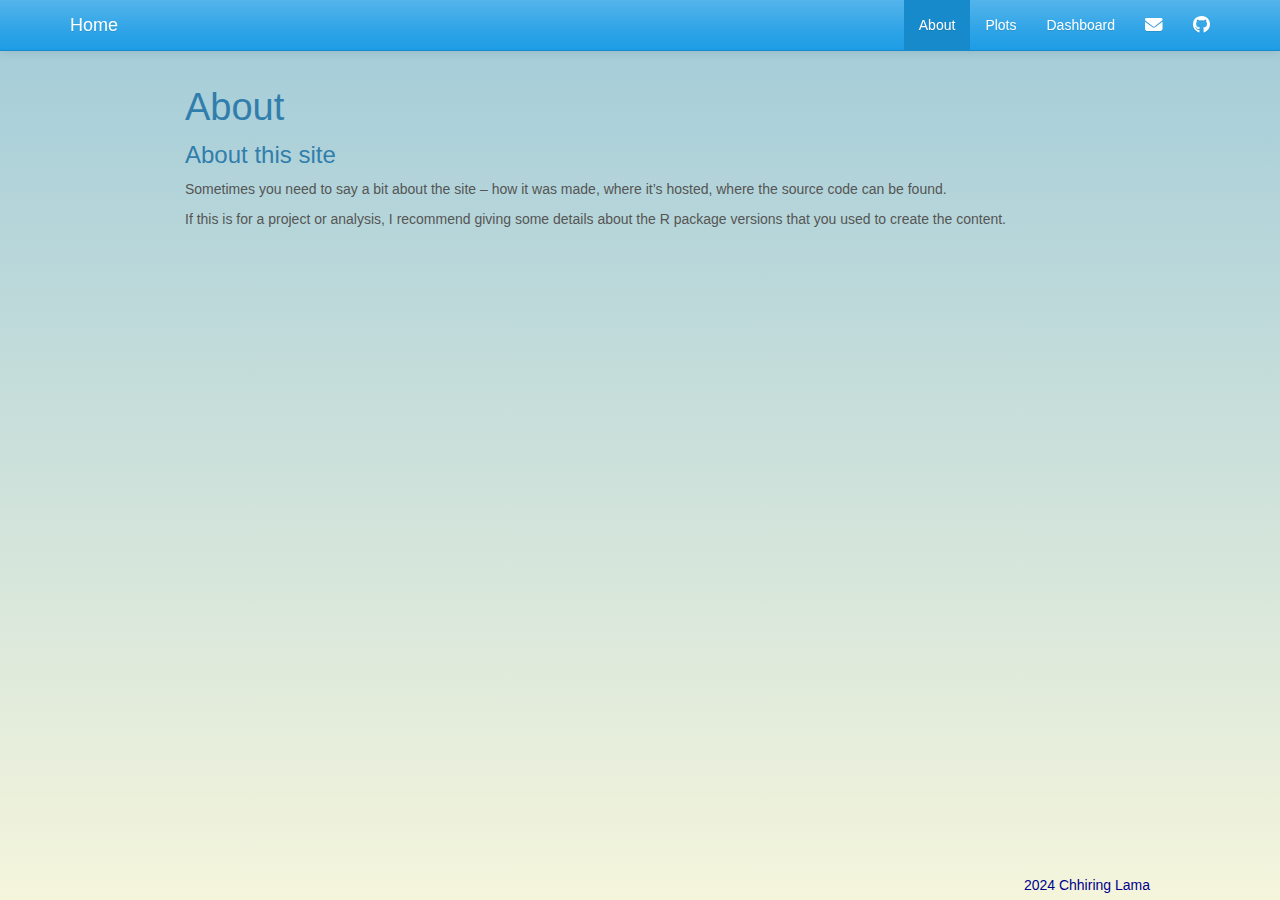
==== about.html @ 32dbd25d "Adding the backbone of my personal website" ====
<!DOCTYPE html>

<html>

<head>

<meta charset="utf-8" />
<meta name="generator" content="pandoc" />
<meta http-equiv="X-UA-Compatible" content="IE=EDGE" />




<title>About</title>

<script src="site_libs/header-attrs-2.28/header-attrs.js"></script>
<script src="site_libs/jquery-3.6.0/jquery-3.6.0.min.js"></script>
<meta name="viewport" content="width=device-width, initial-scale=1" />
<link href="site_libs/bootstrap-3.3.5/css/cerulean.min.css" rel="stylesheet" />
<script src="site_libs/bootstrap-3.3.5/js/bootstrap.min.js"></script>
<script src="site_libs/bootstrap-3.3.5/shim/html5shiv.min.js"></script>
<script src="site_libs/bootstrap-3.3.5/shim/respond.min.js"></script>
<style>h1 {font-size: 34px;}
       h1.title {font-size: 38px;}
       h2 {font-size: 30px;}
       h3 {font-size: 24px;}
       h4 {font-size: 18px;}
       h5 {font-size: 16px;}
       h6 {font-size: 12px;}
       code {color: inherit; background-color: rgba(0, 0, 0, 0.04);}
       pre:not([class]) { background-color: white }</style>
<script src="site_libs/navigation-1.1/tabsets.js"></script>
<link href="site_libs/highlightjs-9.12.0/default.css" rel="stylesheet" />
<script src="site_libs/highlightjs-9.12.0/highlight.js"></script>
<link href="site_libs/font-awesome-6.4.2/css/all.min.css" rel="stylesheet" />
<link href="site_libs/font-awesome-6.4.2/css/v4-shims.min.css" rel="stylesheet" />

<style type="text/css">
  code{white-space: pre-wrap;}
  span.smallcaps{font-variant: small-caps;}
  span.underline{text-decoration: underline;}
  div.column{display: inline-block; vertical-align: top; width: 50%;}
  div.hanging-indent{margin-left: 1.5em; text-indent: -1.5em;}
  ul.task-list{list-style: none;}
    </style>

<style type="text/css">code{white-space: pre;}</style>
<script type="text/javascript">
if (window.hljs) {
  hljs.configure({languages: []});
  hljs.initHighlightingOnLoad();
  if (document.readyState && document.readyState === "complete") {
    window.setTimeout(function() { hljs.initHighlighting(); }, 0);
  }
}
</script>






<link rel="stylesheet" href="styles.css" type="text/css" />



<style type = "text/css">
.main-container {
  max-width: 940px;
  margin-left: auto;
  margin-right: auto;
}
img {
  max-width:100%;
}
.tabbed-pane {
  padding-top: 12px;
}
.html-widget {
  margin-bottom: 20px;
}
button.code-folding-btn:focus {
  outline: none;
}
summary {
  display: list-item;
}
details > summary > p:only-child {
  display: inline;
}
pre code {
  padding: 0;
}
</style>


<style type="text/css">
.dropdown-submenu {
  position: relative;
}
.dropdown-submenu>.dropdown-menu {
  top: 0;
  left: 100%;
  margin-top: -6px;
  margin-left: -1px;
  border-radius: 0 6px 6px 6px;
}
.dropdown-submenu:hover>.dropdown-menu {
  display: block;
}
.dropdown-submenu>a:after {
  display: block;
  content: " ";
  float: right;
  width: 0;
  height: 0;
  border-color: transparent;
  border-style: solid;
  border-width: 5px 0 5px 5px;
  border-left-color: #cccccc;
  margin-top: 5px;
  margin-right: -10px;
}
.dropdown-submenu:hover>a:after {
  border-left-color: #adb5bd;
}
.dropdown-submenu.pull-left {
  float: none;
}
.dropdown-submenu.pull-left>.dropdown-menu {
  left: -100%;
  margin-left: 10px;
  border-radius: 6px 0 6px 6px;
}
</style>

<script type="text/javascript">
// manage active state of menu based on current page
$(document).ready(function () {
  // active menu anchor
  href = window.location.pathname
  href = href.substr(href.lastIndexOf('/') + 1)
  if (href === "")
    href = "index.html";
  var menuAnchor = $('a[href="' + href + '"]');

  // mark the anchor link active (and if it's in a dropdown, also mark that active)
  var dropdown = menuAnchor.closest('li.dropdown');
  if (window.bootstrap) { // Bootstrap 4+
    menuAnchor.addClass('active');
    dropdown.find('> .dropdown-toggle').addClass('active');
  } else { // Bootstrap 3
    menuAnchor.parent().addClass('active');
    dropdown.addClass('active');
  }

  // Navbar adjustments
  var navHeight = $(".navbar").first().height() + 15;
  var style = document.createElement('style');
  var pt = "padding-top: " + navHeight + "px; ";
  var mt = "margin-top: -" + navHeight + "px; ";
  var css = "";
  // offset scroll position for anchor links (for fixed navbar)
  for (var i = 1; i <= 6; i++) {
    css += ".section h" + i + "{ " + pt + mt + "}\n";
  }
  style.innerHTML = "body {" + pt + "padding-bottom: 40px; }\n" + css;
  document.head.appendChild(style);
});
</script>

<!-- tabsets -->

<style type="text/css">
.tabset-dropdown > .nav-tabs {
  display: inline-table;
  max-height: 500px;
  min-height: 44px;
  overflow-y: auto;
  border: 1px solid #ddd;
  border-radius: 4px;
}

.tabset-dropdown > .nav-tabs > li.active:before, .tabset-dropdown > .nav-tabs.nav-tabs-open:before {
  content: "\e259";
  font-family: 'Glyphicons Halflings';
  display: inline-block;
  padding: 10px;
  border-right: 1px solid #ddd;
}

.tabset-dropdown > .nav-tabs.nav-tabs-open > li.active:before {
  content: "\e258";
  font-family: 'Glyphicons Halflings';
  border: none;
}

.tabset-dropdown > .nav-tabs > li.active {
  display: block;
}

.tabset-dropdown > .nav-tabs > li > a,
.tabset-dropdown > .nav-tabs > li > a:focus,
.tabset-dropdown > .nav-tabs > li > a:hover {
  border: none;
  display: inline-block;
  border-radius: 4px;
  background-color: transparent;
}

.tabset-dropdown > .nav-tabs.nav-tabs-open > li {
  display: block;
  float: none;
}

.tabset-dropdown > .nav-tabs > li {
  display: none;
}
</style>

<!-- code folding -->




</head>

<body>


<div class="container-fluid main-container">




<div class="navbar navbar-default  navbar-fixed-top" role="navigation">
  <div class="container">
    <div class="navbar-header">
      <button type="button" class="navbar-toggle collapsed" data-toggle="collapse" data-bs-toggle="collapse" data-target="#navbar" data-bs-target="#navbar">
        <span class="icon-bar"></span>
        <span class="icon-bar"></span>
        <span class="icon-bar"></span>
      </button>
      <a class="navbar-brand" href="index.html">Home</a>
    </div>
    <div id="navbar" class="navbar-collapse collapse">
      <ul class="nav navbar-nav">
        
      </ul>
      <ul class="nav navbar-nav navbar-right">
        <li>
  <a href="about.html">About</a>
</li>
<li>
  <a href="plotly.html">Plots</a>
</li>
<li>
  <a href="dashboard.html">Dashboard</a>
</li>
<li>
  <a href="mailto:&lt;cyl2159@cumc.columbia.com&gt;">
    <span class="fa fa-envelope fa-lg"></span>
     
  </a>
</li>
<li>
  <a href="http://github.com/&lt;Chhiring-Lama&gt;/">
    <span class="fa fa-github fa-lg"></span>
     
  </a>
</li>
      </ul>
    </div><!--/.nav-collapse -->
  </div><!--/.container -->
</div><!--/.navbar -->

<div id="header">



<h1 class="title toc-ignore">About</h1>

</div>


<div id="about-this-site" class="section level3">
<h3>About this site</h3>
<p>Sometimes you need to say a bit about the site – how it was made,
where it’s hosted, where the source code can be found.</p>
<p>If this is for a project or analysis, I recommend giving some details
about the R package versions that you used to create the content.</p>
</div>

<br>
<footer> 
<right>
<p class="className"> 2024 Chhiring Lama </p>
</right>
</footer>



</div>

<script>

// add bootstrap table styles to pandoc tables
function bootstrapStylePandocTables() {
  $('tr.odd').parent('tbody').parent('table').addClass('table table-condensed');
}
$(document).ready(function () {
  bootstrapStylePandocTables();
});


</script>

<!-- tabsets -->

<script>
$(document).ready(function () {
  window.buildTabsets("TOC");
});

$(document).ready(function () {
  $('.tabset-dropdown > .nav-tabs > li').click(function () {
    $(this).parent().toggleClass('nav-tabs-open');
  });
});
</script>

<!-- code folding -->


<!-- dynamically load mathjax for compatibility with self-contained -->
<script>
  (function () {
    var script = document.createElement("script");
    script.type = "text/javascript";
    script.src  = "https://mathjax.rstudio.com/latest/MathJax.js?config=TeX-AMS-MML_HTMLorMML";
    document.getElementsByTagName("head")[0].appendChild(script);
  })();
</script>

</body>
</html>
---- site_libs/highlightjs-9.12.0/default.css ----
.hljs-literal {
  color: #990073;
}

.hljs-number {
  color: #099;
}

.hljs-comment {
  color: #998;
  font-style: italic;
}

.hljs-keyword {
  color: #900;
  font-weight: bold;
}

.hljs-string {
  color: #d14;
}
---- site_libs/font-awesome-6.4.2/css/v4-shims.min.css ----
/*!
 * Font Awesome Free 6.4.2 by @fontawesome - https://fontawesome.com
 * License - https://fontawesome.com/license/free (Icons: CC BY 4.0, Fonts: SIL OFL 1.1, Code: MIT License)
 * Copyright 2023 Fonticons, Inc.
 */
.fa.fa-glass:before{content:"\f000"}.fa.fa-envelope-o{font-family:"Font Awesome 6 Free";font-weight:400}.fa.fa-envelope-o:before{content:"\f0e0"}.fa.fa-star-o{font-family:"Font Awesome 6 Free";font-weight:400}.fa.fa-star-o:before{content:"\f005"}.fa.fa-close:before,.fa.fa-remove:before{content:"\f00d"}.fa.fa-gear:before{content:"\f013"}.fa.fa-trash-o{font-family:"Font Awesome 6 Free";font-weight:400}.fa.fa-trash-o:before{content:"\f2ed"}.fa.fa-home:before{content:"\f015"}.fa.fa-file-o{font-family:"Font Awesome 6 Free";font-weight:400}.fa.fa-file-o:before{content:"\f15b"}.fa.fa-clock-o{font-family:"Font Awesome 6 Free";font-weight:400}.fa.fa-clock-o:before{content:"\f017"}.fa.fa-arrow-circle-o-down{font-family:"Font Awesome 6 Free";font-weight:400}.fa.fa-arrow-circle-o-down:before{content:"\f358"}.fa.fa-arrow-circle-o-up{font-family:"Font Awesome 6 Free";font-weight:400}.fa.fa-arrow-circle-o-up:before{content:"\f35b"}.fa.fa-play-circle-o{font-family:"Font Awesome 6 Free";font-weight:400}.fa.fa-play-circle-o:before{content:"\f144"}.fa.fa-repeat:before,.fa.fa-rotate-right:before{content:"\f01e"}.fa.fa-refresh:before{content:"\f021"}.fa.fa-list-alt{font-family:"Font Awesome 6 Free";font-weight:400}.fa.fa-list-alt:before{content:"\f022"}.fa.fa-dedent:before{content:"\f03b"}.fa.fa-video-camera:before{content:"\f03d"}.fa.fa-picture-o{font-family:"Font Awesome 6 Free";font-weight:400}.fa.fa-picture-o:before{content:"\f03e"}.fa.fa-photo{font-family:"Font Awesome 6 Free";font-weight:400}.fa.fa-photo:before{content:"\f03e"}.fa.fa-image{font-family:"Font Awesome 6 Free";font-weight:400}.fa.fa-image:before{content:"\f03e"}.fa.fa-map-marker:before{content:"\f3c5"}.fa.fa-pencil-square-o{font-family:"Font Awesome 6 Free";font-weight:400}.fa.fa-pencil-square-o:before{content:"\f044"}.fa.fa-edit{font-family:"Font Awesome 6 Free";font-weight:400}.fa.fa-edit:before{content:"\f044"}.fa.fa-share-square-o:before{content:"\f14d"}.fa.fa-check-square-o{font-family:"Font Awesome 6 Free";font-weight:400}.fa.fa-check-square-o:before{content:"\f14a"}.fa.fa-arrows:before{content:"\f0b2"}.fa.fa-times-circle-o{font-family:"Font Awesome 6 Free";font-weight:400}.fa.fa-times-circle-o:before{content:"\f057"}.fa.fa-check-circle-o{font-family:"Font Awesome 6 Free";font-weight:400}.fa.fa-check-circle-o:before{content:"\f058"}.fa.fa-mail-forward:before{content:"\f064"}.fa.fa-expand:before{content:"\f424"}.fa.fa-compress:before{content:"\f422"}.fa.fa-eye,.fa.fa-eye-slash{font-family:"Font Awesome 6 Free";font-weight:400}.fa.fa-warning:before{content:"\f071"}.fa.fa-calendar:before{content:"\f073"}.fa.fa-arrows-v:before{content:"\f338"}.fa.fa-arrows-h:before{content:"\f337"}.fa.fa-bar-chart-o:before,.fa.fa-bar-chart:before{content:"\e0e3"}.fa.fa-twitter-square{font-family:"Font Awesome 6 Brands";font-weight:400}.fa.fa-twitter-square:before{content:"\f081"}.fa.fa-facebook-square{font-family:"Font Awesome 6 Brands";font-weight:400}.fa.fa-facebook-square:before{content:"\f082"}.fa.fa-gears:before{content:"\f085"}.fa.fa-thumbs-o-up{font-family:"Font Awesome 6 Free";font-weight:400}.fa.fa-thumbs-o-up:before{content:"\f164"}.fa.fa-thumbs-o-down{font-family:"Font Awesome 6 Free";font-weight:400}.fa.fa-thumbs-o-down:before{content:"\f165"}.fa.fa-heart-o{font-family:"Font Awesome 6 Free";font-weight:400}.fa.fa-heart-o:before{content:"\f004"}.fa.fa-sign-out:before{content:"\f2f5"}.fa.fa-linkedin-square{font-family:"Font Awesome 6 Brands";font-weight:400}.fa.fa-linkedin-square:before{content:"\f08c"}.fa.fa-thumb-tack:before{content:"\f08d"}.fa.fa-external-link:before{content:"\f35d"}.fa.fa-sign-in:before{content:"\f2f6"}.fa.fa-github-square{font-family:"Font Awesome 6 Brands";font-weight:400}.fa.fa-github-square:before{content:"\f092"}.fa.fa-lemon-o{font-family:"Font Awesome 6 Free";font-weight:400}.fa.fa-lemon-o:before{content:"\f094"}.fa.fa-square-o{font-family:"Font Awesome 6 Free";font-weight:400}.fa.fa-square-o:before{content:"\f0c8"}.fa.fa-bookmark-o{font-family:"Font Awesome 6 Free";font-weight:400}.fa.fa-bookmark-o:before{content:"\f02e"}.fa.fa-facebook,.fa.fa-twitter{font-family:"Font Awesome 6 Brands";font-weight:400}.fa.fa-facebook:before{content:"\f39e"}.fa.fa-facebook-f{font-family:"Font Awesome 6 Brands";font-weight:400}.fa.fa-facebook-f:before{content:"\f39e"}.fa.fa-github{font-family:"Font Awesome 6 Brands";font-weight:400}.fa.fa-credit-card{font-family:"Font Awesome 6 Free";font-weight:400}.fa.fa-feed:before{content:"\f09e"}.fa.fa-hdd-o{font-family:"Font Awesome 6 Free";font-weight:400}.fa.fa-hdd-o:before{content:"\f0a0"}.fa.fa-hand-o-right{font-family:"Font Awesome 6 Free";font-weight:400}.fa.fa-hand-o-right:before{content:"\f0a4"}.fa.fa-hand-o-left{font-family:"Font Awesome 6 Free";font-weight:400}.fa.fa-hand-o-left:before{content:"\f0a5"}.fa.fa-hand-o-up{font-family:"Font Awesome 6 Free";font-weight:400}.fa.fa-hand-o-up:before{content:"\f0a6"}.fa.fa-hand-o-down{font-family:"Font Awesome 6 Free";font-weight:400}.fa.fa-hand-o-down:before{content:"\f0a7"}.fa.fa-globe:before{content:"\f57d"}.fa.fa-tasks:before{content:"\f828"}.fa.fa-arrows-alt:before{content:"\f31e"}.fa.fa-group:before{content:"\f0c0"}.fa.fa-chain:before{content:"\f0c1"}.fa.fa-cut:before{content:"\f0c4"}.fa.fa-files-o{font-family:"Font Awesome 6 Free";font-weight:400}.fa.fa-files-o:before{content:"\f0c5"}.fa.fa-floppy-o{font-family:"Font Awesome 6 Free";font-weight:400}.fa.fa-floppy-o:before{content:"\f0c7"}.fa.fa-save{font-family:"Font Awesome 6 Free";font-weight:400}.fa.fa-save:before{content:"\f0c7"}.fa.fa-navicon:before,.fa.fa-reorder:before{content:"\f0c9"}.fa.fa-magic:before{content:"\e2ca"}.fa.fa-pinterest,.fa.fa-pinterest-square{font-family:"Font Awesome 6 Brands";font-weight:400}.fa.fa-pinterest-square:before{content:"\f0d3"}.fa.fa-google-plus-square{font-family:"Font Awesome 6 Brands";font-weight:400}.fa.fa-google-plus-square:before{content:"\f0d4"}.fa.fa-google-plus{font-family:"Font Awesome 6 Brands";font-weight:400}.fa.fa-google-plus:before{content:"\f0d5"}.fa.fa-money:before{content:"\f3d1"}.fa.fa-unsorted:before{content:"\f0dc"}.fa.fa-sort-desc:before{content:"\f0dd"}.fa.fa-sort-asc:before{content:"\f0de"}.fa.fa-linkedin{font-family:"Font Awesome 6 Brands";font-weight:400}.fa.fa-linkedin:before{content:"\f0e1"}.fa.fa-rotate-left:before{content:"\f0e2"}.fa.fa-legal:before{content:"\f0e3"}.fa.fa-dashboard:before,.fa.fa-tachometer:before{content:"\f625"}.fa.fa-comment-o{font-family:"Font Awesome 6 Free";font-weight:400}.fa.fa-comment-o:before{content:"\f075"}.fa.fa-comments-o{font-family:"Font Awesome 6 Free";font-weight:400}.fa.fa-comments-o:before{content:"\f086"}.fa.fa-flash:before{content:"\f0e7"}.fa.fa-clipboard:before{content:"\f0ea"}.fa.fa-lightbulb-o{font-family:"Font Awesome 6 Free";font-weight:400}.fa.fa-lightbulb-o:before{content:"\f0eb"}.fa.fa-exchange:before{content:"\f362"}.fa.fa-cloud-download:before{content:"\f0ed"}.fa.fa-cloud-upload:before{content:"\f0ee"}.fa.fa-bell-o{font-family:"Font Awesome 6 Free";font-weight:400}.fa.fa-bell-o:before{content:"\f0f3"}.fa.fa-cutlery:before{content:"\f2e7"}.fa.fa-file-text-o{font-family:"Font Awesome 6 Free";font-weight:400}.fa.fa-file-text-o:before{content:"\f15c"}.fa.fa-building-o{font-family:"Font Awesome 6 Free";font-weight:400}.fa.fa-building-o:before{content:"\f1ad"}.fa.fa-hospital-o{font-family:"Font Awesome 6 Free";font-weight:400}.fa.fa-hospital-o:before{content:"\f0f8"}.fa.fa-tablet:before{content:"\f3fa"}.fa.fa-mobile-phone:before,.fa.fa-mobile:before{content:"\f3cd"}.fa.fa-circle-o{font-family:"Font Awesome 6 Free";font-weight:400}.fa.fa-circle-o:before{content:"\f111"}.fa.fa-mail-reply:before{content:"\f3e5"}.fa.fa-github-alt{font-family:"Font Awesome 6 Brands";font-weight:400}.fa.fa-folder-o{font-family:"Font Awesome 6 Free";font-weight:400}.fa.fa-folder-o:before{content:"\f07b"}.fa.fa-folder-open-o{font-family:"Font Awesome 6 Free";font-weight:400}.fa.fa-folder-open-o:before{content:"\f07c"}.fa.fa-smile-o{font-family:"Font Awesome 6 Free";font-weight:400}.fa.fa-smile-o:before{content:"\f118"}.fa.fa-frown-o{font-family:"Font Awesome 6 Free";font-weight:400}.fa.fa-frown-o:before{content:"\f119"}.fa.fa-meh-o{font-family:"Font Awesome 6 Free";font-weight:400}.fa.fa-meh-o:before{content:"\f11a"}.fa.fa-keyboard-o{font-family:"Font Awesome 6 Free";font-weight:400}.fa.fa-keyboard-o:before{content:"\f11c"}.fa.fa-flag-o{font-family:"Font Awesome 6 Free";font-weight:400}.fa.fa-flag-o:before{content:"\f024"}.fa.fa-mail-reply-all:before{content:"\f122"}.fa.fa-star-half-o{font-family:"Font Awesome 6 Free";font-weight:400}.fa.fa-star-half-o:before{content:"\f5c0"}.fa.fa-star-half-empty{font-family:"Font Awesome 6 Free";font-weight:400}.fa.fa-star-half-empty:before{content:"\f5c0"}.fa.fa-star-half-full{font-family:"Font Awesome 6 Free";font-weight:400}.fa.fa-star-half-full:before{content:"\f5c0"}.fa.fa-code-fork:before{content:"\f126"}.fa.fa-chain-broken:before,.fa.fa-unlink:before{content:"\f127"}.fa.fa-calendar-o{font-family:"Font Awesome 6 Free";font-weight:400}.fa.fa-calendar-o:before{content:"\f133"}.fa.fa-css3,.fa.fa-html5,.fa.fa-maxcdn{font-family:"Font Awesome 6 Brands";font-weight:400}.fa.fa-unlock-alt:before{content:"\f09c"}.fa.fa-minus-square-o{font-family:"Font Awesome 6 Free";font-weight:400}.fa.fa-minus-square-o:before{content:"\f146"}.fa.fa-level-up:before{content:"\f3bf"}.fa.fa-level-down:before{content:"\f3be"}.fa.fa-pencil-square:before{content:"\f14b"}.fa.fa-external-link-square:before{content:"\f360"}.fa.fa-compass{font-family:"Font Awesome 6 Free";font-weight:400}.fa.fa-caret-square-o-down{font-family:"Font Awesome 6 Free";font-weight:400}.fa.fa-caret-square-o-down:before{content:"\f150"}.fa.fa-toggle-down{font-family:"Font Awesome 6 Free";font-weight:400}.fa.fa-toggle-down:before{content:"\f150"}.fa.fa-caret-square-o-up{font-family:"Font Awesome 6 Free";font-weight:400}.fa.fa-caret-square-o-up:before{content:"\f151"}.fa.fa-toggle-up{font-family:"Font Awesome 6 Free";font-weight:400}.fa.fa-toggle-up:before{content:"\f151"}.fa.fa-caret-square-o-right{font-family:"Font Awesome 6 Free";font-weight:400}.fa.fa-caret-square-o-right:before{content:"\f152"}.fa.fa-toggle-right{font-family:"Font Awesome 6 Free";font-weight:400}.fa.fa-toggle-right:before{content:"\f152"}.fa.fa-eur:before,.fa.fa-euro:before{content:"\f153"}.fa.fa-gbp:before{content:"\f154"}.fa.fa-dollar:before,.fa.fa-usd:before{content:"\24"}.fa.fa-inr:before,.fa.fa-rupee:before{content:"\e1bc"}.fa.fa-cny:before,.fa.fa-jpy:before,.fa.fa-rmb:before,.fa.fa-yen:before{content:"\f157"}.fa.fa-rouble:before,.fa.fa-rub:before,.fa.fa-ruble:before{content:"\f158"}.fa.fa-krw:before,.fa.fa-won:before{content:"\f159"}.fa.fa-bitcoin,.fa.fa-btc{font-family:"Font Awesome 6 Brands";font-weight:400}.fa.fa-bitcoin:before{content:"\f15a"}.fa.fa-file-text:before{content:"\f15c"}.fa.fa-sort-alpha-asc:before{content:"\f15d"}.fa.fa-sort-alpha-desc:before{content:"\f881"}.fa.fa-sort-amount-asc:before{content:"\f884"}.fa.fa-sort-amount-desc:before{content:"\f160"}.fa.fa-sort-numeric-asc:before{content:"\f162"}.fa.fa-sort-numeric-desc:before{content:"\f886"}.fa.fa-youtube-square{font-family:"Font Awesome 6 Brands";font-weight:400}.fa.fa-youtube-square:before{content:"\f431"}.fa.fa-xing,.fa.fa-xing-square,.fa.fa-youtube{font-family:"Font Awesome 6 Brands";font-weight:400}.fa.fa-xing-square:before{content:"\f169"}.fa.fa-youtube-play{font-family:"Font Awesome 6 Brands";font-weight:400}.fa.fa-youtube-play:before{content:"\f167"}.fa.fa-adn,.fa.fa-bitbucket,.fa.fa-bitbucket-square,.fa.fa-dropbox,.fa.fa-flickr,.fa.fa-instagram,.fa.fa-stack-overflow{font-family:"Font Awesome 6 Brands";font-weight:400}.fa.fa-bitbucket-square:before{content:"\f171"}.fa.fa-tumblr,.fa.fa-tumblr-square{font-family:"Font Awesome 6 Brands";font-weight:400}.fa.fa-tumblr-square:before{content:"\f174"}.fa.fa-long-arrow-down:before{content:"\f309"}.fa.fa-long-arrow-up:before{content:"\f30c"}.fa.fa-long-arrow-left:before{content:"\f30a"}.fa.fa-long-arrow-right:before{content:"\f30b"}.fa.fa-android,.fa.fa-apple,.fa.fa-dribbble,.fa.fa-foursquare,.fa.fa-gittip,.fa.fa-gratipay,.fa.fa-linux,.fa.fa-skype,.fa.fa-trello,.fa.fa-windows{font-family:"Font Awesome 6 Brands";font-weight:400}.fa.fa-gittip:before{content:"\f184"}.fa.fa-sun-o{font-family:"Font Awesome 6 Free";font-weight:400}.fa.fa-sun-o:before{content:"\f185"}.fa.fa-moon-o{font-family:"Font Awesome 6 Free";font-weight:400}.fa.fa-moon-o:before{content:"\f186"}.fa.fa-pagelines,.fa.fa-renren,.fa.fa-stack-exchange,.fa.fa-vk,.fa.fa-weibo{font-family:"Font Awesome 6 Brands";font-weight:400}.fa.fa-arrow-circle-o-right{font-family:"Font Awesome 6 Free";font-weight:400}.fa.fa-arrow-circle-o-right:before{content:"\f35a"}.fa.fa-arrow-circle-o-left{font-family:"Font Awesome 6 Free";font-weight:400}.fa.fa-arrow-circle-o-left:before{content:"\f359"}.fa.fa-caret-square-o-left{font-family:"Font Awesome 6 Free";font-weight:400}.fa.fa-caret-square-o-left:before{content:"\f191"}.fa.fa-toggle-left{font-family:"Font Awesome 6 Free";font-weight:400}.fa.fa-toggle-left:before{content:"\f191"}.fa.fa-dot-circle-o{font-family:"Font Awesome 6 Free";font-weight:400}.fa.fa-dot-circle-o:before{content:"\f192"}.fa.fa-vimeo-square{font-family:"Font Awesome 6 Brands";font-weight:400}.fa.fa-vimeo-square:before{content:"\f194"}.fa.fa-try:before,.fa.fa-turkish-lira:before{content:"\e2bb"}.fa.fa-plus-square-o{font-family:"Font Awesome 6 Free";font-weight:400}.fa.fa-plus-square-o:before{content:"\f0fe"}.fa.fa-openid,.fa.fa-slack,.fa.fa-wordpress{font-family:"Font Awesome 6 Brands";font-weight:400}.fa.fa-bank:before,.fa.fa-institution:before{content:"\f19c"}.fa.fa-mortar-board:before{content:"\f19d"}.fa.fa-google,.fa.fa-reddit,.fa.fa-reddit-square,.fa.fa-yahoo{font-family:"Font Awesome 6 Brands";font-weight:400}.fa.fa-reddit-square:before{content:"\f1a2"}.fa.fa-behance,.fa.fa-behance-square,.fa.fa-delicious,.fa.fa-digg,.fa.fa-drupal,.fa.fa-joomla,.fa.fa-pied-piper-alt,.fa.fa-pied-piper-pp,.fa.fa-stumbleupon,.fa.fa-stumbleupon-circle{font-family:"Font Awesome 6 Brands";font-weight:400}.fa.fa-behance-square:before{content:"\f1b5"}.fa.fa-steam,.fa.fa-steam-square{font-family:"Font Awesome 6 Brands";font-weight:400}.fa.fa-steam-square:before{content:"\f1b7"}.fa.fa-automobile:before{content:"\f1b9"}.fa.fa-cab:before{content:"\f1ba"}.fa.fa-deviantart,.fa.fa-soundcloud,.fa.fa-spotify{font-family:"Font Awesome 6 Brands";font-weight:400}.fa.fa-file-pdf-o{font-family:"Font Awesome 6 Free";font-weight:400}.fa.fa-file-pdf-o:before{content:"\f1c1"}.fa.fa-file-word-o{font-family:"Font Awesome 6 Free";font-weight:400}.fa.fa-file-word-o:before{content:"\f1c2"}.fa.fa-file-excel-o{font-family:"Font Awesome 6 Free";font-weight:400}.fa.fa-file-excel-o:before{content:"\f1c3"}.fa.fa-file-powerpoint-o{font-family:"Font Awesome 6 Free";font-weight:400}.fa.fa-file-powerpoint-o:before{content:"\f1c4"}.fa.fa-file-image-o{font-family:"Font Awesome 6 Free";font-weight:400}.fa.fa-file-image-o:before{content:"\f1c5"}.fa.fa-file-photo-o{font-family:"Font Awesome 6 Free";font-weight:400}.fa.fa-file-photo-o:before{content:"\f1c5"}.fa.fa-file-picture-o{font-family:"Font Awesome 6 Free";font-weight:400}.fa.fa-file-picture-o:before{content:"\f1c5"}.fa.fa-file-archive-o{font-family:"Font Awesome 6 Free";font-weight:400}.fa.fa-file-archive-o:before{content:"\f1c6"}.fa.fa-file-zip-o{font-family:"Font Awesome 6 Free";font-weight:400}.fa.fa-file-zip-o:before{content:"\f1c6"}.fa.fa-file-audio-o{font-family:"Font Awesome 6 Free";font-weight:400}.fa.fa-file-audio-o:before{content:"\f1c7"}.fa.fa-file-sound-o{font-family:"Font Awesome 6 Free";font-weight:400}.fa.fa-file-sound-o:before{content:"\f1c7"}.fa.fa-file-video-o{font-family:"Font Awesome 6 Free";font-weight:400}.fa.fa-file-video-o:before{content:"\f1c8"}.fa.fa-file-movie-o{font-family:"Font Awesome 6 Free";font-weight:400}.fa.fa-file-movie-o:before{content:"\f1c8"}.fa.fa-file-code-o{font-family:"Font Awesome 6 Free";font-weight:400}.fa.fa-file-code-o:before{content:"\f1c9"}.fa.fa-codepen,.fa.fa-jsfiddle,.fa.fa-vine{font-family:"Font Awesome 6 Brands";font-weight:400}.fa.fa-life-bouy:before,.fa.fa-life-buoy:before,.fa.fa-life-saver:before,.fa.fa-support:before{content:"\f1cd"}.fa.fa-circle-o-notch:before{content:"\f1ce"}.fa.fa-ra,.fa.fa-rebel{font-family:"Font Awesome 6 Brands";font-weight:400}.fa.fa-ra:before{content:"\f1d0"}.fa.fa-resistance{font-family:"Font Awesome 6 Brands";font-weight:400}.fa.fa-resistance:before{content:"\f1d0"}.fa.fa-empire,.fa.fa-ge{font-family:"Font Awesome 6 Brands";font-weight:400}.fa.fa-ge:before{content:"\f1d1"}.fa.fa-git-square{font-family:"Font Awesome 6 Brands";font-weight:400}.fa.fa-git-square:before{content:"\f1d2"}.fa.fa-git,.fa.fa-hacker-news,.fa.fa-y-combinator-square{font-family:"Font Awesome 6 Brands";font-weight:400}.fa.fa-y-combinator-square:before{content:"\f1d4"}.fa.fa-yc-square{font-family:"Font Awesome 6 Brands";font-weight:400}.fa.fa-yc-square:before{content:"\f1d4"}.fa.fa-qq,.fa.fa-tencent-weibo,.fa.fa-wechat,.fa.fa-weixin{font-family:"Font Awesome 6 Brands";font-weight:400}.fa.fa-wechat:before{content:"\f1d7"}.fa.fa-send:before{content:"\f1d8"}.fa.fa-paper-plane-o{font-family:"Font Awesome 6 Free";font-weight:400}.fa.fa-paper-plane-o:before{content:"\f1d8"}.fa.fa-send-o{font-family:"Font Awesome 6 Free";font-weight:400}.fa.fa-send-o:before{content:"\f1d8"}.fa.fa-circle-thin{font-family:"Font Awesome 6 Free";font-weight:400}.fa.fa-circle-thin:before{content:"\f111"}.fa.fa-header:before{content:"\f1dc"}.fa.fa-futbol-o{font-family:"Font Awesome 6 Free";font-weight:400}.fa.fa-futbol-o:before{content:"\f1e3"}.fa.fa-soccer-ball-o{font-family:"Font Awesome 6 Free";font-weight:400}.fa.fa-soccer-ball-o:before{content:"\f1e3"}.fa.fa-slideshare,.fa.fa-twitch,.fa.fa-yelp{font-family:"Font Awesome 6 Brands";font-weight:400}.fa.fa-newspaper-o{font-family:"Font Awesome 6 Free";font-weight:400}.fa.fa-newspaper-o:before{content:"\f1ea"}.fa.fa-cc-amex,.fa.fa-cc-discover,.fa.fa-cc-mastercard,.fa.fa-cc-paypal,.fa.fa-cc-stripe,.fa.fa-cc-visa,.fa.fa-google-wallet,.fa.fa-paypal{font-family:"Font Awesome 6 Brands";font-weight:400}.fa.fa-bell-slash-o{font-family:"Font Awesome 6 Free";font-weight:400}.fa.fa-bell-slash-o:before{content:"\f1f6"}.fa.fa-trash:before{content:"\f2ed"}.fa.fa-copyright{font-family:"Font Awesome 6 Free";font-weight:400}.fa.fa-eyedropper:before{content:"\f1fb"}.fa.fa-area-chart:before{content:"\f1fe"}.fa.fa-pie-chart:before{content:"\f200"}.fa.fa-line-chart:before{content:"\f201"}.fa.fa-lastfm,.fa.fa-lastfm-square{font-family:"Font Awesome 6 Brands";font-weight:400}.fa.fa-lastfm-square:before{content:"\f203"}.fa.fa-angellist,.fa.fa-ioxhost{font-family:"Font Awesome 6 Brands";font-weight:400}.fa.fa-cc{font-family:"Font Awesome 6 Free";font-weight:400}.fa.fa-cc:before{content:"\f20a"}.fa.fa-ils:before,.fa.fa-shekel:before,.fa.fa-sheqel:before{content:"\f20b"}.fa.fa-buysellads,.fa.fa-connectdevelop,.fa.fa-dashcube,.fa.fa-forumbee,.fa.fa-leanpub,.fa.fa-sellsy,.fa.fa-shirtsinbulk,.fa.fa-simplybuilt,.fa.fa-skyatlas{font-family:"Font Awesome 6 Brands";font-weight:400}.fa.fa-diamond{font-family:"Font Awesome 6 Free";font-weight:400}.fa.fa-diamond:before{content:"\f3a5"}.fa.fa-intersex:before,.fa.fa-transgender:before{content:"\f224"}.fa.fa-transgender-alt:before{content:"\f225"}.fa.fa-facebook-official{font-family:"Font Awesome 6 Brands";font-weight:400}.fa.fa-facebook-official:before{content:"\f09a"}.fa.fa-pinterest-p,.fa.fa-whatsapp{font-family:"Font Awesome 6 Brands";font-weight:400}.fa.fa-hotel:before{content:"\f236"}.fa.fa-medium,.fa.fa-viacoin,.fa.fa-y-combinator,.fa.fa-yc{font-family:"Font Awesome 6 Brands";font-weight:400}.fa.fa-yc:before{content:"\f23b"}.fa.fa-expeditedssl,.fa.fa-opencart,.fa.fa-optin-monster{font-family:"Font Awesome 6 Brands";font-weight:400}.fa.fa-battery-4:before,.fa.fa-battery:before{content:"\f240"}.fa.fa-battery-3:before{content:"\f241"}.fa.fa-battery-2:before{content:"\f242"}.fa.fa-battery-1:before{content:"\f243"}.fa.fa-battery-0:before{content:"\f244"}.fa.fa-object-group,.fa.fa-object-ungroup,.fa.fa-sticky-note-o{font-family:"Font Awesome 6 Free";font-weight:400}.fa.fa-sticky-note-o:before{content:"\f249"}.fa.fa-cc-diners-club,.fa.fa-cc-jcb{font-family:"Font Awesome 6 Brands";font-weight:400}.fa.fa-clone{font-family:"Font Awesome 6 Free";font-weight:400}.fa.fa-hourglass-o:before{content:"\f254"}.fa.fa-hourglass-1:before{content:"\f251"}.fa.fa-hourglass-2:before{content:"\f252"}.fa.fa-hourglass-3:before{content:"\f253"}.fa.fa-hand-rock-o{font-family:"Font Awesome 6 Free";font-weight:400}.fa.fa-hand-rock-o:before{content:"\f255"}.fa.fa-hand-grab-o{font-family:"Font Awesome 6 Free";font-weight:400}.fa.fa-hand-grab-o:before{content:"\f255"}.fa.fa-hand-paper-o{font-family:"Font Awesome 6 Free";font-weight:400}.fa.fa-hand-paper-o:before{content:"\f256"}.fa.fa-hand-stop-o{font-family:"Font Awesome 6 Free";font-weight:400}.fa.fa-hand-stop-o:before{content:"\f256"}.fa.fa-hand-scissors-o{font-family:"Font Awesome 6 Free";font-weight:400}.fa.fa-hand-scissors-o:before{content:"\f257"}.fa.fa-hand-lizard-o{font-family:"Font Awesome 6 Free";font-weight:400}.fa.fa-hand-lizard-o:before{content:"\f258"}.fa.fa-hand-spock-o{font-family:"Font Awesome 6 Free";font-weight:400}.fa.fa-hand-spock-o:before{content:"\f259"}.fa.fa-hand-pointer-o{font-family:"Font Awesome 6 Free";font-weight:400}.fa.fa-hand-pointer-o:before{content:"\f25a"}.fa.fa-hand-peace-o{font-family:"Font Awesome 6 Free";font-weight:400}.fa.fa-hand-peace-o:before{content:"\f25b"}.fa.fa-registered{font-family:"Font Awesome 6 Free";font-weight:400}.fa.fa-creative-commons,.fa.fa-gg,.fa.fa-gg-circle,.fa.fa-odnoklassniki,.fa.fa-odnoklassniki-square{font-family:"Font Awesome 6 Brands";font-weight:400}.fa.fa-odnoklassniki-square:before{content:"\f264"}.fa.fa-chrome,.fa.fa-firefox,.fa.fa-get-pocket,.fa.fa-internet-explorer,.fa.fa-opera,.fa.fa-safari,.fa.fa-wikipedia-w{font-family:"Font Awesome 6 Brands";font-weight:400}.fa.fa-television:before{content:"\f26c"}.fa.fa-500px,.fa.fa-amazon,.fa.fa-contao{font-family:"Font Awesome 6 Brands";font-weight:400}.fa.fa-calendar-plus-o{font-family:"Font Awesome 6 Free";font-weight:400}.fa.fa-calendar-plus-o:before{content:"\f271"}.fa.fa-calendar-minus-o{font-family:"Font Awesome 6 Free";font-weight:400}.fa.fa-calendar-minus-o:before{content:"\f272"}.fa.fa-calendar-times-o{font-family:"Font Awesome 6 Free";font-weight:400}.fa.fa-calendar-times-o:before{content:"\f273"}.fa.fa-calendar-check-o{font-family:"Font Awesome 6 Free";font-weight:400}.fa.fa-calendar-check-o:before{content:"\f274"}.fa.fa-map-o{font-family:"Font Awesome 6 Free";font-weight:400}.fa.fa-map-o:before{content:"\f279"}.fa.fa-commenting:before{content:"\f4ad"}.fa.fa-commenting-o{font-family:"Font Awesome 6 Free";font-weight:400}.fa.fa-commenting-o:before{content:"\f4ad"}.fa.fa-houzz,.fa.fa-vimeo{font-family:"Font Awesome 6 Brands";font-weight:400}.fa.fa-vimeo:before{content:"\f27d"}.fa.fa-black-tie,.fa.fa-edge,.fa.fa-fonticons,.fa.fa-reddit-alien{font-family:"Font Awesome 6 Brands";font-weight:400}.fa.fa-credit-card-alt:before{content:"\f09d"}.fa.fa-codiepie,.fa.fa-fort-awesome,.fa.fa-mixcloud,.fa.fa-modx,.fa.fa-product-hunt,.fa.fa-scribd,.fa.fa-usb{font-family:"Font Awesome 6 Brands";font-weight:400}.fa.fa-pause-circle-o{font-family:"Font Awesome 6 Free";font-weight:400}.fa.fa-pause-circle-o:before{content:"\f28b"}.fa.fa-stop-circle-o{font-family:"Font Awesome 6 Free";font-weight:400}.fa.fa-stop-circle-o:before{content:"\f28d"}.fa.fa-bluetooth,.fa.fa-bluetooth-b,.fa.fa-envira,.fa.fa-gitlab,.fa.fa-wheelchair-alt,.fa.fa-wpbeginner,.fa.fa-wpforms{font-family:"Font Awesome 6 Brands";font-weight:400}.fa.fa-wheelchair-alt:before{content:"\f368"}.fa.fa-question-circle-o{font-family:"Font Awesome 6 Free";font-weight:400}.fa.fa-question-circle-o:before{content:"\f059"}.fa.fa-volume-control-phone:before{content:"\f2a0"}.fa.fa-asl-interpreting:before{content:"\f2a3"}.fa.fa-deafness:before,.fa.fa-hard-of-hearing:before{content:"\f2a4"}.fa.fa-glide,.fa.fa-glide-g{font-family:"Font Awesome 6 Brands";font-weight:400}.fa.fa-signing:before{content:"\f2a7"}.fa.fa-viadeo,.fa.fa-viadeo-square{font-family:"Font Awesome 6 Brands";font-weight:400}.fa.fa-viadeo-square:before{content:"\f2aa"}.fa.fa-snapchat,.fa.fa-snapchat-ghost{font-family:"Font Awesome 6 Brands";font-weight:400}.fa.fa-snapchat-ghost:before{content:"\f2ab"}.fa.fa-snapchat-square{font-family:"Font Awesome 6 Brands";font-weight:400}.fa.fa-snapchat-square:before{content:"\f2ad"}.fa.fa-first-order,.fa.fa-google-plus-official,.fa.fa-pied-piper,.fa.fa-themeisle,.fa.fa-yoast{font-family:"Font Awesome 6 Brands";font-weight:400}.fa.fa-google-plus-official:before{content:"\f2b3"}.fa.fa-google-plus-circle{font-family:"Font Awesome 6 Brands";font-weight:400}.fa.fa-google-plus-circle:before{content:"\f2b3"}.fa.fa-fa,.fa.fa-font-awesome{font-family:"Font Awesome 6 Brands";font-weight:400}.fa.fa-fa:before{content:"\f2b4"}.fa.fa-handshake-o{font-family:"Font Awesome 6 Free";font-weight:400}.fa.fa-handshake-o:before{content:"\f2b5"}.fa.fa-envelope-open-o{font-family:"Font Awesome 6 Free";font-weight:400}.fa.fa-envelope-open-o:before{content:"\f2b6"}.fa.fa-linode{font-family:"Font Awesome 6 Brands";font-weight:400}.fa.fa-address-book-o{font-family:"Font Awesome 6 Free";font-weight:400}.fa.fa-address-book-o:before{content:"\f2b9"}.fa.fa-vcard:before{content:"\f2bb"}.fa.fa-address-card-o{font-family:"Font Awesome 6 Free";font-weight:400}.fa.fa-address-card-o:before{content:"\f2bb"}.fa.fa-vcard-o{font-family:"Font Awesome 6 Free";font-weight:400}.fa.fa-vcard-o:before{content:"\f2bb"}.fa.fa-user-circle-o{font-family:"Font Awesome 6 Free";font-weight:400}.fa.fa-user-circle-o:before{content:"\f2bd"}.fa.fa-user-o{font-family:"Font Awesome 6 Free";font-weight:400}.fa.fa-user-o:before{content:"\f007"}.fa.fa-id-badge{font-family:"Font Awesome 6 Free";font-weight:400}.fa.fa-drivers-license:before{content:"\f2c2"}.fa.fa-id-card-o{font-family:"Font Awesome 6 Free";font-weight:400}.fa.fa-id-card-o:before{content:"\f2c2"}.fa.fa-drivers-license-o{font-family:"Font Awesome 6 Free";font-weight:400}.fa.fa-drivers-license-o:before{content:"\f2c2"}.fa.fa-free-code-camp,.fa.fa-quora,.fa.fa-telegram{font-family:"Font Awesome 6 Brands";font-weight:400}.fa.fa-thermometer-4:before,.fa.fa-thermometer:before{content:"\f2c7"}.fa.fa-thermometer-3:before{content:"\f2c8"}.fa.fa-thermometer-2:before{content:"\f2c9"}.fa.fa-thermometer-1:before{content:"\f2ca"}.fa.fa-thermometer-0:before{content:"\f2cb"}.fa.fa-bathtub:before,.fa.fa-s15:before{content:"\f2cd"}.fa.fa-window-maximize,.fa.fa-window-restore{font-family:"Font Awesome 6 Free";font-weight:400}.fa.fa-times-rectangle:before{content:"\f410"}.fa.fa-window-close-o{font-family:"Font Awesome 6 Free";font-weight:400}.fa.fa-window-close-o:before{content:"\f410"}.fa.fa-times-rectangle-o{font-family:"Font Awesome 6 Free";font-weight:400}.fa.fa-times-rectangle-o:before{content:"\f410"}.fa.fa-bandcamp,.fa.fa-eercast,.fa.fa-etsy,.fa.fa-grav,.fa.fa-imdb,.fa.fa-ravelry{font-family:"Font Awesome 6 Brands";font-weight:400}.fa.fa-eercast:before{content:"\f2da"}.fa.fa-snowflake-o{font-family:"Font Awesome 6 Free";font-weight:400}.fa.fa-snowflake-o:before{content:"\f2dc"}.fa.fa-meetup,.fa.fa-superpowers,.fa.fa-wpexplorer{font-family:"Font Awesome 6 Brands";font-weight:400}
---- styles.css ----
body {
    background: linear-gradient(to bottom, #a1cbd9, beige);
    background-attachment: fixed; /*edit*/
}

footer {
    position: absolute;
    bottom: 0px;
    right: 50px;
    height: 35px;
    margin: 0px 50px 0px 0px;
    color: darkblue;
    text-align: right;
    padding: 10px 30px;
}
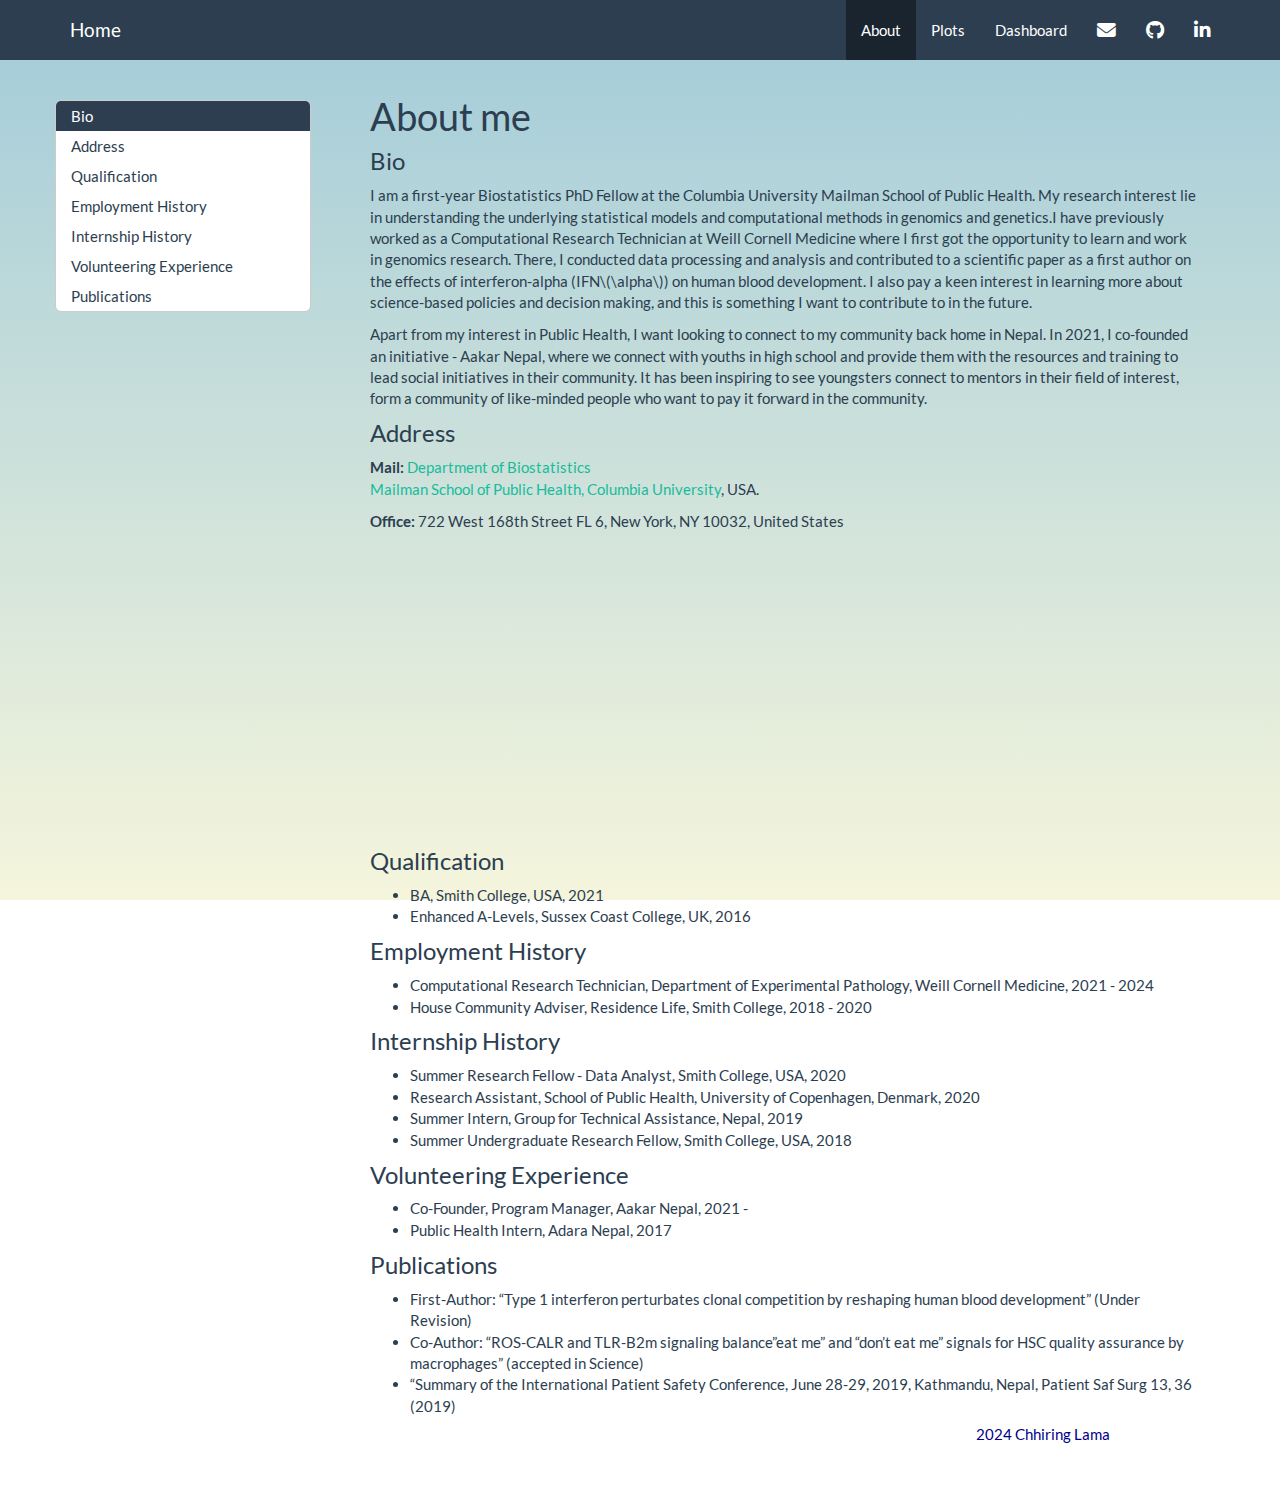
==== commit f4ce7a68: "removing plotly page and adding content in "About me"" ====
--- a/about.html
+++ b/about.html
@@ -11,12 +11,12 @@
 
 
 
-<title>About</title>
+<title>About me</title>
 
 <script src="site_libs/header-attrs-2.28/header-attrs.js"></script>
 <script src="site_libs/jquery-3.6.0/jquery-3.6.0.min.js"></script>
 <meta name="viewport" content="width=device-width, initial-scale=1" />
-<link href="site_libs/bootstrap-3.3.5/css/cerulean.min.css" rel="stylesheet" />
+<link href="site_libs/bootstrap-3.3.5/css/flatly.min.css" rel="stylesheet" />
 <script src="site_libs/bootstrap-3.3.5/js/bootstrap.min.js"></script>
 <script src="site_libs/bootstrap-3.3.5/shim/html5shiv.min.js"></script>
 <script src="site_libs/bootstrap-3.3.5/shim/respond.min.js"></script>
@@ -29,6 +29,9 @@
        h6 {font-size: 12px;}
        code {color: inherit; background-color: rgba(0, 0, 0, 0.04);}
        pre:not([class]) { background-color: white }</style>
+<script src="site_libs/jqueryui-1.13.2/jquery-ui.min.js"></script>
+<link href="site_libs/tocify-1.9.1/jquery.tocify.css" rel="stylesheet" />
+<script src="site_libs/tocify-1.9.1/jquery.tocify.js"></script>
 <script src="site_libs/navigation-1.1/tabsets.js"></script>
 <link href="site_libs/highlightjs-9.12.0/default.css" rel="stylesheet" />
 <script src="site_libs/highlightjs-9.12.0/highlight.js"></script>
@@ -222,6 +225,69 @@
 
 
 
+<style type="text/css">
+
+#TOC {
+  margin: 25px 0px 20px 0px;
+}
+@media (max-width: 768px) {
+#TOC {
+  position: relative;
+  width: 100%;
+}
+}
+
+@media print {
+.toc-content {
+  /* see https://github.com/w3c/csswg-drafts/issues/4434 */
+  float: right;
+}
+}
+
+.toc-content {
+  padding-left: 30px;
+  padding-right: 40px;
+}
+
+div.main-container {
+  max-width: 1200px;
+}
+
+div.tocify {
+  width: 20%;
+  max-width: 260px;
+  max-height: 85%;
+}
+
+@media (min-width: 768px) and (max-width: 991px) {
+  div.tocify {
+    width: 25%;
+  }
+}
+
+@media (max-width: 767px) {
+  div.tocify {
+    width: 100%;
+    max-width: none;
+  }
+}
+
+.tocify ul, .tocify li {
+  line-height: 20px;
+}
+
+.tocify-subheader .tocify-item {
+  font-size: 0.90em;
+}
+
+.tocify .list-group-item {
+  border-radius: 0px;
+}
+
+
+</style>
+
+
 
 </head>
 
@@ -229,6 +295,16 @@
 
 
 <div class="container-fluid main-container">
+
+
+<!-- setup 3col/9col grid for toc_float and main content  -->
+<div class="row">
+<div class="col-xs-12 col-sm-4 col-md-3">
+<div id="TOC" class="tocify">
+</div>
+</div>
+
+<div class="toc-content col-xs-12 col-sm-8 col-md-9">
 
 
 
@@ -269,6 +345,12 @@
      
   </a>
 </li>
+<li>
+  <a href="https://www.linkedin.com/in/chhiring-lama/">
+    <span class="fa fa-linkedin fa-lg"></span>
+     
+  </a>
+</li>
       </ul>
     </div><!--/.nav-collapse -->
   </div><!--/.container -->
@@ -278,27 +360,101 @@
 
 
 
-<h1 class="title toc-ignore">About</h1>
-
-</div>
-
-
-<div id="about-this-site" class="section level3">
-<h3>About this site</h3>
-<p>Sometimes you need to say a bit about the site – how it was made,
-where it’s hosted, where the source code can be found.</p>
-<p>If this is for a project or analysis, I recommend giving some details
-about the R package versions that you used to create the content.</p>
+<h1 class="title toc-ignore">About me</h1>
+
+</div>
+
+
+<div id="bio" class="section level3">
+<h3>Bio</h3>
+<p>I am a first-year Biostatistics PhD Fellow at the Columbia University
+Mailman School of Public Health. My research interest lie in
+understanding the underlying statistical models and computational
+methods in genomics and genetics.I have previously worked as a
+Computational Research Technician at Weill Cornell Medicine where I
+first got the opportunity to learn and work in genomics research. There,
+I conducted data processing and analysis and contributed to a scientific
+paper as a first author on the effects of interferon-alpha (IFN<span
+class="math inline">\(\alpha\)</span>) on human blood development. I
+also pay a keen interest in learning more about science-based policies
+and decision making, and this is something I want to contribute to in
+the future.</p>
+<p>Apart from my interest in Public Health, I want looking to connect to
+my community back home in Nepal. In 2021, I co-founded an initiative -
+Aakar Nepal, where we connect with youths in high school and provide
+them with the resources and training to lead social initiatives in their
+community. It has been inspiring to see youngsters connect to mentors in
+their field of interest, form a community of like-minded people who want
+to pay it forward in the community.</p>
+</div>
+<div id="address" class="section level3">
+<h3>Address</h3>
+<p><strong>Mail:</strong> <a
+href="https://www.publichealth.columbia.edu/academics/departments/biostatistics">Department
+of Biostatistics</a><br> <a
+href="https://www.publichealth.columbia.edu/">Mailman School of Public
+Health, Columbia University</a>, USA.</p>
+<p><strong>Office:</strong> 722 West 168th Street FL 6, New York, NY
+10032, United States</p>
+<iframe src="https://www.google.com/maps/embed?pb=!1m18!1m12!1m3!1d3234.4896260475603!2d-73.94793761272332!3d40.842612855812305!2m3!1f0!2f0!3f0!3m2!1i1024!2i768!4f13.1!3m3!1m2!1s0x89c2f69be7d771a1%3A0xc311a525f0207329!2sColumbia%20University%20Mailman%20School%20of%20Public%20Health!5e1!3m2!1sen!2sus!4v1730307990943!5m2!1sen!2sus" width="400" height="300" style="border:0;" allowfullscreen loading="lazy" referrerpolicy="no-referrer-when-downgrade">
+</iframe>
+</div>
+<div id="qualification" class="section level3">
+<h3>Qualification</h3>
+<ul>
+<li>BA, Smith College, USA, 2021</li>
+<li>Enhanced A-Levels, Sussex Coast College, UK, 2016</li>
+</ul>
+</div>
+<div id="employment-history" class="section level3">
+<h3>Employment History</h3>
+<ul>
+<li>Computational Research Technician, Department of Experimental
+Pathology, Weill Cornell Medicine, 2021 - 2024</li>
+<li>House Community Adviser, Residence Life, Smith College, 2018 -
+2020</li>
+</ul>
+</div>
+<div id="internship-history" class="section level3">
+<h3>Internship History</h3>
+<ul>
+<li>Summer Research Fellow - Data Analyst, Smith College, USA, 2020</li>
+<li>Research Assistant, School of Public Health, University of
+Copenhagen, Denmark, 2020</li>
+<li>Summer Intern, Group for Technical Assistance, Nepal, 2019</li>
+<li>Summer Undergraduate Research Fellow, Smith College, USA, 2018</li>
+</ul>
+</div>
+<div id="volunteering-experience" class="section level3">
+<h3>Volunteering Experience</h3>
+<ul>
+<li>Co-Founder, Program Manager, Aakar Nepal, 2021 -</li>
+<li>Public Health Intern, Adara Nepal, 2017</li>
+</ul>
+</div>
+<div id="publications" class="section level3">
+<h3>Publications</h3>
+<ul>
+<li>First-Author: “Type 1 interferon perturbates clonal competition by
+reshaping human blood development” (Under Revision)</li>
+<li>Co-Author: “ROS-CALR and TLR-B2m signaling balance”eat me” and
+“don’t eat me” signals for HSC quality assurance by macrophages”
+(accepted in Science)</li>
+<li>“Summary of the International Patient Safety Conference, June 28-29,
+2019, Kathmandu, Nepal, Patient Saf Surg 13, 36 (2019)</li>
+</ul>
 </div>
 
 <br>
 <footer> 
 <right>
-<p class="className"> 2024 Chhiring Lama </p>
+<p> 2024 Chhiring Lama </p>
 </right>
 </footer>
 
 
+</div>
+</div>
 
 </div>
 
@@ -331,6 +487,35 @@
 
 <!-- code folding -->
 
+<script>
+$(document).ready(function ()  {
+
+    // temporarily add toc-ignore selector to headers for the consistency with Pandoc
+    $('.unlisted.unnumbered').addClass('toc-ignore')
+
+    // move toc-ignore selectors from section div to header
+    $('div.section.toc-ignore')
+        .removeClass('toc-ignore')
+        .children('h1,h2,h3,h4,h5').addClass('toc-ignore');
+
+    // establish options
+    var options = {
+      selectors: "h1,h2,h3",
+      theme: "bootstrap3",
+      context: '.toc-content',
+      hashGenerator: function (text) {
+        return text.replace(/[.\\/?&!#<>]/g, '').replace(/\s/g, '_');
+      },
+      ignoreSelector: ".toc-ignore",
+      scrollTo: 0
+    };
+    options.showAndHide = true;
+    options.smoothScroll = true;
+
+    // tocify
+    var toc = $("#TOC").tocify(options).data("toc-tocify");
+});
+</script>
 
 <!-- dynamically load mathjax for compatibility with self-contained -->
 <script>
--- a/site_libs/bootstrap-3.3.5/css/flatly.min.css
+++ b/site_libs/bootstrap-3.3.5/css/flatly.min.css
@@ -0,0 +1,30 @@
+@font-face {
+  font-family: 'Lato';
+  font-style: normal;
+  font-weight: 400;
+  src: url(fonts/Lato.ttf) format('truetype');
+}
+@font-face {
+  font-family: 'Lato';
+  font-style: normal;
+  font-weight: 700;
+  src: url(fonts/LatoBold.ttf) format('truetype');
+}
+@font-face {
+  font-family: 'Lato';
+  font-style: italic;
+  font-weight: 400;
+  src: url(fonts/LatoItalic.ttf) format('truetype');
+}
+
+/*!
+ * bootswatch v3.3.6
+ * Homepage: http://bootswatch.com
+ * Copyright 2012-2015 Thomas Park
+ * Licensed under MIT
+ * Based on Bootstrap
+*//*!
+ * Bootstrap v3.3.6 (http://getbootstrap.com)
+ * Copyright 2011-2015 Twitter, Inc.
+ * Licensed under MIT (https://github.com/twbs/bootstrap/blob/master/LICENSE)
+ *//*! normalize.css v3.0.3 | MIT License | github.com/necolas/normalize.css */html{font-family:sans-serif;-ms-text-size-adjust:100%;-webkit-text-size-adjust:100%}body{margin:0}article,aside,details,figcaption,figure,footer,header,hgroup,main,menu,nav,section,summary{display:block}audio,canvas,progress,video{display:inline-block;vertical-align:baseline}audio:not([controls]){display:none;height:0}[hidden],template{display:none}a{background-color:transparent}a:active,a:hover{outline:0}abbr[title]{border-bottom:1px dotted}b,strong{font-weight:bold}dfn{font-style:italic}h1{font-size:2em;margin:0.67em 0}mark{background:#ff0;color:#000}small{font-size:80%}sub,sup{font-size:75%;line-height:0;position:relative;vertical-align:baseline}sup{top:-0.5em}sub{bottom:-0.25em}img{border:0}svg:not(:root){overflow:hidden}figure{margin:1em 40px}hr{-webkit-box-sizing:content-box;-moz-box-sizing:content-box;box-sizing:content-box;height:0}pre{overflow:auto}code,kbd,pre,samp{font-family:monospace, monospace;font-size:1em}button,input,optgroup,select,textarea{color:inherit;font:inherit;margin:0}button{overflow:visible}button,select{text-transform:none}button,html input[type="button"],input[type="reset"],input[type="submit"]{-webkit-appearance:button;cursor:pointer}button[disabled],html input[disabled]{cursor:default}button::-moz-focus-inner,input::-moz-focus-inner{border:0;padding:0}input{line-height:normal}input[type="checkbox"],input[type="radio"]{-webkit-box-sizing:border-box;-moz-box-sizing:border-box;box-sizing:border-box;padding:0}input[type="number"]::-webkit-inner-spin-button,input[type="number"]::-webkit-outer-spin-button{height:auto}input[type="search"]{-webkit-appearance:textfield;-webkit-box-sizing:content-box;-moz-box-sizing:content-box;box-sizing:content-box}input[type="search"]::-webkit-search-cancel-button,input[type="search"]::-webkit-search-decoration{-webkit-appearance:none}fieldset{border:1px solid #c0c0c0;margin:0 2px;padding:0.35em 0.625em 0.75em}legend{border:0;padding:0}textarea{overflow:auto}optgroup{font-weight:bold}table{border-collapse:collapse;border-spacing:0}td,th{padding:0}/*! Source: https://github.com/h5bp/html5-boilerplate/blob/master/src/css/main.css */@media print{*,*:before,*:after{background:transparent !important;color:#000 !important;-webkit-box-shadow:none !important;box-shadow:none !important;text-shadow:none !important}a,a:visited{text-decoration:underline}a[href]:after{content:" (" attr(href) ")"}abbr[title]:after{content:" (" attr(title) ")"}a[href^="#"]:after,a[href^="javascript:"]:after{content:""}pre,blockquote{border:1px solid #999;page-break-inside:avoid}thead{display:table-header-group}tr,img{page-break-inside:avoid}img{max-width:100% !important}p,h2,h3{orphans:3;widows:3}h2,h3{page-break-after:avoid}.navbar{display:none}.btn>.caret,.dropup>.btn>.caret{border-top-color:#000 !important}.label{border:1px solid #000}.table{border-collapse:collapse !important}.table td,.table th{background-color:#fff !important}.table-bordered th,.table-bordered td{border:1px solid #ddd !important}}@font-face{font-family:'Glyphicons Halflings';src:url('../fonts/glyphicons-halflings-regular.eot');src:url('../fonts/glyphicons-halflings-regular.eot?#iefix') format('embedded-opentype'),url('../fonts/glyphicons-halflings-regular.woff') format('woff'),url('../fonts/glyphicons-halflings-regular.ttf') format('truetype'),url('../fonts/glyphicons-halflings-regular.svg#glyphicons_halflingsregular') format('svg')}.glyphicon{position:relative;top:1px;display:inline-block;font-family:'Glyphicons Halflings';font-style:normal;font-weight:normal;line-height:1;-webkit-font-smoothing:antialiased;-moz-osx-font-smoothing:grayscale}.glyphicon-asterisk:before{content:"\002a"}.glyphicon-plus:before{content:"\002b"}.glyphicon-euro:before,.glyphicon-eur:before{content:"\20ac"}.glyphicon-minus:before{content:"\2212"}.glyphicon-cloud:before{content:"\2601"}.glyphicon-envelope:before{content:"\2709"}.glyphicon-pencil:before{content:"\270f"}.glyphicon-glass:before{content:"\e001"}.glyphicon-music:before{content:"\e002"}.glyphicon-search:before{content:"\e003"}.glyphicon-heart:before{content:"\e005"}.glyphicon-star:before{content:"\e006"}.glyphicon-star-empty:before{content:"\e007"}.glyphicon-user:before{content:"\e008"}.glyphicon-film:before{content:"\e009"}.glyphicon-th-large:before{content:"\e010"}.glyphicon-th:before{content:"\e011"}.glyphicon-th-list:before{content:"\e012"}.glyphicon-ok:before{content:"\e013"}.glyphicon-remove:before{content:"\e014"}.glyphicon-zoom-in:before{content:"\e015"}.glyphicon-zoom-out:before{content:"\e016"}.glyphicon-off:before{content:"\e017"}.glyphicon-signal:before{content:"\e018"}.glyphicon-cog:before{content:"\e019"}.glyphicon-trash:before{content:"\e020"}.glyphicon-home:before{content:"\e021"}.glyphicon-file:before{content:"\e022"}.glyphicon-time:before{content:"\e023"}.glyphicon-road:before{content:"\e024"}.glyphicon-download-alt:before{content:"\e025"}.glyphicon-download:before{content:"\e026"}.glyphicon-upload:before{content:"\e027"}.glyphicon-inbox:before{content:"\e028"}.glyphicon-play-circle:before{content:"\e029"}.glyphicon-repeat:before{content:"\e030"}.glyphicon-refresh:before{content:"\e031"}.glyphicon-list-alt:before{content:"\e032"}.glyphicon-lock:before{content:"\e033"}.glyphicon-flag:before{content:"\e034"}.glyphicon-headphones:before{content:"\e035"}.glyphicon-volume-off:before{content:"\e036"}.glyphicon-volume-down:before{content:"\e037"}.glyphicon-volume-up:before{content:"\e038"}.glyphicon-qrcode:before{content:"\e039"}.glyphicon-barcode:before{content:"\e040"}.glyphicon-tag:before{content:"\e041"}.glyphicon-tags:before{content:"\e042"}.glyphicon-book:before{content:"\e043"}.glyphicon-bookmark:before{content:"\e044"}.glyphicon-print:before{content:"\e045"}.glyphicon-camera:before{content:"\e046"}.glyphicon-font:before{content:"\e047"}.glyphicon-bold:before{content:"\e048"}.glyphicon-italic:before{content:"\e049"}.glyphicon-text-height:before{content:"\e050"}.glyphicon-text-width:before{content:"\e051"}.glyphicon-align-left:before{content:"\e052"}.glyphicon-align-center:before{content:"\e053"}.glyphicon-align-right:before{content:"\e054"}.glyphicon-align-justify:before{content:"\e055"}.glyphicon-list:before{content:"\e056"}.glyphicon-indent-left:before{content:"\e057"}.glyphicon-indent-right:before{content:"\e058"}.glyphicon-facetime-video:before{content:"\e059"}.glyphicon-picture:before{content:"\e060"}.glyphicon-map-marker:before{content:"\e062"}.glyphicon-adjust:before{content:"\e063"}.glyphicon-tint:before{content:"\e064"}.glyphicon-edit:before{content:"\e065"}.glyphicon-share:before{content:"\e066"}.glyphicon-check:before{content:"\e067"}.glyphicon-move:before{content:"\e068"}.glyphicon-step-backward:before{content:"\e069"}.glyphicon-fast-backward:before{content:"\e070"}.glyphicon-backward:before{content:"\e071"}.glyphicon-play:before{content:"\e072"}.glyphicon-pause:before{content:"\e073"}.glyphicon-stop:before{content:"\e074"}.glyphicon-forward:before{content:"\e075"}.glyphicon-fast-forward:before{content:"\e076"}.glyphicon-step-forward:before{content:"\e077"}.glyphicon-eject:before{content:"\e078"}.glyphicon-chevron-left:before{content:"\e079"}.glyphicon-chevron-right:before{content:"\e080"}.glyphicon-plus-sign:before{content:"\e081"}.glyphicon-minus-sign:before{content:"\e082"}.glyphicon-remove-sign:before{content:"\e083"}.glyphicon-ok-sign:before{content:"\e084"}.glyphicon-question-sign:before{content:"\e085"}.glyphicon-info-sign:before{content:"\e086"}.glyphicon-screenshot:before{content:"\e087"}.glyphicon-remove-circle:before{content:"\e088"}.glyphicon-ok-circle:before{content:"\e089"}.glyphicon-ban-circle:before{content:"\e090"}.glyphicon-arrow-left:before{content:"\e091"}.glyphicon-arrow-right:before{content:"\e092"}.glyphicon-arrow-up:before{content:"\e093"}.glyphicon-arrow-down:before{content:"\e094"}.glyphicon-share-alt:before{content:"\e095"}.glyphicon-resize-full:before{content:"\e096"}.glyphicon-resize-small:before{content:"\e097"}.glyphicon-exclamation-sign:before{content:"\e101"}.glyphicon-gift:before{content:"\e102"}.glyphicon-leaf:before{content:"\e103"}.glyphicon-fire:before{content:"\e104"}.glyphicon-eye-open:before{content:"\e105"}.glyphicon-eye-close:before{content:"\e106"}.glyphicon-warning-sign:before{content:"\e107"}.glyphicon-plane:before{content:"\e108"}.glyphicon-calendar:before{content:"\e109"}.glyphicon-random:before{content:"\e110"}.glyphicon-comment:before{content:"\e111"}.glyphicon-magnet:before{content:"\e112"}.glyphicon-chevron-up:before{content:"\e113"}.glyphicon-chevron-down:before{content:"\e114"}.glyphicon-retweet:before{content:"\e115"}.glyphicon-shopping-cart:before{content:"\e116"}.glyphicon-folder-close:before{content:"\e117"}.glyphicon-folder-open:before{content:"\e118"}.glyphicon-resize-vertical:before{content:"\e119"}.glyphicon-resize-horizontal:before{content:"\e120"}.glyphicon-hdd:before{content:"\e121"}.glyphicon-bullhorn:before{content:"\e122"}.glyphicon-bell:before{content:"\e123"}.glyphicon-certificate:before{content:"\e124"}.glyphicon-thumbs-up:before{content:"\e125"}.glyphicon-thumbs-down:before{content:"\e126"}.glyphicon-hand-right:before{content:"\e127"}.glyphicon-hand-left:before{content:"\e128"}.glyphicon-hand-up:before{content:"\e129"}.glyphicon-hand-down:before{content:"\e130"}.glyphicon-circle-arrow-right:before{content:"\e131"}.glyphicon-circle-arrow-left:before{content:"\e132"}.glyphicon-circle-arrow-up:before{content:"\e133"}.glyphicon-circle-arrow-down:before{content:"\e134"}.glyphicon-globe:before{content:"\e135"}.glyphicon-wrench:before{content:"\e136"}.glyphicon-tasks:before{content:"\e137"}.glyphicon-filter:before{content:"\e138"}.glyphicon-briefcase:before{content:"\e139"}.glyphicon-fullscreen:before{content:"\e140"}.glyphicon-dashboard:before{content:"\e141"}.glyphicon-paperclip:before{content:"\e142"}.glyphicon-heart-empty:before{content:"\e143"}.glyphicon-link:before{content:"\e144"}.glyphicon-phone:before{content:"\e145"}.glyphicon-pushpin:before{content:"\e146"}.glyphicon-usd:before{content:"\e148"}.glyphicon-gbp:before{content:"\e149"}.glyphicon-sort:before{content:"\e150"}.glyphicon-sort-by-alphabet:before{content:"\e151"}.glyphicon-sort-by-alphabet-alt:before{content:"\e152"}.glyphicon-sort-by-order:before{content:"\e153"}.glyphicon-sort-by-order-alt:before{content:"\e154"}.glyphicon-sort-by-attributes:before{content:"\e155"}.glyphicon-sort-by-attributes-alt:before{content:"\e156"}.glyphicon-unchecked:before{content:"\e157"}.glyphicon-expand:before{content:"\e158"}.glyphicon-collapse-down:before{content:"\e159"}.glyphicon-collapse-up:before{content:"\e160"}.glyphicon-log-in:before{content:"\e161"}.glyphicon-flash:before{content:"\e162"}.glyphicon-log-out:before{content:"\e163"}.glyphicon-new-window:before{content:"\e164"}.glyphicon-record:before{content:"\e165"}.glyphicon-save:before{content:"\e166"}.glyphicon-open:before{content:"\e167"}.glyphicon-saved:before{content:"\e168"}.glyphicon-import:before{content:"\e169"}.glyphicon-export:before{content:"\e170"}.glyphicon-send:before{content:"\e171"}.glyphicon-floppy-disk:before{content:"\e172"}.glyphicon-floppy-saved:before{content:"\e173"}.glyphicon-floppy-remove:before{content:"\e174"}.glyphicon-floppy-save:before{content:"\e175"}.glyphicon-floppy-open:before{content:"\e176"}.glyphicon-credit-card:before{content:"\e177"}.glyphicon-transfer:before{content:"\e178"}.glyphicon-cutlery:before{content:"\e179"}.glyphicon-header:before{content:"\e180"}.glyphicon-compressed:before{content:"\e181"}.glyphicon-earphone:before{content:"\e182"}.glyphicon-phone-alt:before{content:"\e183"}.glyphicon-tower:before{content:"\e184"}.glyphicon-stats:before{content:"\e185"}.glyphicon-sd-video:before{content:"\e186"}.glyphicon-hd-video:before{content:"\e187"}.glyphicon-subtitles:before{content:"\e188"}.glyphicon-sound-stereo:before{content:"\e189"}.glyphicon-sound-dolby:before{content:"\e190"}.glyphicon-sound-5-1:before{content:"\e191"}.glyphicon-sound-6-1:before{content:"\e192"}.glyphicon-sound-7-1:before{content:"\e193"}.glyphicon-copyright-mark:before{content:"\e194"}.glyphicon-registration-mark:before{content:"\e195"}.glyphicon-cloud-download:before{content:"\e197"}.glyphicon-cloud-upload:before{content:"\e198"}.glyphicon-tree-conifer:before{content:"\e199"}.glyphicon-tree-deciduous:before{content:"\e200"}.glyphicon-cd:before{content:"\e201"}.glyphicon-save-file:before{content:"\e202"}.glyphicon-open-file:before{content:"\e203"}.glyphicon-level-up:before{content:"\e204"}.glyphicon-copy:before{content:"\e205"}.glyphicon-paste:before{content:"\e206"}.glyphicon-alert:before{content:"\e209"}.glyphicon-equalizer:before{content:"\e210"}.glyphicon-king:before{content:"\e211"}.glyphicon-queen:before{content:"\e212"}.glyphicon-pawn:before{content:"\e213"}.glyphicon-bishop:before{content:"\e214"}.glyphicon-knight:before{content:"\e215"}.glyphicon-baby-formula:before{content:"\e216"}.glyphicon-tent:before{content:"\26fa"}.glyphicon-blackboard:before{content:"\e218"}.glyphicon-bed:before{content:"\e219"}.glyphicon-apple:before{content:"\f8ff"}.glyphicon-erase:before{content:"\e221"}.glyphicon-hourglass:before{content:"\231b"}.glyphicon-lamp:before{content:"\e223"}.glyphicon-duplicate:before{content:"\e224"}.glyphicon-piggy-bank:before{content:"\e225"}.glyphicon-scissors:before{content:"\e226"}.glyphicon-bitcoin:before{content:"\e227"}.glyphicon-btc:before{content:"\e227"}.glyphicon-xbt:before{content:"\e227"}.glyphicon-yen:before{content:"\00a5"}.glyphicon-jpy:before{content:"\00a5"}.glyphicon-ruble:before{content:"\20bd"}.glyphicon-rub:before{content:"\20bd"}.glyphicon-scale:before{content:"\e230"}.glyphicon-ice-lolly:before{content:"\e231"}.glyphicon-ice-lolly-tasted:before{content:"\e232"}.glyphicon-education:before{content:"\e233"}.glyphicon-option-horizontal:before{content:"\e234"}.glyphicon-option-vertical:before{content:"\e235"}.glyphicon-menu-hamburger:before{content:"\e236"}.glyphicon-modal-window:before{content:"\e237"}.glyphicon-oil:before{content:"\e238"}.glyphicon-grain:before{content:"\e239"}.glyphicon-sunglasses:before{content:"\e240"}.glyphicon-text-size:before{content:"\e241"}.glyphicon-text-color:before{content:"\e242"}.glyphicon-text-background:before{content:"\e243"}.glyphicon-object-align-top:before{content:"\e244"}.glyphicon-object-align-bottom:before{content:"\e245"}.glyphicon-object-align-horizontal:before{content:"\e246"}.glyphicon-object-align-left:before{content:"\e247"}.glyphicon-object-align-vertical:before{content:"\e248"}.glyphicon-object-align-right:before{content:"\e249"}.glyphicon-triangle-right:before{content:"\e250"}.glyphicon-triangle-left:before{content:"\e251"}.glyphicon-triangle-bottom:before{content:"\e252"}.glyphicon-triangle-top:before{content:"\e253"}.glyphicon-console:before{content:"\e254"}.glyphicon-superscript:before{content:"\e255"}.glyphicon-subscript:before{content:"\e256"}.glyphicon-menu-left:before{content:"\e257"}.glyphicon-menu-right:before{content:"\e258"}.glyphicon-menu-down:before{content:"\e259"}.glyphicon-menu-up:before{content:"\e260"}*{-webkit-box-sizing:border-box;-moz-box-sizing:border-box;box-sizing:border-box}*:before,*:after{-webkit-box-sizing:border-box;-moz-box-sizing:border-box;box-sizing:border-box}html{font-size:10px;-webkit-tap-highlight-color:rgba(0,0,0,0)}body{font-family:"Lato","Helvetica Neue",Helvetica,Arial,sans-serif;font-size:15px;line-height:1.42857143;color:#2c3e50;background-color:#ffffff}input,button,select,textarea{font-family:inherit;font-size:inherit;line-height:inherit}a{color:#18bc9c;text-decoration:none}a:hover,a:focus{color:#18bc9c;text-decoration:underline}a:focus{outline:thin dotted;outline:5px auto -webkit-focus-ring-color;outline-offset:-2px}figure{margin:0}img{vertical-align:middle}.img-responsive,.thumbnail>img,.thumbnail a>img,.carousel-inner>.item>img,.carousel-inner>.item>a>img{display:block;max-width:100%;height:auto}.img-rounded{border-radius:6px}.img-thumbnail{padding:4px;line-height:1.42857143;background-color:#ffffff;border:1px solid #ecf0f1;border-radius:4px;-webkit-transition:all .2s ease-in-out;-o-transition:all .2s ease-in-out;transition:all .2s ease-in-out;display:inline-block;max-width:100%;height:auto}.img-circle{border-radius:50%}hr{margin-top:21px;margin-bottom:21px;border:0;border-top:1px solid #ecf0f1}.sr-only{position:absolute;width:1px;height:1px;margin:-1px;padding:0;overflow:hidden;clip:rect(0, 0, 0, 0);border:0}.sr-only-focusable:active,.sr-only-focusable:focus{position:static;width:auto;height:auto;margin:0;overflow:visible;clip:auto}[role="button"]{cursor:pointer}h1,h2,h3,h4,h5,h6,.h1,.h2,.h3,.h4,.h5,.h6{font-family:"Lato","Helvetica Neue",Helvetica,Arial,sans-serif;font-weight:400;line-height:1.1;color:inherit}h1 small,h2 small,h3 small,h4 small,h5 small,h6 small,.h1 small,.h2 small,.h3 small,.h4 small,.h5 small,.h6 small,h1 .small,h2 .small,h3 .small,h4 .small,h5 .small,h6 .small,.h1 .small,.h2 .small,.h3 .small,.h4 .small,.h5 .small,.h6 .small{font-weight:normal;line-height:1;color:#b4bcc2}h1,.h1,h2,.h2,h3,.h3{margin-top:21px;margin-bottom:10.5px}h1 small,.h1 small,h2 small,.h2 small,h3 small,.h3 small,h1 .small,.h1 .small,h2 .small,.h2 .small,h3 .small,.h3 .small{font-size:65%}h4,.h4,h5,.h5,h6,.h6{margin-top:10.5px;margin-bottom:10.5px}h4 small,.h4 small,h5 small,.h5 small,h6 small,.h6 small,h4 .small,.h4 .small,h5 .small,.h5 .small,h6 .small,.h6 .small{font-size:75%}h1,.h1{font-size:39px}h2,.h2{font-size:32px}h3,.h3{font-size:26px}h4,.h4{font-size:19px}h5,.h5{font-size:15px}h6,.h6{font-size:13px}p{margin:0 0 10.5px}.lead{margin-bottom:21px;font-size:17px;font-weight:300;line-height:1.4}@media (min-width:768px){.lead{font-size:22.5px}}small,.small{font-size:86%}mark,.mark{background-color:#f39c12;padding:.2em}.text-left{text-align:left}.text-right{text-align:right}.text-center{text-align:center}.text-justify{text-align:justify}.text-nowrap{white-space:nowrap}.text-lowercase{text-transform:lowercase}.text-uppercase{text-transform:uppercase}.text-capitalize{text-transform:capitalize}.text-muted{color:#b4bcc2}.text-primary{color:#2c3e50}a.text-primary:hover,a.text-primary:focus{color:#1a242f}.text-success{color:#ffffff}a.text-success:hover,a.text-success:focus{color:#e6e6e6}.text-info{color:#ffffff}a.text-info:hover,a.text-info:focus{color:#e6e6e6}.text-warning{color:#ffffff}a.text-warning:hover,a.text-warning:focus{color:#e6e6e6}.text-danger{color:#ffffff}a.text-danger:hover,a.text-danger:focus{color:#e6e6e6}.bg-primary{color:#fff;background-color:#2c3e50}a.bg-primary:hover,a.bg-primary:focus{background-color:#1a242f}.bg-success{background-color:#18bc9c}a.bg-success:hover,a.bg-success:focus{background-color:#128f76}.bg-info{background-color:#3498db}a.bg-info:hover,a.bg-info:focus{background-color:#217dbb}.bg-warning{background-color:#f39c12}a.bg-warning:hover,a.bg-warning:focus{background-color:#c87f0a}.bg-danger{background-color:#e74c3c}a.bg-danger:hover,a.bg-danger:focus{background-color:#d62c1a}.page-header{padding-bottom:9.5px;margin:42px 0 21px;border-bottom:1px solid transparent}ul,ol{margin-top:0;margin-bottom:10.5px}ul ul,ol ul,ul ol,ol ol{margin-bottom:0}.list-unstyled{padding-left:0;list-style:none}.list-inline{padding-left:0;list-style:none;margin-left:-5px}.list-inline>li{display:inline-block;padding-left:5px;padding-right:5px}dl{margin-top:0;margin-bottom:21px}dt,dd{line-height:1.42857143}dt{font-weight:bold}dd{margin-left:0}@media (min-width:768px){.dl-horizontal dt{float:left;width:160px;clear:left;text-align:right;overflow:hidden;text-overflow:ellipsis;white-space:nowrap}.dl-horizontal dd{margin-left:180px}}abbr[title],abbr[data-original-title]{cursor:help;border-bottom:1px dotted #b4bcc2}.initialism{font-size:90%;text-transform:uppercase}blockquote{padding:10.5px 21px;margin:0 0 21px;font-size:18.75px;border-left:5px solid #ecf0f1}blockquote p:last-child,blockquote ul:last-child,blockquote ol:last-child{margin-bottom:0}blockquote footer,blockquote small,blockquote .small{display:block;font-size:80%;line-height:1.42857143;color:#b4bcc2}blockquote footer:before,blockquote small:before,blockquote .small:before{content:'\2014 \00A0'}.blockquote-reverse,blockquote.pull-right{padding-right:15px;padding-left:0;border-right:5px solid #ecf0f1;border-left:0;text-align:right}.blockquote-reverse footer:before,blockquote.pull-right footer:before,.blockquote-reverse small:before,blockquote.pull-right small:before,.blockquote-reverse .small:before,blockquote.pull-right .small:before{content:''}.blockquote-reverse footer:after,blockquote.pull-right footer:after,.blockquote-reverse small:after,blockquote.pull-right small:after,.blockquote-reverse .small:after,blockquote.pull-right .small:after{content:'\00A0 \2014'}address{margin-bottom:21px;font-style:normal;line-height:1.42857143}code,kbd,pre,samp{font-family:monospace}code{padding:2px 4px;font-size:90%;color:#c7254e;background-color:#f9f2f4;border-radius:4px}kbd{padding:2px 4px;font-size:90%;color:#ffffff;background-color:#333333;border-radius:3px;-webkit-box-shadow:inset 0 -1px 0 rgba(0,0,0,0.25);box-shadow:inset 0 -1px 0 rgba(0,0,0,0.25)}kbd kbd{padding:0;font-size:100%;font-weight:bold;-webkit-box-shadow:none;box-shadow:none}pre{display:block;padding:10px;margin:0 0 10.5px;font-size:14px;line-height:1.42857143;word-break:break-all;word-wrap:break-word;color:#7b8a8b;background-color:#ecf0f1;border:1px solid #cccccc;border-radius:4px}pre code{padding:0;font-size:inherit;color:inherit;white-space:pre-wrap;background-color:transparent;border-radius:0}.pre-scrollable{max-height:340px;overflow-y:scroll}.container{margin-right:auto;margin-left:auto;padding-left:15px;padding-right:15px}@media (min-width:768px){.container{width:750px}}@media (min-width:992px){.container{width:970px}}@media (min-width:1200px){.container{width:1170px}}.container-fluid{margin-right:auto;margin-left:auto;padding-left:15px;padding-right:15px}.row{margin-left:-15px;margin-right:-15px}.col-xs-1,.col-sm-1,.col-md-1,.col-lg-1,.col-xs-2,.col-sm-2,.col-md-2,.col-lg-2,.col-xs-3,.col-sm-3,.col-md-3,.col-lg-3,.col-xs-4,.col-sm-4,.col-md-4,.col-lg-4,.col-xs-5,.col-sm-5,.col-md-5,.col-lg-5,.col-xs-6,.col-sm-6,.col-md-6,.col-lg-6,.col-xs-7,.col-sm-7,.col-md-7,.col-lg-7,.col-xs-8,.col-sm-8,.col-md-8,.col-lg-8,.col-xs-9,.col-sm-9,.col-md-9,.col-lg-9,.col-xs-10,.col-sm-10,.col-md-10,.col-lg-10,.col-xs-11,.col-sm-11,.col-md-11,.col-lg-11,.col-xs-12,.col-sm-12,.col-md-12,.col-lg-12{position:relative;min-height:1px;padding-left:15px;padding-right:15px}.col-xs-1,.col-xs-2,.col-xs-3,.col-xs-4,.col-xs-5,.col-xs-6,.col-xs-7,.col-xs-8,.col-xs-9,.col-xs-10,.col-xs-11,.col-xs-12{float:left}.col-xs-12{width:100%}.col-xs-11{width:91.66666667%}.col-xs-10{width:83.33333333%}.col-xs-9{width:75%}.col-xs-8{width:66.66666667%}.col-xs-7{width:58.33333333%}.col-xs-6{width:50%}.col-xs-5{width:41.66666667%}.col-xs-4{width:33.33333333%}.col-xs-3{width:25%}.col-xs-2{width:16.66666667%}.col-xs-1{width:8.33333333%}.col-xs-pull-12{right:100%}.col-xs-pull-11{right:91.66666667%}.col-xs-pull-10{right:83.33333333%}.col-xs-pull-9{right:75%}.col-xs-pull-8{right:66.66666667%}.col-xs-pull-7{right:58.33333333%}.col-xs-pull-6{right:50%}.col-xs-pull-5{right:41.66666667%}.col-xs-pull-4{right:33.33333333%}.col-xs-pull-3{right:25%}.col-xs-pull-2{right:16.66666667%}.col-xs-pull-1{right:8.33333333%}.col-xs-pull-0{right:auto}.col-xs-push-12{left:100%}.col-xs-push-11{left:91.66666667%}.col-xs-push-10{left:83.33333333%}.col-xs-push-9{left:75%}.col-xs-push-8{left:66.66666667%}.col-xs-push-7{left:58.33333333%}.col-xs-push-6{left:50%}.col-xs-push-5{left:41.66666667%}.col-xs-push-4{left:33.33333333%}.col-xs-push-3{left:25%}.col-xs-push-2{left:16.66666667%}.col-xs-push-1{left:8.33333333%}.col-xs-push-0{left:auto}.col-xs-offset-12{margin-left:100%}.col-xs-offset-11{margin-left:91.66666667%}.col-xs-offset-10{margin-left:83.33333333%}.col-xs-offset-9{margin-left:75%}.col-xs-offset-8{margin-left:66.66666667%}.col-xs-offset-7{margin-left:58.33333333%}.col-xs-offset-6{margin-left:50%}.col-xs-offset-5{margin-left:41.66666667%}.col-xs-offset-4{margin-left:33.33333333%}.col-xs-offset-3{margin-left:25%}.col-xs-offset-2{margin-left:16.66666667%}.col-xs-offset-1{margin-left:8.33333333%}.col-xs-offset-0{margin-left:0%}@media (min-width:768px){.col-sm-1,.col-sm-2,.col-sm-3,.col-sm-4,.col-sm-5,.col-sm-6,.col-sm-7,.col-sm-8,.col-sm-9,.col-sm-10,.col-sm-11,.col-sm-12{float:left}.col-sm-12{width:100%}.col-sm-11{width:91.66666667%}.col-sm-10{width:83.33333333%}.col-sm-9{width:75%}.col-sm-8{width:66.66666667%}.col-sm-7{width:58.33333333%}.col-sm-6{width:50%}.col-sm-5{width:41.66666667%}.col-sm-4{width:33.33333333%}.col-sm-3{width:25%}.col-sm-2{width:16.66666667%}.col-sm-1{width:8.33333333%}.col-sm-pull-12{right:100%}.col-sm-pull-11{right:91.66666667%}.col-sm-pull-10{right:83.33333333%}.col-sm-pull-9{right:75%}.col-sm-pull-8{right:66.66666667%}.col-sm-pull-7{right:58.33333333%}.col-sm-pull-6{right:50%}.col-sm-pull-5{right:41.66666667%}.col-sm-pull-4{right:33.33333333%}.col-sm-pull-3{right:25%}.col-sm-pull-2{right:16.66666667%}.col-sm-pull-1{right:8.33333333%}.col-sm-pull-0{right:auto}.col-sm-push-12{left:100%}.col-sm-push-11{left:91.66666667%}.col-sm-push-10{left:83.33333333%}.col-sm-push-9{left:75%}.col-sm-push-8{left:66.66666667%}.col-sm-push-7{left:58.33333333%}.col-sm-push-6{left:50%}.col-sm-push-5{left:41.66666667%}.col-sm-push-4{left:33.33333333%}.col-sm-push-3{left:25%}.col-sm-push-2{left:16.66666667%}.col-sm-push-1{left:8.33333333%}.col-sm-push-0{left:auto}.col-sm-offset-12{margin-left:100%}.col-sm-offset-11{margin-left:91.66666667%}.col-sm-offset-10{margin-left:83.33333333%}.col-sm-offset-9{margin-left:75%}.col-sm-offset-8{margin-left:66.66666667%}.col-sm-offset-7{margin-left:58.33333333%}.col-sm-offset-6{margin-left:50%}.col-sm-offset-5{margin-left:41.66666667%}.col-sm-offset-4{margin-left:33.33333333%}.col-sm-offset-3{margin-left:25%}.col-sm-offset-2{margin-left:16.66666667%}.col-sm-offset-1{margin-left:8.33333333%}.col-sm-offset-0{margin-left:0%}}@media (min-width:992px){.col-md-1,.col-md-2,.col-md-3,.col-md-4,.col-md-5,.col-md-6,.col-md-7,.col-md-8,.col-md-9,.col-md-10,.col-md-11,.col-md-12{float:left}.col-md-12{width:100%}.col-md-11{width:91.66666667%}.col-md-10{width:83.33333333%}.col-md-9{width:75%}.col-md-8{width:66.66666667%}.col-md-7{width:58.33333333%}.col-md-6{width:50%}.col-md-5{width:41.66666667%}.col-md-4{width:33.33333333%}.col-md-3{width:25%}.col-md-2{width:16.66666667%}.col-md-1{width:8.33333333%}.col-md-pull-12{right:100%}.col-md-pull-11{right:91.66666667%}.col-md-pull-10{right:83.33333333%}.col-md-pull-9{right:75%}.col-md-pull-8{right:66.66666667%}.col-md-pull-7{right:58.33333333%}.col-md-pull-6{right:50%}.col-md-pull-5{right:41.66666667%}.col-md-pull-4{right:33.33333333%}.col-md-pull-3{right:25%}.col-md-pull-2{right:16.66666667%}.col-md-pull-1{right:8.33333333%}.col-md-pull-0{right:auto}.col-md-push-12{left:100%}.col-md-push-11{left:91.66666667%}.col-md-push-10{left:83.33333333%}.col-md-push-9{left:75%}.col-md-push-8{left:66.66666667%}.col-md-push-7{left:58.33333333%}.col-md-push-6{left:50%}.col-md-push-5{left:41.66666667%}.col-md-push-4{left:33.33333333%}.col-md-push-3{left:25%}.col-md-push-2{left:16.66666667%}.col-md-push-1{left:8.33333333%}.col-md-push-0{left:auto}.col-md-offset-12{margin-left:100%}.col-md-offset-11{margin-left:91.66666667%}.col-md-offset-10{margin-left:83.33333333%}.col-md-offset-9{margin-left:75%}.col-md-offset-8{margin-left:66.66666667%}.col-md-offset-7{margin-left:58.33333333%}.col-md-offset-6{margin-left:50%}.col-md-offset-5{margin-left:41.66666667%}.col-md-offset-4{margin-left:33.33333333%}.col-md-offset-3{margin-left:25%}.col-md-offset-2{margin-left:16.66666667%}.col-md-offset-1{margin-left:8.33333333%}.col-md-offset-0{margin-left:0%}}@media (min-width:1200px){.col-lg-1,.col-lg-2,.col-lg-3,.col-lg-4,.col-lg-5,.col-lg-6,.col-lg-7,.col-lg-8,.col-lg-9,.col-lg-10,.col-lg-11,.col-lg-12{float:left}.col-lg-12{width:100%}.col-lg-11{width:91.66666667%}.col-lg-10{width:83.33333333%}.col-lg-9{width:75%}.col-lg-8{width:66.66666667%}.col-lg-7{width:58.33333333%}.col-lg-6{width:50%}.col-lg-5{width:41.66666667%}.col-lg-4{width:33.33333333%}.col-lg-3{width:25%}.col-lg-2{width:16.66666667%}.col-lg-1{width:8.33333333%}.col-lg-pull-12{right:100%}.col-lg-pull-11{right:91.66666667%}.col-lg-pull-10{right:83.33333333%}.col-lg-pull-9{right:75%}.col-lg-pull-8{right:66.66666667%}.col-lg-pull-7{right:58.33333333%}.col-lg-pull-6{right:50%}.col-lg-pull-5{right:41.66666667%}.col-lg-pull-4{right:33.33333333%}.col-lg-pull-3{right:25%}.col-lg-pull-2{right:16.66666667%}.col-lg-pull-1{right:8.33333333%}.col-lg-pull-0{right:auto}.col-lg-push-12{left:100%}.col-lg-push-11{left:91.66666667%}.col-lg-push-10{left:83.33333333%}.col-lg-push-9{left:75%}.col-lg-push-8{left:66.66666667%}.col-lg-push-7{left:58.33333333%}.col-lg-push-6{left:50%}.col-lg-push-5{left:41.66666667%}.col-lg-push-4{left:33.33333333%}.col-lg-push-3{left:25%}.col-lg-push-2{left:16.66666667%}.col-lg-push-1{left:8.33333333%}.col-lg-push-0{left:auto}.col-lg-offset-12{margin-left:100%}.col-lg-offset-11{margin-left:91.66666667%}.col-lg-offset-10{margin-left:83.33333333%}.col-lg-offset-9{margin-left:75%}.col-lg-offset-8{margin-left:66.66666667%}.col-lg-offset-7{margin-left:58.33333333%}.col-lg-offset-6{margin-left:50%}.col-lg-offset-5{margin-left:41.66666667%}.col-lg-offset-4{margin-left:33.33333333%}.col-lg-offset-3{margin-left:25%}.col-lg-offset-2{margin-left:16.66666667%}.col-lg-offset-1{margin-left:8.33333333%}.col-lg-offset-0{margin-left:0%}}table{background-color:transparent}caption{padding-top:8px;padding-bottom:8px;color:#b4bcc2;text-align:left}th{}.table{width:100%;max-width:100%;margin-bottom:21px}.table>thead>tr>th,.table>tbody>tr>th,.table>tfoot>tr>th,.table>thead>tr>td,.table>tbody>tr>td,.table>tfoot>tr>td{padding:8px;line-height:1.42857143;vertical-align:top;border-top:1px solid #ecf0f1}.table>thead>tr>th{vertical-align:bottom;border-bottom:2px solid #ecf0f1}.table>caption+thead>tr:first-child>th,.table>colgroup+thead>tr:first-child>th,.table>thead:first-child>tr:first-child>th,.table>caption+thead>tr:first-child>td,.table>colgroup+thead>tr:first-child>td,.table>thead:first-child>tr:first-child>td{border-top:0}.table>tbody+tbody{border-top:2px solid #ecf0f1}.table .table{background-color:#ffffff}.table-condensed>thead>tr>th,.table-condensed>tbody>tr>th,.table-condensed>tfoot>tr>th,.table-condensed>thead>tr>td,.table-condensed>tbody>tr>td,.table-condensed>tfoot>tr>td{padding:5px}.table-bordered{border:1px solid #ecf0f1}.table-bordered>thead>tr>th,.table-bordered>tbody>tr>th,.table-bordered>tfoot>tr>th,.table-bordered>thead>tr>td,.table-bordered>tbody>tr>td,.table-bordered>tfoot>tr>td{border:1px solid #ecf0f1}.table-bordered>thead>tr>th,.table-bordered>thead>tr>td{border-bottom-width:2px}.table-striped>tbody>tr:nth-of-type(odd){background-color:#f9f9f9}.table-hover>tbody>tr:hover{background-color:#ecf0f1}table col[class*="col-"]{position:static;float:none;display:table-column}table td[class*="col-"],table th[class*="col-"]{position:static;float:none;display:table-cell}.table>thead>tr>td.active,.table>tbody>tr>td.active,.table>tfoot>tr>td.active,.table>thead>tr>th.active,.table>tbody>tr>th.active,.table>tfoot>tr>th.active,.table>thead>tr.active>td,.table>tbody>tr.active>td,.table>tfoot>tr.active>td,.table>thead>tr.active>th,.table>tbody>tr.active>th,.table>tfoot>tr.active>th{background-color:#ecf0f1}.table-hover>tbody>tr>td.active:hover,.table-hover>tbody>tr>th.active:hover,.table-hover>tbody>tr.active:hover>td,.table-hover>tbody>tr:hover>.active,.table-hover>tbody>tr.active:hover>th{background-color:#dde4e6}.table>thead>tr>td.success,.table>tbody>tr>td.success,.table>tfoot>tr>td.success,.table>thead>tr>th.success,.table>tbody>tr>th.success,.table>tfoot>tr>th.success,.table>thead>tr.success>td,.table>tbody>tr.success>td,.table>tfoot>tr.success>td,.table>thead>tr.success>th,.table>tbody>tr.success>th,.table>tfoot>tr.success>th{background-color:#18bc9c}.table-hover>tbody>tr>td.success:hover,.table-hover>tbody>tr>th.success:hover,.table-hover>tbody>tr.success:hover>td,.table-hover>tbody>tr:hover>.success,.table-hover>tbody>tr.success:hover>th{background-color:#15a589}.table>thead>tr>td.info,.table>tbody>tr>td.info,.table>tfoot>tr>td.info,.table>thead>tr>th.info,.table>tbody>tr>th.info,.table>tfoot>tr>th.info,.table>thead>tr.info>td,.table>tbody>tr.info>td,.table>tfoot>tr.info>td,.table>thead>tr.info>th,.table>tbody>tr.info>th,.table>tfoot>tr.info>th{background-color:#3498db}.table-hover>tbody>tr>td.info:hover,.table-hover>tbody>tr>th.info:hover,.table-hover>tbody>tr.info:hover>td,.table-hover>tbody>tr:hover>.info,.table-hover>tbody>tr.info:hover>th{background-color:#258cd1}.table>thead>tr>td.warning,.table>tbody>tr>td.warning,.table>tfoot>tr>td.warning,.table>thead>tr>th.warning,.table>tbody>tr>th.warning,.table>tfoot>tr>th.warning,.table>thead>tr.warning>td,.table>tbody>tr.warning>td,.table>tfoot>tr.warning>td,.table>thead>tr.warning>th,.table>tbody>tr.warning>th,.table>tfoot>tr.warning>th{background-color:#f39c12}.table-hover>tbody>tr>td.warning:hover,.table-hover>tbody>tr>th.warning:hover,.table-hover>tbody>tr.warning:hover>td,.table-hover>tbody>tr:hover>.warning,.table-hover>tbody>tr.warning:hover>th{background-color:#e08e0b}.table>thead>tr>td.danger,.table>tbody>tr>td.danger,.table>tfoot>tr>td.danger,.table>thead>tr>th.danger,.table>tbody>tr>th.danger,.table>tfoot>tr>th.danger,.table>thead>tr.danger>td,.table>tbody>tr.danger>td,.table>tfoot>tr.danger>td,.table>thead>tr.danger>th,.table>tbody>tr.danger>th,.table>tfoot>tr.danger>th{background-color:#e74c3c}.table-hover>tbody>tr>td.danger:hover,.table-hover>tbody>tr>th.danger:hover,.table-hover>tbody>tr.danger:hover>td,.table-hover>tbody>tr:hover>.danger,.table-hover>tbody>tr.danger:hover>th{background-color:#e43725}.table-responsive{overflow-x:auto;min-height:0.01%}@media screen and (max-width:767px){.table-responsive{width:100%;margin-bottom:15.75px;overflow-y:hidden;-ms-overflow-style:-ms-autohiding-scrollbar;border:1px solid #ecf0f1}.table-responsive>.table{margin-bottom:0}.table-responsive>.table>thead>tr>th,.table-responsive>.table>tbody>tr>th,.table-responsive>.table>tfoot>tr>th,.table-responsive>.table>thead>tr>td,.table-responsive>.table>tbody>tr>td,.table-responsive>.table>tfoot>tr>td{white-space:nowrap}.table-responsive>.table-bordered{border:0}.table-responsive>.table-bordered>thead>tr>th:first-child,.table-responsive>.table-bordered>tbody>tr>th:first-child,.table-responsive>.table-bordered>tfoot>tr>th:first-child,.table-responsive>.table-bordered>thead>tr>td:first-child,.table-responsive>.table-bordered>tbody>tr>td:first-child,.table-responsive>.table-bordered>tfoot>tr>td:first-child{border-left:0}.table-responsive>.table-bordered>thead>tr>th:last-child,.table-responsive>.table-bordered>tbody>tr>th:last-child,.table-responsive>.table-bordered>tfoot>tr>th:last-child,.table-responsive>.table-bordered>thead>tr>td:last-child,.table-responsive>.table-bordered>tbody>tr>td:last-child,.table-responsive>.table-bordered>tfoot>tr>td:last-child{border-right:0}.table-responsive>.table-bordered>tbody>tr:last-child>th,.table-responsive>.table-bordered>tfoot>tr:last-child>th,.table-responsive>.table-bordered>tbody>tr:last-child>td,.table-responsive>.table-bordered>tfoot>tr:last-child>td{border-bottom:0}}fieldset{padding:0;margin:0;border:0;min-width:0}legend{display:block;width:100%;padding:0;margin-bottom:21px;font-size:22.5px;line-height:inherit;color:#2c3e50;border:0;border-bottom:1px solid transparent}label{display:inline-block;max-width:100%;margin-bottom:5px;font-weight:bold}input[type="search"]{-webkit-box-sizing:border-box;-moz-box-sizing:border-box;box-sizing:border-box}input[type="radio"],input[type="checkbox"]{margin:4px 0 0;margin-top:1px \9;line-height:normal}input[type="file"]{display:block}input[type="range"]{display:block;width:100%}select[multiple],select[size]{height:auto}input[type="file"]:focus,input[type="radio"]:focus,input[type="checkbox"]:focus{outline:thin dotted;outline:5px auto -webkit-focus-ring-color;outline-offset:-2px}output{display:block;padding-top:11px;font-size:15px;line-height:1.42857143;color:#2c3e50}.form-control{display:block;width:100%;height:45px;padding:10px 15px;font-size:15px;line-height:1.42857143;color:#2c3e50;background-color:#ffffff;background-image:none;border:1px solid #dce4ec;border-radius:4px;-webkit-box-shadow:inset 0 1px 1px rgba(0,0,0,0.075);box-shadow:inset 0 1px 1px rgba(0,0,0,0.075);-webkit-transition:border-color ease-in-out .15s,-webkit-box-shadow ease-in-out .15s;-o-transition:border-color ease-in-out .15s,box-shadow ease-in-out .15s;transition:border-color ease-in-out .15s,box-shadow ease-in-out .15s}.form-control:focus{border-color:#2c3e50;outline:0;-webkit-box-shadow:inset 0 1px 1px rgba(0,0,0,0.075),0 0 8px rgba(44,62,80,0.6);box-shadow:inset 0 1px 1px rgba(0,0,0,0.075),0 0 8px rgba(44,62,80,0.6)}.form-control::-moz-placeholder{color:#acb6c0;opacity:1}.form-control:-ms-input-placeholder{color:#acb6c0}.form-control::-webkit-input-placeholder{color:#acb6c0}.form-control::-ms-expand{border:0;background-color:transparent}.form-control[disabled],.form-control[readonly],fieldset[disabled] .form-control{background-color:#ecf0f1;opacity:1}.form-control[disabled],fieldset[disabled] .form-control{cursor:not-allowed}textarea.form-control{height:auto}input[type="search"]{-webkit-appearance:none}@media screen and (-webkit-min-device-pixel-ratio:0){input[type="date"].form-control,input[type="time"].form-control,input[type="datetime-local"].form-control,input[type="month"].form-control{line-height:45px}input[type="date"].input-sm,input[type="time"].input-sm,input[type="datetime-local"].input-sm,input[type="month"].input-sm,.input-group-sm input[type="date"],.input-group-sm input[type="time"],.input-group-sm input[type="datetime-local"],.input-group-sm input[type="month"]{line-height:35px}input[type="date"].input-lg,input[type="time"].input-lg,input[type="datetime-local"].input-lg,input[type="month"].input-lg,.input-group-lg input[type="date"],.input-group-lg input[type="time"],.input-group-lg input[type="datetime-local"],.input-group-lg input[type="month"]{line-height:66px}}.form-group{margin-bottom:15px}.radio,.checkbox{position:relative;display:block;margin-top:10px;margin-bottom:10px}.radio label,.checkbox label{min-height:21px;padding-left:20px;margin-bottom:0;font-weight:normal;cursor:pointer}.radio input[type="radio"],.radio-inline input[type="radio"],.checkbox input[type="checkbox"],.checkbox-inline input[type="checkbox"]{position:absolute;margin-left:-20px;margin-top:4px \9}.radio+.radio,.checkbox+.checkbox{margin-top:-5px}.radio-inline,.checkbox-inline{position:relative;display:inline-block;padding-left:20px;margin-bottom:0;vertical-align:middle;font-weight:normal;cursor:pointer}.radio-inline+.radio-inline,.checkbox-inline+.checkbox-inline{margin-top:0;margin-left:10px}input[type="radio"][disabled],input[type="checkbox"][disabled],input[type="radio"].disabled,input[type="checkbox"].disabled,fieldset[disabled] input[type="radio"],fieldset[disabled] input[type="checkbox"]{cursor:not-allowed}.radio-inline.disabled,.checkbox-inline.disabled,fieldset[disabled] .radio-inline,fieldset[disabled] .checkbox-inline{cursor:not-allowed}.radio.disabled label,.checkbox.disabled label,fieldset[disabled] .radio label,fieldset[disabled] .checkbox label{cursor:not-allowed}.form-control-static{padding-top:11px;padding-bottom:11px;margin-bottom:0;min-height:36px}.form-control-static.input-lg,.form-control-static.input-sm{padding-left:0;padding-right:0}.input-sm{height:35px;padding:6px 9px;font-size:13px;line-height:1.5;border-radius:3px}select.input-sm{height:35px;line-height:35px}textarea.input-sm,select[multiple].input-sm{height:auto}.form-group-sm .form-control{height:35px;padding:6px 9px;font-size:13px;line-height:1.5;border-radius:3px}.form-group-sm select.form-control{height:35px;line-height:35px}.form-group-sm textarea.form-control,.form-group-sm select[multiple].form-control{height:auto}.form-group-sm .form-control-static{height:35px;min-height:34px;padding:7px 9px;font-size:13px;line-height:1.5}.input-lg{height:66px;padding:18px 27px;font-size:19px;line-height:1.3333333;border-radius:6px}select.input-lg{height:66px;line-height:66px}textarea.input-lg,select[multiple].input-lg{height:auto}.form-group-lg .form-control{height:66px;padding:18px 27px;font-size:19px;line-height:1.3333333;border-radius:6px}.form-group-lg select.form-control{height:66px;line-height:66px}.form-group-lg textarea.form-control,.form-group-lg select[multiple].form-control{height:auto}.form-group-lg .form-control-static{height:66px;min-height:40px;padding:19px 27px;font-size:19px;line-height:1.3333333}.has-feedback{position:relative}.has-feedback .form-control{padding-right:56.25px}.form-control-feedback{position:absolute;top:0;right:0;z-index:2;display:block;width:45px;height:45px;line-height:45px;text-align:center;pointer-events:none}.input-lg+.form-control-feedback,.input-group-lg+.form-control-feedback,.form-group-lg .form-control+.form-control-feedback{width:66px;height:66px;line-height:66px}.input-sm+.form-control-feedback,.input-group-sm+.form-control-feedback,.form-group-sm .form-control+.form-control-feedback{width:35px;height:35px;line-height:35px}.has-success .help-block,.has-success .control-label,.has-success .radio,.has-success .checkbox,.has-success .radio-inline,.has-success .checkbox-inline,.has-success.radio label,.has-success.checkbox label,.has-success.radio-inline label,.has-success.checkbox-inline label{color:#ffffff}.has-success .form-control{border-color:#ffffff;-webkit-box-shadow:inset 0 1px 1px rgba(0,0,0,0.075);box-shadow:inset 0 1px 1px rgba(0,0,0,0.075)}.has-success .form-control:focus{border-color:#e6e6e6;-webkit-box-shadow:inset 0 1px 1px rgba(0,0,0,0.075),0 0 6px #fff;box-shadow:inset 0 1px 1px rgba(0,0,0,0.075),0 0 6px #fff}.has-success .input-group-addon{color:#ffffff;border-color:#ffffff;background-color:#18bc9c}.has-success .form-control-feedback{color:#ffffff}.has-warning .help-block,.has-warning .control-label,.has-warning .radio,.has-warning .checkbox,.has-warning .radio-inline,.has-warning .checkbox-inline,.has-warning.radio label,.has-warning.checkbox label,.has-warning.radio-inline label,.has-warning.checkbox-inline label{color:#ffffff}.has-warning .form-control{border-color:#ffffff;-webkit-box-shadow:inset 0 1px 1px rgba(0,0,0,0.075);box-shadow:inset 0 1px 1px rgba(0,0,0,0.075)}.has-warning .form-control:focus{border-color:#e6e6e6;-webkit-box-shadow:inset 0 1px 1px rgba(0,0,0,0.075),0 0 6px #fff;box-shadow:inset 0 1px 1px rgba(0,0,0,0.075),0 0 6px #fff}.has-warning .input-group-addon{color:#ffffff;border-color:#ffffff;background-color:#f39c12}.has-warning .form-control-feedback{color:#ffffff}.has-error .help-block,.has-error .control-label,.has-error .radio,.has-error .checkbox,.has-error .radio-inline,.has-error .checkbox-inline,.has-error.radio label,.has-error.checkbox label,.has-error.radio-inline label,.has-error.checkbox-inline label{color:#ffffff}.has-error .form-control{border-color:#ffffff;-webkit-box-shadow:inset 0 1px 1px rgba(0,0,0,0.075);box-shadow:inset 0 1px 1px rgba(0,0,0,0.075)}.has-error .form-control:focus{border-color:#e6e6e6;-webkit-box-shadow:inset 0 1px 1px rgba(0,0,0,0.075),0 0 6px #fff;box-shadow:inset 0 1px 1px rgba(0,0,0,0.075),0 0 6px #fff}.has-error .input-group-addon{color:#ffffff;border-color:#ffffff;background-color:#e74c3c}.has-error .form-control-feedback{color:#ffffff}.has-feedback label~.form-control-feedback{top:26px}.has-feedback label.sr-only~.form-control-feedback{top:0}.help-block{display:block;margin-top:5px;margin-bottom:10px;color:#597ea2}@media (min-width:768px){.form-inline .form-group{display:inline-block;margin-bottom:0;vertical-align:middle}.form-inline .form-control{display:inline-block;width:auto;vertical-align:middle}.form-inline .form-control-static{display:inline-block}.form-inline .input-group{display:inline-table;vertical-align:middle}.form-inline .input-group .input-group-addon,.form-inline .input-group .input-group-btn,.form-inline .input-group .form-control{width:auto}.form-inline .input-group>.form-control{width:100%}.form-inline .control-label{margin-bottom:0;vertical-align:middle}.form-inline .radio,.form-inline .checkbox{display:inline-block;margin-top:0;margin-bottom:0;vertical-align:middle}.form-inline .radio label,.form-inline .checkbox label{padding-left:0}.form-inline .radio input[type="radio"],.form-inline .checkbox input[type="checkbox"]{position:relative;margin-left:0}.form-inline .has-feedback .form-control-feedback{top:0}}.form-horizontal .radio,.form-horizontal .checkbox,.form-horizontal .radio-inline,.form-horizontal .checkbox-inline{margin-top:0;margin-bottom:0;padding-top:11px}.form-horizontal .radio,.form-horizontal .checkbox{min-height:32px}.form-horizontal .form-group{margin-left:-15px;margin-right:-15px}@media (min-width:768px){.form-horizontal .control-label{text-align:right;margin-bottom:0;padding-top:11px}}.form-horizontal .has-feedback .form-control-feedback{right:15px}@media (min-width:768px){.form-horizontal .form-group-lg .control-label{padding-top:19px;font-size:19px}}@media (min-width:768px){.form-horizontal .form-group-sm .control-label{padding-top:7px;font-size:13px}}.btn{display:inline-block;margin-bottom:0;font-weight:normal;text-align:center;vertical-align:middle;-ms-touch-action:manipulation;touch-action:manipulation;cursor:pointer;background-image:none;border:1px solid transparent;white-space:nowrap;padding:10px 15px;font-size:15px;line-height:1.42857143;border-radius:4px;-webkit-user-select:none;-moz-user-select:none;-ms-user-select:none;user-select:none}.btn:focus,.btn:active:focus,.btn.active:focus,.btn.focus,.btn:active.focus,.btn.active.focus{outline:thin dotted;outline:5px auto -webkit-focus-ring-color;outline-offset:-2px}.btn:hover,.btn:focus,.btn.focus{color:#ffffff;text-decoration:none}.btn:active,.btn.active{outline:0;background-image:none;-webkit-box-shadow:inset 0 3px 5px rgba(0,0,0,0.125);box-shadow:inset 0 3px 5px rgba(0,0,0,0.125)}.btn.disabled,.btn[disabled],fieldset[disabled] .btn{cursor:not-allowed;opacity:0.65;filter:alpha(opacity=65);-webkit-box-shadow:none;box-shadow:none}a.btn.disabled,fieldset[disabled] a.btn{pointer-events:none}.btn-default{color:#ffffff;background-color:#95a5a6;border-color:#95a5a6}.btn-default:focus,.btn-default.focus{color:#ffffff;background-color:#798d8f;border-color:#566566}.btn-default:hover{color:#ffffff;background-color:#798d8f;border-color:#74898a}.btn-default:active,.btn-default.active,.open>.dropdown-toggle.btn-default{color:#ffffff;background-color:#798d8f;border-color:#74898a}.btn-default:active:hover,.btn-default.active:hover,.open>.dropdown-toggle.btn-default:hover,.btn-default:active:focus,.btn-default.active:focus,.open>.dropdown-toggle.btn-default:focus,.btn-default:active.focus,.btn-default.active.focus,.open>.dropdown-toggle.btn-default.focus{color:#ffffff;background-color:#687b7c;border-color:#566566}.btn-default:active,.btn-default.active,.open>.dropdown-toggle.btn-default{background-image:none}.btn-default.disabled:hover,.btn-default[disabled]:hover,fieldset[disabled] .btn-default:hover,.btn-default.disabled:focus,.btn-default[disabled]:focus,fieldset[disabled] .btn-default:focus,.btn-default.disabled.focus,.btn-default[disabled].focus,fieldset[disabled] .btn-default.focus{background-color:#95a5a6;border-color:#95a5a6}.btn-default .badge{color:#95a5a6;background-color:#ffffff}.btn-primary{color:#ffffff;background-color:#2c3e50;border-color:#2c3e50}.btn-primary:focus,.btn-primary.focus{color:#ffffff;background-color:#1a242f;border-color:#000000}.btn-primary:hover{color:#ffffff;background-color:#1a242f;border-color:#161f29}.btn-primary:active,.btn-primary.active,.open>.dropdown-toggle.btn-primary{color:#ffffff;background-color:#1a242f;border-color:#161f29}.btn-primary:active:hover,.btn-primary.active:hover,.open>.dropdown-toggle.btn-primary:hover,.btn-primary:active:focus,.btn-primary.active:focus,.open>.dropdown-toggle.btn-primary:focus,.btn-primary:active.focus,.btn-primary.active.focus,.open>.dropdown-toggle.btn-primary.focus{color:#ffffff;background-color:#0d1318;border-color:#000000}.btn-primary:active,.btn-primary.active,.open>.dropdown-toggle.btn-primary{background-image:none}.btn-primary.disabled:hover,.btn-primary[disabled]:hover,fieldset[disabled] .btn-primary:hover,.btn-primary.disabled:focus,.btn-primary[disabled]:focus,fieldset[disabled] .btn-primary:focus,.btn-primary.disabled.focus,.btn-primary[disabled].focus,fieldset[disabled] .btn-primary.focus{background-color:#2c3e50;border-color:#2c3e50}.btn-primary .badge{color:#2c3e50;background-color:#ffffff}.btn-success{color:#ffffff;background-color:#18bc9c;border-color:#18bc9c}.btn-success:focus,.btn-success.focus{color:#ffffff;background-color:#128f76;border-color:#0a4b3e}.btn-success:hover{color:#ffffff;background-color:#128f76;border-color:#11866f}.btn-success:active,.btn-success.active,.open>.dropdown-toggle.btn-success{color:#ffffff;background-color:#128f76;border-color:#11866f}.btn-success:active:hover,.btn-success.active:hover,.open>.dropdown-toggle.btn-success:hover,.btn-success:active:focus,.btn-success.active:focus,.open>.dropdown-toggle.btn-success:focus,.btn-success:active.focus,.btn-success.active.focus,.open>.dropdown-toggle.btn-success.focus{color:#ffffff;background-color:#0e6f5c;border-color:#0a4b3e}.btn-success:active,.btn-success.active,.open>.dropdown-toggle.btn-success{background-image:none}.btn-success.disabled:hover,.btn-success[disabled]:hover,fieldset[disabled] .btn-success:hover,.btn-success.disabled:focus,.btn-success[disabled]:focus,fieldset[disabled] .btn-success:focus,.btn-success.disabled.focus,.btn-success[disabled].focus,fieldset[disabled] .btn-success.focus{background-color:#18bc9c;border-color:#18bc9c}.btn-success .badge{color:#18bc9c;background-color:#ffffff}.btn-info{color:#ffffff;background-color:#3498db;border-color:#3498db}.btn-info:focus,.btn-info.focus{color:#ffffff;background-color:#217dbb;border-color:#16527a}.btn-info:hover{color:#ffffff;background-color:#217dbb;border-color:#2077b2}.btn-info:active,.btn-info.active,.open>.dropdown-toggle.btn-info{color:#ffffff;background-color:#217dbb;border-color:#2077b2}.btn-info:active:hover,.btn-info.active:hover,.open>.dropdown-toggle.btn-info:hover,.btn-info:active:focus,.btn-info.active:focus,.open>.dropdown-toggle.btn-info:focus,.btn-info:active.focus,.btn-info.active.focus,.open>.dropdown-toggle.btn-info.focus{color:#ffffff;background-color:#1c699d;border-color:#16527a}.btn-info:active,.btn-info.active,.open>.dropdown-toggle.btn-info{background-image:none}.btn-info.disabled:hover,.btn-info[disabled]:hover,fieldset[disabled] .btn-info:hover,.btn-info.disabled:focus,.btn-info[disabled]:focus,fieldset[disabled] .btn-info:focus,.btn-info.disabled.focus,.btn-info[disabled].focus,fieldset[disabled] .btn-info.focus{background-color:#3498db;border-color:#3498db}.btn-info .badge{color:#3498db;background-color:#ffffff}.btn-warning{color:#ffffff;background-color:#f39c12;border-color:#f39c12}.btn-warning:focus,.btn-warning.focus{color:#ffffff;background-color:#c87f0a;border-color:#7f5006}.btn-warning:hover{color:#ffffff;background-color:#c87f0a;border-color:#be780a}.btn-warning:active,.btn-warning.active,.open>.dropdown-toggle.btn-warning{color:#ffffff;background-color:#c87f0a;border-color:#be780a}.btn-warning:active:hover,.btn-warning.active:hover,.open>.dropdown-toggle.btn-warning:hover,.btn-warning:active:focus,.btn-warning.active:focus,.open>.dropdown-toggle.btn-warning:focus,.btn-warning:active.focus,.btn-warning.active.focus,.open>.dropdown-toggle.btn-warning.focus{color:#ffffff;background-color:#a66908;border-color:#7f5006}.btn-warning:active,.btn-warning.active,.open>.dropdown-toggle.btn-warning{background-image:none}.btn-warning.disabled:hover,.btn-warning[disabled]:hover,fieldset[disabled] .btn-warning:hover,.btn-warning.disabled:focus,.btn-warning[disabled]:focus,fieldset[disabled] .btn-warning:focus,.btn-warning.disabled.focus,.btn-warning[disabled].focus,fieldset[disabled] .btn-warning.focus{background-color:#f39c12;border-color:#f39c12}.btn-warning .badge{color:#f39c12;background-color:#ffffff}.btn-danger{color:#ffffff;background-color:#e74c3c;border-color:#e74c3c}.btn-danger:focus,.btn-danger.focus{color:#ffffff;background-color:#d62c1a;border-color:#921e12}.btn-danger:hover{color:#ffffff;background-color:#d62c1a;border-color:#cd2a19}.btn-danger:active,.btn-danger.active,.open>.dropdown-toggle.btn-danger{color:#ffffff;background-color:#d62c1a;border-color:#cd2a19}.btn-danger:active:hover,.btn-danger.active:hover,.open>.dropdown-toggle.btn-danger:hover,.btn-danger:active:focus,.btn-danger.active:focus,.open>.dropdown-toggle.btn-danger:focus,.btn-danger:active.focus,.btn-danger.active.focus,.open>.dropdown-toggle.btn-danger.focus{color:#ffffff;background-color:#b62516;border-color:#921e12}.btn-danger:active,.btn-danger.active,.open>.dropdown-toggle.btn-danger{background-image:none}.btn-danger.disabled:hover,.btn-danger[disabled]:hover,fieldset[disabled] .btn-danger:hover,.btn-danger.disabled:focus,.btn-danger[disabled]:focus,fieldset[disabled] .btn-danger:focus,.btn-danger.disabled.focus,.btn-danger[disabled].focus,fieldset[disabled] .btn-danger.focus{background-color:#e74c3c;border-color:#e74c3c}.btn-danger .badge{color:#e74c3c;background-color:#ffffff}.btn-link{color:#18bc9c;font-weight:normal;border-radius:0}.btn-link,.btn-link:active,.btn-link.active,.btn-link[disabled],fieldset[disabled] .btn-link{background-color:transparent;-webkit-box-shadow:none;box-shadow:none}.btn-link,.btn-link:hover,.btn-link:focus,.btn-link:active{border-color:transparent}.btn-link:hover,.btn-link:focus{color:#18bc9c;text-decoration:underline;background-color:transparent}.btn-link[disabled]:hover,fieldset[disabled] .btn-link:hover,.btn-link[disabled]:focus,fieldset[disabled] .btn-link:focus{color:#b4bcc2;text-decoration:none}.btn-lg,.btn-group-lg>.btn{padding:18px 27px;font-size:19px;line-height:1.3333333;border-radius:6px}.btn-sm,.btn-group-sm>.btn{padding:6px 9px;font-size:13px;line-height:1.5;border-radius:3px}.btn-xs,.btn-group-xs>.btn{padding:1px 5px;font-size:13px;line-height:1.5;border-radius:3px}.btn-block{display:block;width:100%}.btn-block+.btn-block{margin-top:5px}input[type="submit"].btn-block,input[type="reset"].btn-block,input[type="button"].btn-block{width:100%}.fade{opacity:0;-webkit-transition:opacity 0.15s linear;-o-transition:opacity 0.15s linear;transition:opacity 0.15s linear}.fade.in{opacity:1}.collapse{display:none}.collapse.in{display:block}tr.collapse.in{display:table-row}tbody.collapse.in{display:table-row-group}.collapsing{position:relative;height:0;overflow:hidden;-webkit-transition-property:height, visibility;-o-transition-property:height, visibility;transition-property:height, visibility;-webkit-transition-duration:0.35s;-o-transition-duration:0.35s;transition-duration:0.35s;-webkit-transition-timing-function:ease;-o-transition-timing-function:ease;transition-timing-function:ease}.caret{display:inline-block;width:0;height:0;margin-left:2px;vertical-align:middle;border-top:4px dashed;border-top:4px solid \9;border-right:4px solid transparent;border-left:4px solid transparent}.dropup,.dropdown{position:relative}.dropdown-toggle:focus{outline:0}.dropdown-menu{position:absolute;top:100%;left:0;z-index:1000;display:none;float:left;min-width:160px;padding:5px 0;margin:2px 0 0;list-style:none;font-size:15px;text-align:left;background-color:#ffffff;border:1px solid #cccccc;border:1px solid rgba(0,0,0,0.15);border-radius:4px;-webkit-box-shadow:0 6px 12px rgba(0,0,0,0.175);box-shadow:0 6px 12px rgba(0,0,0,0.175);-webkit-background-clip:padding-box;background-clip:padding-box}.dropdown-menu.pull-right{right:0;left:auto}.dropdown-menu .divider{height:1px;margin:9.5px 0;overflow:hidden;background-color:#e5e5e5}.dropdown-menu>li>a{display:block;padding:3px 20px;clear:both;font-weight:normal;line-height:1.42857143;color:#7b8a8b;white-space:nowrap}.dropdown-menu>li>a:hover,.dropdown-menu>li>a:focus{text-decoration:none;color:#ffffff;background-color:#2c3e50}.dropdown-menu>.active>a,.dropdown-menu>.active>a:hover,.dropdown-menu>.active>a:focus{color:#ffffff;text-decoration:none;outline:0;background-color:#2c3e50}.dropdown-menu>.disabled>a,.dropdown-menu>.disabled>a:hover,.dropdown-menu>.disabled>a:focus{color:#b4bcc2}.dropdown-menu>.disabled>a:hover,.dropdown-menu>.disabled>a:focus{text-decoration:none;background-color:transparent;background-image:none;filter:progid:DXImageTransform.Microsoft.gradient(enabled=false);cursor:not-allowed}.open>.dropdown-menu{display:block}.open>a{outline:0}.dropdown-menu-right{left:auto;right:0}.dropdown-menu-left{left:0;right:auto}.dropdown-header{display:block;padding:3px 20px;font-size:13px;line-height:1.42857143;color:#b4bcc2;white-space:nowrap}.dropdown-backdrop{position:fixed;left:0;right:0;bottom:0;top:0;z-index:990}.pull-right>.dropdown-menu{right:0;left:auto}.dropup .caret,.navbar-fixed-bottom .dropdown .caret{border-top:0;border-bottom:4px dashed;border-bottom:4px solid \9;content:""}.dropup .dropdown-menu,.navbar-fixed-bottom .dropdown .dropdown-menu{top:auto;bottom:100%;margin-bottom:2px}@media (min-width:768px){.navbar-right .dropdown-menu{left:auto;right:0}.navbar-right .dropdown-menu-left{left:0;right:auto}}.btn-group,.btn-group-vertical{position:relative;display:inline-block;vertical-align:middle}.btn-group>.btn,.btn-group-vertical>.btn{position:relative;float:left}.btn-group>.btn:hover,.btn-group-vertical>.btn:hover,.btn-group>.btn:focus,.btn-group-vertical>.btn:focus,.btn-group>.btn:active,.btn-group-vertical>.btn:active,.btn-group>.btn.active,.btn-group-vertical>.btn.active{z-index:2}.btn-group .btn+.btn,.btn-group .btn+.btn-group,.btn-group .btn-group+.btn,.btn-group .btn-group+.btn-group{margin-left:-1px}.btn-toolbar{margin-left:-5px}.btn-toolbar .btn,.btn-toolbar .btn-group,.btn-toolbar .input-group{float:left}.btn-toolbar>.btn,.btn-toolbar>.btn-group,.btn-toolbar>.input-group{margin-left:5px}.btn-group>.btn:not(:first-child):not(:last-child):not(.dropdown-toggle){border-radius:0}.btn-group>.btn:first-child{margin-left:0}.btn-group>.btn:first-child:not(:last-child):not(.dropdown-toggle){border-bottom-right-radius:0;border-top-right-radius:0}.btn-group>.btn:last-child:not(:first-child),.btn-group>.dropdown-toggle:not(:first-child){border-bottom-left-radius:0;border-top-left-radius:0}.btn-group>.btn-group{float:left}.btn-group>.btn-group:not(:first-child):not(:last-child)>.btn{border-radius:0}.btn-group>.btn-group:first-child:not(:last-child)>.btn:last-child,.btn-group>.btn-group:first-child:not(:last-child)>.dropdown-toggle{border-bottom-right-radius:0;border-top-right-radius:0}.btn-group>.btn-group:last-child:not(:first-child)>.btn:first-child{border-bottom-left-radius:0;border-top-left-radius:0}.btn-group .dropdown-toggle:active,.btn-group.open .dropdown-toggle{outline:0}.btn-group>.btn+.dropdown-toggle{padding-left:8px;padding-right:8px}.btn-group>.btn-lg+.dropdown-toggle{padding-left:12px;padding-right:12px}.btn-group.open .dropdown-toggle{-webkit-box-shadow:inset 0 3px 5px rgba(0,0,0,0.125);box-shadow:inset 0 3px 5px rgba(0,0,0,0.125)}.btn-group.open .dropdown-toggle.btn-link{-webkit-box-shadow:none;box-shadow:none}.btn .caret{margin-left:0}.btn-lg .caret{border-width:5px 5px 0;border-bottom-width:0}.dropup .btn-lg .caret{border-width:0 5px 5px}.btn-group-vertical>.btn,.btn-group-vertical>.btn-group,.btn-group-vertical>.btn-group>.btn{display:block;float:none;width:100%;max-width:100%}.btn-group-vertical>.btn-group>.btn{float:none}.btn-group-vertical>.btn+.btn,.btn-group-vertical>.btn+.btn-group,.btn-group-vertical>.btn-group+.btn,.btn-group-vertical>.btn-group+.btn-group{margin-top:-1px;margin-left:0}.btn-group-vertical>.btn:not(:first-child):not(:last-child){border-radius:0}.btn-group-vertical>.btn:first-child:not(:last-child){border-top-right-radius:4px;border-top-left-radius:4px;border-bottom-right-radius:0;border-bottom-left-radius:0}.btn-group-vertical>.btn:last-child:not(:first-child){border-top-right-radius:0;border-top-left-radius:0;border-bottom-right-radius:4px;border-bottom-left-radius:4px}.btn-group-vertical>.btn-group:not(:first-child):not(:last-child)>.btn{border-radius:0}.btn-group-vertical>.btn-group:first-child:not(:last-child)>.btn:last-child,.btn-group-vertical>.btn-group:first-child:not(:last-child)>.dropdown-toggle{border-bottom-right-radius:0;border-bottom-left-radius:0}.btn-group-vertical>.btn-group:last-child:not(:first-child)>.btn:first-child{border-top-right-radius:0;border-top-left-radius:0}.btn-group-justified{display:table;width:100%;table-layout:fixed;border-collapse:separate}.btn-group-justified>.btn,.btn-group-justified>.btn-group{float:none;display:table-cell;width:1%}.btn-group-justified>.btn-group .btn{width:100%}.btn-group-justified>.btn-group .dropdown-menu{left:auto}[data-toggle="buttons"]>.btn input[type="radio"],[data-toggle="buttons"]>.btn-group>.btn input[type="radio"],[data-toggle="buttons"]>.btn input[type="checkbox"],[data-toggle="buttons"]>.btn-group>.btn input[type="checkbox"]{position:absolute;clip:rect(0, 0, 0, 0);pointer-events:none}.input-group{position:relative;display:table;border-collapse:separate}.input-group[class*="col-"]{float:none;padding-left:0;padding-right:0}.input-group .form-control{position:relative;z-index:2;float:left;width:100%;margin-bottom:0}.input-group .form-control:focus{z-index:3}.input-group-lg>.form-control,.input-group-lg>.input-group-addon,.input-group-lg>.input-group-btn>.btn{height:66px;padding:18px 27px;font-size:19px;line-height:1.3333333;border-radius:6px}select.input-group-lg>.form-control,select.input-group-lg>.input-group-addon,select.input-group-lg>.input-group-btn>.btn{height:66px;line-height:66px}textarea.input-group-lg>.form-control,textarea.input-group-lg>.input-group-addon,textarea.input-group-lg>.input-group-btn>.btn,select[multiple].input-group-lg>.form-control,select[multiple].input-group-lg>.input-group-addon,select[multiple].input-group-lg>.input-group-btn>.btn{height:auto}.input-group-sm>.form-control,.input-group-sm>.input-group-addon,.input-group-sm>.input-group-btn>.btn{height:35px;padding:6px 9px;font-size:13px;line-height:1.5;border-radius:3px}select.input-group-sm>.form-control,select.input-group-sm>.input-group-addon,select.input-group-sm>.input-group-btn>.btn{height:35px;line-height:35px}textarea.input-group-sm>.form-control,textarea.input-group-sm>.input-group-addon,textarea.input-group-sm>.input-group-btn>.btn,select[multiple].input-group-sm>.form-control,select[multiple].input-group-sm>.input-group-addon,select[multiple].input-group-sm>.input-group-btn>.btn{height:auto}.input-group-addon,.input-group-btn,.input-group .form-control{display:table-cell}.input-group-addon:not(:first-child):not(:last-child),.input-group-btn:not(:first-child):not(:last-child),.input-group .form-control:not(:first-child):not(:last-child){border-radius:0}.input-group-addon,.input-group-btn{width:1%;white-space:nowrap;vertical-align:middle}.input-group-addon{padding:10px 15px;font-size:15px;font-weight:normal;line-height:1;color:#2c3e50;text-align:center;background-color:#ecf0f1;border:1px solid #dce4ec;border-radius:4px}.input-group-addon.input-sm{padding:6px 9px;font-size:13px;border-radius:3px}.input-group-addon.input-lg{padding:18px 27px;font-size:19px;border-radius:6px}.input-group-addon input[type="radio"],.input-group-addon input[type="checkbox"]{margin-top:0}.input-group .form-control:first-child,.input-group-addon:first-child,.input-group-btn:first-child>.btn,.input-group-btn:first-child>.btn-group>.btn,.input-group-btn:first-child>.dropdown-toggle,.input-group-btn:last-child>.btn:not(:last-child):not(.dropdown-toggle),.input-group-btn:last-child>.btn-group:not(:last-child)>.btn{border-bottom-right-radius:0;border-top-right-radius:0}.input-group-addon:first-child{border-right:0}.input-group .form-control:last-child,.input-group-addon:last-child,.input-group-btn:last-child>.btn,.input-group-btn:last-child>.btn-group>.btn,.input-group-btn:last-child>.dropdown-toggle,.input-group-btn:first-child>.btn:not(:first-child),.input-group-btn:first-child>.btn-group:not(:first-child)>.btn{border-bottom-left-radius:0;border-top-left-radius:0}.input-group-addon:last-child{border-left:0}.input-group-btn{position:relative;font-size:0;white-space:nowrap}.input-group-btn>.btn{position:relative}.input-group-btn>.btn+.btn{margin-left:-1px}.input-group-btn>.btn:hover,.input-group-btn>.btn:focus,.input-group-btn>.btn:active{z-index:2}.input-group-btn:first-child>.btn,.input-group-btn:first-child>.btn-group{margin-right:-1px}.input-group-btn:last-child>.btn,.input-group-btn:last-child>.btn-group{z-index:2;margin-left:-1px}.nav{margin-bottom:0;padding-left:0;list-style:none}.nav>li{position:relative;display:block}.nav>li>a{position:relative;display:block;padding:10px 15px}.nav>li>a:hover,.nav>li>a:focus{text-decoration:none;background-color:#ecf0f1}.nav>li.disabled>a{color:#b4bcc2}.nav>li.disabled>a:hover,.nav>li.disabled>a:focus{color:#b4bcc2;text-decoration:none;background-color:transparent;cursor:not-allowed}.nav .open>a,.nav .open>a:hover,.nav .open>a:focus{background-color:#ecf0f1;border-color:#18bc9c}.nav .nav-divider{height:1px;margin:9.5px 0;overflow:hidden;background-color:#e5e5e5}.nav>li>a>img{max-width:none}.nav-tabs{border-bottom:1px solid #ecf0f1}.nav-tabs>li{float:left;margin-bottom:-1px}.nav-tabs>li>a{margin-right:2px;line-height:1.42857143;border:1px solid transparent;border-radius:4px 4px 0 0}.nav-tabs>li>a:hover{border-color:#ecf0f1 #ecf0f1 #ecf0f1}.nav-tabs>li.active>a,.nav-tabs>li.active>a:hover,.nav-tabs>li.active>a:focus{color:#2c3e50;background-color:#ffffff;border:1px solid #ecf0f1;border-bottom-color:transparent;cursor:default}.nav-tabs.nav-justified{width:100%;border-bottom:0}.nav-tabs.nav-justified>li{float:none}.nav-tabs.nav-justified>li>a{text-align:center;margin-bottom:5px}.nav-tabs.nav-justified>.dropdown .dropdown-menu{top:auto;left:auto}@media (min-width:768px){.nav-tabs.nav-justified>li{display:table-cell;width:1%}.nav-tabs.nav-justified>li>a{margin-bottom:0}}.nav-tabs.nav-justified>li>a{margin-right:0;border-radius:4px}.nav-tabs.nav-justified>.active>a,.nav-tabs.nav-justified>.active>a:hover,.nav-tabs.nav-justified>.active>a:focus{border:1px solid #ecf0f1}@media (min-width:768px){.nav-tabs.nav-justified>li>a{border-bottom:1px solid #ecf0f1;border-radius:4px 4px 0 0}.nav-tabs.nav-justified>.active>a,.nav-tabs.nav-justified>.active>a:hover,.nav-tabs.nav-justified>.active>a:focus{border-bottom-color:#ffffff}}.nav-pills>li{float:left}.nav-pills>li>a{border-radius:4px}.nav-pills>li+li{margin-left:2px}.nav-pills>li.active>a,.nav-pills>li.active>a:hover,.nav-pills>li.active>a:focus{color:#ffffff;background-color:#2c3e50}.nav-stacked>li{float:none}.nav-stacked>li+li{margin-top:2px;margin-left:0}.nav-justified{width:100%}.nav-justified>li{float:none}.nav-justified>li>a{text-align:center;margin-bottom:5px}.nav-justified>.dropdown .dropdown-menu{top:auto;left:auto}@media (min-width:768px){.nav-justified>li{display:table-cell;width:1%}.nav-justified>li>a{margin-bottom:0}}.nav-tabs-justified{border-bottom:0}.nav-tabs-justified>li>a{margin-right:0;border-radius:4px}.nav-tabs-justified>.active>a,.nav-tabs-justified>.active>a:hover,.nav-tabs-justified>.active>a:focus{border:1px solid #ecf0f1}@media (min-width:768px){.nav-tabs-justified>li>a{border-bottom:1px solid #ecf0f1;border-radius:4px 4px 0 0}.nav-tabs-justified>.active>a,.nav-tabs-justified>.active>a:hover,.nav-tabs-justified>.active>a:focus{border-bottom-color:#ffffff}}.tab-content>.tab-pane{display:none}.tab-content>.active{display:block}.nav-tabs .dropdown-menu{margin-top:-1px;border-top-right-radius:0;border-top-left-radius:0}.navbar{position:relative;min-height:60px;margin-bottom:21px;border:1px solid transparent}@media (min-width:768px){.navbar{border-radius:4px}}@media (min-width:768px){.navbar-header{float:left}}.navbar-collapse{overflow-x:visible;padding-right:15px;padding-left:15px;border-top:1px solid transparent;-webkit-box-shadow:inset 0 1px 0 rgba(255,255,255,0.1);box-shadow:inset 0 1px 0 rgba(255,255,255,0.1);-webkit-overflow-scrolling:touch}.navbar-collapse.in{overflow-y:auto}@media (min-width:768px){.navbar-collapse{width:auto;border-top:0;-webkit-box-shadow:none;box-shadow:none}.navbar-collapse.collapse{display:block !important;height:auto !important;padding-bottom:0;overflow:visible !important}.navbar-collapse.in{overflow-y:visible}.navbar-fixed-top .navbar-collapse,.navbar-static-top .navbar-collapse,.navbar-fixed-bottom .navbar-collapse{padding-left:0;padding-right:0}}.navbar-fixed-top .navbar-collapse,.navbar-fixed-bottom .navbar-collapse{max-height:340px}@media (max-device-width:480px) and (orientation:landscape){.navbar-fixed-top .navbar-collapse,.navbar-fixed-bottom .navbar-collapse{max-height:200px}}.container>.navbar-header,.container-fluid>.navbar-header,.container>.navbar-collapse,.container-fluid>.navbar-collapse{margin-right:-15px;margin-left:-15px}@media (min-width:768px){.container>.navbar-header,.container-fluid>.navbar-header,.container>.navbar-collapse,.container-fluid>.navbar-collapse{margin-right:0;margin-left:0}}.navbar-static-top{z-index:1000;border-width:0 0 1px}@media (min-width:768px){.navbar-static-top{border-radius:0}}.navbar-fixed-top,.navbar-fixed-bottom{position:fixed;right:0;left:0;z-index:1030}@media (min-width:768px){.navbar-fixed-top,.navbar-fixed-bottom{border-radius:0}}.navbar-fixed-top{top:0;border-width:0 0 1px}.navbar-fixed-bottom{bottom:0;margin-bottom:0;border-width:1px 0 0}.navbar-brand{float:left;padding:19.5px 15px;font-size:19px;line-height:21px;height:60px}.navbar-brand:hover,.navbar-brand:focus{text-decoration:none}.navbar-brand>img{display:block}@media (min-width:768px){.navbar>.container .navbar-brand,.navbar>.container-fluid .navbar-brand{margin-left:-15px}}.navbar-toggle{position:relative;float:right;margin-right:15px;padding:9px 10px;margin-top:13px;margin-bottom:13px;background-color:transparent;background-image:none;border:1px solid transparent;border-radius:4px}.navbar-toggle:focus{outline:0}.navbar-toggle .icon-bar{display:block;width:22px;height:2px;border-radius:1px}.navbar-toggle .icon-bar+.icon-bar{margin-top:4px}@media (min-width:768px){.navbar-toggle{display:none}}.navbar-nav{margin:9.75px -15px}.navbar-nav>li>a{padding-top:10px;padding-bottom:10px;line-height:21px}@media (max-width:767px){.navbar-nav .open .dropdown-menu{position:static;float:none;width:auto;margin-top:0;background-color:transparent;border:0;-webkit-box-shadow:none;box-shadow:none}.navbar-nav .open .dropdown-menu>li>a,.navbar-nav .open .dropdown-menu .dropdown-header{padding:5px 15px 5px 25px}.navbar-nav .open .dropdown-menu>li>a{line-height:21px}.navbar-nav .open .dropdown-menu>li>a:hover,.navbar-nav .open .dropdown-menu>li>a:focus{background-image:none}}@media (min-width:768px){.navbar-nav{float:left;margin:0}.navbar-nav>li{float:left}.navbar-nav>li>a{padding-top:19.5px;padding-bottom:19.5px}}.navbar-form{margin-left:-15px;margin-right:-15px;padding:10px 15px;border-top:1px solid transparent;border-bottom:1px solid transparent;-webkit-box-shadow:inset 0 1px 0 rgba(255,255,255,0.1),0 1px 0 rgba(255,255,255,0.1);box-shadow:inset 0 1px 0 rgba(255,255,255,0.1),0 1px 0 rgba(255,255,255,0.1);margin-top:7.5px;margin-bottom:7.5px}@media (min-width:768px){.navbar-form .form-group{display:inline-block;margin-bottom:0;vertical-align:middle}.navbar-form .form-control{display:inline-block;width:auto;vertical-align:middle}.navbar-form .form-control-static{display:inline-block}.navbar-form .input-group{display:inline-table;vertical-align:middle}.navbar-form .input-group .input-group-addon,.navbar-form .input-group .input-group-btn,.navbar-form .input-group .form-control{width:auto}.navbar-form .input-group>.form-control{width:100%}.navbar-form .control-label{margin-bottom:0;vertical-align:middle}.navbar-form .radio,.navbar-form .checkbox{display:inline-block;margin-top:0;margin-bottom:0;vertical-align:middle}.navbar-form .radio label,.navbar-form .checkbox label{padding-left:0}.navbar-form .radio input[type="radio"],.navbar-form .checkbox input[type="checkbox"]{position:relative;margin-left:0}.navbar-form .has-feedback .form-control-feedback{top:0}}@media (max-width:767px){.navbar-form .form-group{margin-bottom:5px}.navbar-form .form-group:last-child{margin-bottom:0}}@media (min-width:768px){.navbar-form{width:auto;border:0;margin-left:0;margin-right:0;padding-top:0;padding-bottom:0;-webkit-box-shadow:none;box-shadow:none}}.navbar-nav>li>.dropdown-menu{margin-top:0;border-top-right-radius:0;border-top-left-radius:0}.navbar-fixed-bottom .navbar-nav>li>.dropdown-menu{margin-bottom:0;border-top-right-radius:4px;border-top-left-radius:4px;border-bottom-right-radius:0;border-bottom-left-radius:0}.navbar-btn{margin-top:7.5px;margin-bottom:7.5px}.navbar-btn.btn-sm{margin-top:12.5px;margin-bottom:12.5px}.navbar-btn.btn-xs{margin-top:19px;margin-bottom:19px}.navbar-text{margin-top:19.5px;margin-bottom:19.5px}@media (min-width:768px){.navbar-text{float:left;margin-left:15px;margin-right:15px}}@media (min-width:768px){.navbar-left{float:left !important}.navbar-right{float:right !important;margin-right:-15px}.navbar-right~.navbar-right{margin-right:0}}.navbar-default{background-color:#2c3e50;border-color:transparent}.navbar-default .navbar-brand{color:#ffffff}.navbar-default .navbar-brand:hover,.navbar-default .navbar-brand:focus{color:#18bc9c;background-color:transparent}.navbar-default .navbar-text{color:#777777}.navbar-default .navbar-nav>li>a{color:#ffffff}.navbar-default .navbar-nav>li>a:hover,.navbar-default .navbar-nav>li>a:focus{color:#18bc9c;background-color:transparent}.navbar-default .navbar-nav>.active>a,.navbar-default .navbar-nav>.active>a:hover,.navbar-default .navbar-nav>.active>a:focus{color:#ffffff;background-color:#1a242f}.navbar-default .navbar-nav>.disabled>a,.navbar-default .navbar-nav>.disabled>a:hover,.navbar-default .navbar-nav>.disabled>a:focus{color:#cccccc;background-color:transparent}.navbar-default .navbar-toggle{border-color:#1a242f}.navbar-default .navbar-toggle:hover,.navbar-default .navbar-toggle:focus{background-color:#1a242f}.navbar-default .navbar-toggle .icon-bar{background-color:#ffffff}.navbar-default .navbar-collapse,.navbar-default .navbar-form{border-color:transparent}.navbar-default .navbar-nav>.open>a,.navbar-default .navbar-nav>.open>a:hover,.navbar-default .navbar-nav>.open>a:focus{background-color:#1a242f;color:#ffffff}@media (max-width:767px){.navbar-default .navbar-nav .open .dropdown-menu>li>a{color:#ffffff}.navbar-default .navbar-nav .open .dropdown-menu>li>a:hover,.navbar-default .navbar-nav .open .dropdown-menu>li>a:focus{color:#18bc9c;background-color:transparent}.navbar-default .navbar-nav .open .dropdown-menu>.active>a,.navbar-default .navbar-nav .open .dropdown-menu>.active>a:hover,.navbar-default .navbar-nav .open .dropdown-menu>.active>a:focus{color:#ffffff;background-color:#1a242f}.navbar-default .navbar-nav .open .dropdown-menu>.disabled>a,.navbar-default .navbar-nav .open .dropdown-menu>.disabled>a:hover,.navbar-default .navbar-nav .open .dropdown-menu>.disabled>a:focus{color:#cccccc;background-color:transparent}}.navbar-default .navbar-link{color:#ffffff}.navbar-default .navbar-link:hover{color:#18bc9c}.navbar-default .btn-link{color:#ffffff}.navbar-default .btn-link:hover,.navbar-default .btn-link:focus{color:#18bc9c}.navbar-default .btn-link[disabled]:hover,fieldset[disabled] .navbar-default .btn-link:hover,.navbar-default .btn-link[disabled]:focus,fieldset[disabled] .navbar-default .btn-link:focus{color:#cccccc}.navbar-inverse{background-color:#18bc9c;border-color:transparent}.navbar-inverse .navbar-brand{color:#ffffff}.navbar-inverse .navbar-brand:hover,.navbar-inverse .navbar-brand:focus{color:#2c3e50;background-color:transparent}.navbar-inverse .navbar-text{color:#ffffff}.navbar-inverse .navbar-nav>li>a{color:#ffffff}.navbar-inverse .navbar-nav>li>a:hover,.navbar-inverse .navbar-nav>li>a:focus{color:#2c3e50;background-color:transparent}.navbar-inverse .navbar-nav>.active>a,.navbar-inverse .navbar-nav>.active>a:hover,.navbar-inverse .navbar-nav>.active>a:focus{color:#ffffff;background-color:#15a589}.navbar-inverse .navbar-nav>.disabled>a,.navbar-inverse .navbar-nav>.disabled>a:hover,.navbar-inverse .navbar-nav>.disabled>a:focus{color:#cccccc;background-color:transparent}.navbar-inverse .navbar-toggle{border-color:#128f76}.navbar-inverse .navbar-toggle:hover,.navbar-inverse .navbar-toggle:focus{background-color:#128f76}.navbar-inverse .navbar-toggle .icon-bar{background-color:#ffffff}.navbar-inverse .navbar-collapse,.navbar-inverse .navbar-form{border-color:#149c82}.navbar-inverse .navbar-nav>.open>a,.navbar-inverse .navbar-nav>.open>a:hover,.navbar-inverse .navbar-nav>.open>a:focus{background-color:#15a589;color:#ffffff}@media (max-width:767px){.navbar-inverse .navbar-nav .open .dropdown-menu>.dropdown-header{border-color:transparent}.navbar-inverse .navbar-nav .open .dropdown-menu .divider{background-color:transparent}.navbar-inverse .navbar-nav .open .dropdown-menu>li>a{color:#ffffff}.navbar-inverse .navbar-nav .open .dropdown-menu>li>a:hover,.navbar-inverse .navbar-nav .open .dropdown-menu>li>a:focus{color:#2c3e50;background-color:transparent}.navbar-inverse .navbar-nav .open .dropdown-menu>.active>a,.navbar-inverse .navbar-nav .open .dropdown-menu>.active>a:hover,.navbar-inverse .navbar-nav .open .dropdown-menu>.active>a:focus{color:#ffffff;background-color:#15a589}.navbar-inverse .navbar-nav .open .dropdown-menu>.disabled>a,.navbar-inverse .navbar-nav .open .dropdown-menu>.disabled>a:hover,.navbar-inverse .navbar-nav .open .dropdown-menu>.disabled>a:focus{color:#cccccc;background-color:transparent}}.navbar-inverse .navbar-link{color:#ffffff}.navbar-inverse .navbar-link:hover{color:#2c3e50}.navbar-inverse .btn-link{color:#ffffff}.navbar-inverse .btn-link:hover,.navbar-inverse .btn-link:focus{color:#2c3e50}.navbar-inverse .btn-link[disabled]:hover,fieldset[disabled] .navbar-inverse .btn-link:hover,.navbar-inverse .btn-link[disabled]:focus,fieldset[disabled] .navbar-inverse .btn-link:focus{color:#cccccc}.breadcrumb{padding:8px 15px;margin-bottom:21px;list-style:none;background-color:#ecf0f1;border-radius:4px}.breadcrumb>li{display:inline-block}.breadcrumb>li+li:before{content:"/\00a0";padding:0 5px;color:#cccccc}.breadcrumb>.active{color:#95a5a6}.pagination{display:inline-block;padding-left:0;margin:21px 0;border-radius:4px}.pagination>li{display:inline}.pagination>li>a,.pagination>li>span{position:relative;float:left;padding:10px 15px;line-height:1.42857143;text-decoration:none;color:#ffffff;background-color:#18bc9c;border:1px solid transparent;margin-left:-1px}.pagination>li:first-child>a,.pagination>li:first-child>span{margin-left:0;border-bottom-left-radius:4px;border-top-left-radius:4px}.pagination>li:last-child>a,.pagination>li:last-child>span{border-bottom-right-radius:4px;border-top-right-radius:4px}.pagination>li>a:hover,.pagination>li>span:hover,.pagination>li>a:focus,.pagination>li>span:focus{z-index:2;color:#ffffff;background-color:#0f7864;border-color:transparent}.pagination>.active>a,.pagination>.active>span,.pagination>.active>a:hover,.pagination>.active>span:hover,.pagination>.active>a:focus,.pagination>.active>span:focus{z-index:3;color:#ffffff;background-color:#0f7864;border-color:transparent;cursor:default}.pagination>.disabled>span,.pagination>.disabled>span:hover,.pagination>.disabled>span:focus,.pagination>.disabled>a,.pagination>.disabled>a:hover,.pagination>.disabled>a:focus{color:#ecf0f1;background-color:#3be6c4;border-color:transparent;cursor:not-allowed}.pagination-lg>li>a,.pagination-lg>li>span{padding:18px 27px;font-size:19px;line-height:1.3333333}.pagination-lg>li:first-child>a,.pagination-lg>li:first-child>span{border-bottom-left-radius:6px;border-top-left-radius:6px}.pagination-lg>li:last-child>a,.pagination-lg>li:last-child>span{border-bottom-right-radius:6px;border-top-right-radius:6px}.pagination-sm>li>a,.pagination-sm>li>span{padding:6px 9px;font-size:13px;line-height:1.5}.pagination-sm>li:first-child>a,.pagination-sm>li:first-child>span{border-bottom-left-radius:3px;border-top-left-radius:3px}.pagination-sm>li:last-child>a,.pagination-sm>li:last-child>span{border-bottom-right-radius:3px;border-top-right-radius:3px}.pager{padding-left:0;margin:21px 0;list-style:none;text-align:center}.pager li{display:inline}.pager li>a,.pager li>span{display:inline-block;padding:5px 14px;background-color:#18bc9c;border:1px solid transparent;border-radius:15px}.pager li>a:hover,.pager li>a:focus{text-decoration:none;background-color:#0f7864}.pager .next>a,.pager .next>span{float:right}.pager .previous>a,.pager .previous>span{float:left}.pager .disabled>a,.pager .disabled>a:hover,.pager .disabled>a:focus,.pager .disabled>span{color:#ffffff;background-color:#18bc9c;cursor:not-allowed}.label{display:inline;padding:.2em .6em .3em;font-size:75%;font-weight:bold;line-height:1;color:#ffffff;text-align:center;white-space:nowrap;vertical-align:baseline;border-radius:.25em}a.label:hover,a.label:focus{color:#ffffff;text-decoration:none;cursor:pointer}.label:empty{display:none}.btn .label{position:relative;top:-1px}.label-default{background-color:#95a5a6}.label-default[href]:hover,.label-default[href]:focus{background-color:#798d8f}.label-primary{background-color:#2c3e50}.label-primary[href]:hover,.label-primary[href]:focus{background-color:#1a242f}.label-success{background-color:#18bc9c}.label-success[href]:hover,.label-success[href]:focus{background-color:#128f76}.label-info{background-color:#3498db}.label-info[href]:hover,.label-info[href]:focus{background-color:#217dbb}.label-warning{background-color:#f39c12}.label-warning[href]:hover,.label-warning[href]:focus{background-color:#c87f0a}.label-danger{background-color:#e74c3c}.label-danger[href]:hover,.label-danger[href]:focus{background-color:#d62c1a}.badge{display:inline-block;min-width:10px;padding:3px 7px;font-size:13px;font-weight:bold;color:#ffffff;line-height:1;vertical-align:middle;white-space:nowrap;text-align:center;background-color:#2c3e50;border-radius:10px}.badge:empty{display:none}.btn .badge{position:relative;top:-1px}.btn-xs .badge,.btn-group-xs>.btn .badge{top:0;padding:1px 5px}a.badge:hover,a.badge:focus{color:#ffffff;text-decoration:none;cursor:pointer}.list-group-item.active>.badge,.nav-pills>.active>a>.badge{color:#2c3e50;background-color:#ffffff}.list-group-item>.badge{float:right}.list-group-item>.badge+.badge{margin-right:5px}.nav-pills>li>a>.badge{margin-left:3px}.jumbotron{padding-top:30px;padding-bottom:30px;margin-bottom:30px;color:inherit;background-color:#ecf0f1}.jumbotron h1,.jumbotron .h1{color:inherit}.jumbotron p{margin-bottom:15px;font-size:23px;font-weight:200}.jumbotron>hr{border-top-color:#cfd9db}.container .jumbotron,.container-fluid .jumbotron{border-radius:6px;padding-left:15px;padding-right:15px}.jumbotron .container{max-width:100%}@media screen and (min-width:768px){.jumbotron{padding-top:48px;padding-bottom:48px}.container .jumbotron,.container-fluid .jumbotron{padding-left:60px;padding-right:60px}.jumbotron h1,.jumbotron .h1{font-size:68px}}.thumbnail{display:block;padding:4px;margin-bottom:21px;line-height:1.42857143;background-color:#ffffff;border:1px solid #ecf0f1;border-radius:4px;-webkit-transition:border .2s ease-in-out;-o-transition:border .2s ease-in-out;transition:border .2s ease-in-out}.thumbnail>img,.thumbnail a>img{margin-left:auto;margin-right:auto}a.thumbnail:hover,a.thumbnail:focus,a.thumbnail.active{border-color:#18bc9c}.thumbnail .caption{padding:9px;color:#2c3e50}.alert{padding:15px;margin-bottom:21px;border:1px solid transparent;border-radius:4px}.alert h4{margin-top:0;color:inherit}.alert .alert-link{font-weight:bold}.alert>p,.alert>ul{margin-bottom:0}.alert>p+p{margin-top:5px}.alert-dismissable,.alert-dismissible{padding-right:35px}.alert-dismissable .close,.alert-dismissible .close{position:relative;top:-2px;right:-21px;color:inherit}.alert-success{background-color:#18bc9c;border-color:#18bc9c;color:#ffffff}.alert-success hr{border-top-color:#15a589}.alert-success .alert-link{color:#e6e6e6}.alert-info{background-color:#3498db;border-color:#3498db;color:#ffffff}.alert-info hr{border-top-color:#258cd1}.alert-info .alert-link{color:#e6e6e6}.alert-warning{background-color:#f39c12;border-color:#f39c12;color:#ffffff}.alert-warning hr{border-top-color:#e08e0b}.alert-warning .alert-link{color:#e6e6e6}.alert-danger{background-color:#e74c3c;border-color:#e74c3c;color:#ffffff}.alert-danger hr{border-top-color:#e43725}.alert-danger .alert-link{color:#e6e6e6}@-webkit-keyframes progress-bar-stripes{from{background-position:40px 0}to{background-position:0 0}}@-o-keyframes progress-bar-stripes{from{background-position:40px 0}to{background-position:0 0}}@keyframes progress-bar-stripes{from{background-position:40px 0}to{background-position:0 0}}.progress{overflow:hidden;height:21px;margin-bottom:21px;background-color:#ecf0f1;border-radius:4px;-webkit-box-shadow:inset 0 1px 2px rgba(0,0,0,0.1);box-shadow:inset 0 1px 2px rgba(0,0,0,0.1)}.progress-bar{float:left;width:0%;height:100%;font-size:13px;line-height:21px;color:#ffffff;text-align:center;background-color:#2c3e50;-webkit-box-shadow:inset 0 -1px 0 rgba(0,0,0,0.15);box-shadow:inset 0 -1px 0 rgba(0,0,0,0.15);-webkit-transition:width 0.6s ease;-o-transition:width 0.6s ease;transition:width 0.6s ease}.progress-striped .progress-bar,.progress-bar-striped{background-image:-webkit-linear-gradient(45deg, rgba(255,255,255,0.15) 25%, transparent 25%, transparent 50%, rgba(255,255,255,0.15) 50%, rgba(255,255,255,0.15) 75%, transparent 75%, transparent);background-image:-o-linear-gradient(45deg, rgba(255,255,255,0.15) 25%, transparent 25%, transparent 50%, rgba(255,255,255,0.15) 50%, rgba(255,255,255,0.15) 75%, transparent 75%, transparent);background-image:linear-gradient(45deg, rgba(255,255,255,0.15) 25%, transparent 25%, transparent 50%, rgba(255,255,255,0.15) 50%, rgba(255,255,255,0.15) 75%, transparent 75%, transparent);-webkit-background-size:40px 40px;background-size:40px 40px}.progress.active .progress-bar,.progress-bar.active{-webkit-animation:progress-bar-stripes 2s linear infinite;-o-animation:progress-bar-stripes 2s linear infinite;animation:progress-bar-stripes 2s linear infinite}.progress-bar-success{background-color:#18bc9c}.progress-striped .progress-bar-success{background-image:-webkit-linear-gradient(45deg, rgba(255,255,255,0.15) 25%, transparent 25%, transparent 50%, rgba(255,255,255,0.15) 50%, rgba(255,255,255,0.15) 75%, transparent 75%, transparent);background-image:-o-linear-gradient(45deg, rgba(255,255,255,0.15) 25%, transparent 25%, transparent 50%, rgba(255,255,255,0.15) 50%, rgba(255,255,255,0.15) 75%, transparent 75%, transparent);background-image:linear-gradient(45deg, rgba(255,255,255,0.15) 25%, transparent 25%, transparent 50%, rgba(255,255,255,0.15) 50%, rgba(255,255,255,0.15) 75%, transparent 75%, transparent)}.progress-bar-info{background-color:#3498db}.progress-striped .progress-bar-info{background-image:-webkit-linear-gradient(45deg, rgba(255,255,255,0.15) 25%, transparent 25%, transparent 50%, rgba(255,255,255,0.15) 50%, rgba(255,255,255,0.15) 75%, transparent 75%, transparent);background-image:-o-linear-gradient(45deg, rgba(255,255,255,0.15) 25%, transparent 25%, transparent 50%, rgba(255,255,255,0.15) 50%, rgba(255,255,255,0.15) 75%, transparent 75%, transparent);background-image:linear-gradient(45deg, rgba(255,255,255,0.15) 25%, transparent 25%, transparent 50%, rgba(255,255,255,0.15) 50%, rgba(255,255,255,0.15) 75%, transparent 75%, transparent)}.progress-bar-warning{background-color:#f39c12}.progress-striped .progress-bar-warning{background-image:-webkit-linear-gradient(45deg, rgba(255,255,255,0.15) 25%, transparent 25%, transparent 50%, rgba(255,255,255,0.15) 50%, rgba(255,255,255,0.15) 75%, transparent 75%, transparent);background-image:-o-linear-gradient(45deg, rgba(255,255,255,0.15) 25%, transparent 25%, transparent 50%, rgba(255,255,255,0.15) 50%, rgba(255,255,255,0.15) 75%, transparent 75%, transparent);background-image:linear-gradient(45deg, rgba(255,255,255,0.15) 25%, transparent 25%, transparent 50%, rgba(255,255,255,0.15) 50%, rgba(255,255,255,0.15) 75%, transparent 75%, transparent)}.progress-bar-danger{background-color:#e74c3c}.progress-striped .progress-bar-danger{background-image:-webkit-linear-gradient(45deg, rgba(255,255,255,0.15) 25%, transparent 25%, transparent 50%, rgba(255,255,255,0.15) 50%, rgba(255,255,255,0.15) 75%, transparent 75%, transparent);background-image:-o-linear-gradient(45deg, rgba(255,255,255,0.15) 25%, transparent 25%, transparent 50%, rgba(255,255,255,0.15) 50%, rgba(255,255,255,0.15) 75%, transparent 75%, transparent);background-image:linear-gradient(45deg, rgba(255,255,255,0.15) 25%, transparent 25%, transparent 50%, rgba(255,255,255,0.15) 50%, rgba(255,255,255,0.15) 75%, transparent 75%, transparent)}.media{margin-top:15px}.media:first-child{margin-top:0}.media,.media-body{zoom:1;overflow:hidden}.media-body{width:10000px}.media-object{display:block}.media-object.img-thumbnail{max-width:none}.media-right,.media>.pull-right{padding-left:10px}.media-left,.media>.pull-left{padding-right:10px}.media-left,.media-right,.media-body{display:table-cell;vertical-align:top}.media-middle{vertical-align:middle}.media-bottom{vertical-align:bottom}.media-heading{margin-top:0;margin-bottom:5px}.media-list{padding-left:0;list-style:none}.list-group{margin-bottom:20px;padding-left:0}.list-group-item{position:relative;display:block;padding:10px 15px;margin-bottom:-1px;background-color:#ffffff;border:1px solid #ecf0f1}.list-group-item:first-child{border-top-right-radius:4px;border-top-left-radius:4px}.list-group-item:last-child{margin-bottom:0;border-bottom-right-radius:4px;border-bottom-left-radius:4px}a.list-group-item,button.list-group-item{color:#555555}a.list-group-item .list-group-item-heading,button.list-group-item .list-group-item-heading{color:#333333}a.list-group-item:hover,button.list-group-item:hover,a.list-group-item:focus,button.list-group-item:focus{text-decoration:none;color:#555555;background-color:#ecf0f1}button.list-group-item{width:100%;text-align:left}.list-group-item.disabled,.list-group-item.disabled:hover,.list-group-item.disabled:focus{background-color:#ecf0f1;color:#b4bcc2;cursor:not-allowed}.list-group-item.disabled .list-group-item-heading,.list-group-item.disabled:hover .list-group-item-heading,.list-group-item.disabled:focus .list-group-item-heading{color:inherit}.list-group-item.disabled .list-group-item-text,.list-group-item.disabled:hover .list-group-item-text,.list-group-item.disabled:focus .list-group-item-text{color:#b4bcc2}.list-group-item.active,.list-group-item.active:hover,.list-group-item.active:focus{z-index:2;color:#ffffff;background-color:#2c3e50;border-color:#2c3e50}.list-group-item.active .list-group-item-heading,.list-group-item.active:hover .list-group-item-heading,.list-group-item.active:focus .list-group-item-heading,.list-group-item.active .list-group-item-heading>small,.list-group-item.active:hover .list-group-item-heading>small,.list-group-item.active:focus .list-group-item-heading>small,.list-group-item.active .list-group-item-heading>.small,.list-group-item.active:hover .list-group-item-heading>.small,.list-group-item.active:focus .list-group-item-heading>.small{color:inherit}.list-group-item.active .list-group-item-text,.list-group-item.active:hover .list-group-item-text,.list-group-item.active:focus .list-group-item-text{color:#8aa4be}.list-group-item-success{color:#ffffff;background-color:#18bc9c}a.list-group-item-success,button.list-group-item-success{color:#ffffff}a.list-group-item-success .list-group-item-heading,button.list-group-item-success .list-group-item-heading{color:inherit}a.list-group-item-success:hover,button.list-group-item-success:hover,a.list-group-item-success:focus,button.list-group-item-success:focus{color:#ffffff;background-color:#15a589}a.list-group-item-success.active,button.list-group-item-success.active,a.list-group-item-success.active:hover,button.list-group-item-success.active:hover,a.list-group-item-success.active:focus,button.list-group-item-success.active:focus{color:#fff;background-color:#ffffff;border-color:#ffffff}.list-group-item-info{color:#ffffff;background-color:#3498db}a.list-group-item-info,button.list-group-item-info{color:#ffffff}a.list-group-item-info .list-group-item-heading,button.list-group-item-info .list-group-item-heading{color:inherit}a.list-group-item-info:hover,button.list-group-item-info:hover,a.list-group-item-info:focus,button.list-group-item-info:focus{color:#ffffff;background-color:#258cd1}a.list-group-item-info.active,button.list-group-item-info.active,a.list-group-item-info.active:hover,button.list-group-item-info.active:hover,a.list-group-item-info.active:focus,button.list-group-item-info.active:focus{color:#fff;background-color:#ffffff;border-color:#ffffff}.list-group-item-warning{color:#ffffff;background-color:#f39c12}a.list-group-item-warning,button.list-group-item-warning{color:#ffffff}a.list-group-item-warning .list-group-item-heading,button.list-group-item-warning .list-group-item-heading{color:inherit}a.list-group-item-warning:hover,button.list-group-item-warning:hover,a.list-group-item-warning:focus,button.list-group-item-warning:focus{color:#ffffff;background-color:#e08e0b}a.list-group-item-warning.active,button.list-group-item-warning.active,a.list-group-item-warning.active:hover,button.list-group-item-warning.active:hover,a.list-group-item-warning.active:focus,button.list-group-item-warning.active:focus{color:#fff;background-color:#ffffff;border-color:#ffffff}.list-group-item-danger{color:#ffffff;background-color:#e74c3c}a.list-group-item-danger,button.list-group-item-danger{color:#ffffff}a.list-group-item-danger .list-group-item-heading,button.list-group-item-danger .list-group-item-heading{color:inherit}a.list-group-item-danger:hover,button.list-group-item-danger:hover,a.list-group-item-danger:focus,button.list-group-item-danger:focus{color:#ffffff;background-color:#e43725}a.list-group-item-danger.active,button.list-group-item-danger.active,a.list-group-item-danger.active:hover,button.list-group-item-danger.active:hover,a.list-group-item-danger.active:focus,button.list-group-item-danger.active:focus{color:#fff;background-color:#ffffff;border-color:#ffffff}.list-group-item-heading{margin-top:0;margin-bottom:5px}.list-group-item-text{margin-bottom:0;line-height:1.3}.panel{margin-bottom:21px;background-color:#ffffff;border:1px solid transparent;border-radius:4px;-webkit-box-shadow:0 1px 1px rgba(0,0,0,0.05);box-shadow:0 1px 1px rgba(0,0,0,0.05)}.panel-body{padding:15px}.panel-heading{padding:10px 15px;border-bottom:1px solid transparent;border-top-right-radius:3px;border-top-left-radius:3px}.panel-heading>.dropdown .dropdown-toggle{color:inherit}.panel-title{margin-top:0;margin-bottom:0;font-size:17px;color:inherit}.panel-title>a,.panel-title>small,.panel-title>.small,.panel-title>small>a,.panel-title>.small>a{color:inherit}.panel-footer{padding:10px 15px;background-color:#ecf0f1;border-top:1px solid #ecf0f1;border-bottom-right-radius:3px;border-bottom-left-radius:3px}.panel>.list-group,.panel>.panel-collapse>.list-group{margin-bottom:0}.panel>.list-group .list-group-item,.panel>.panel-collapse>.list-group .list-group-item{border-width:1px 0;border-radius:0}.panel>.list-group:first-child .list-group-item:first-child,.panel>.panel-collapse>.list-group:first-child .list-group-item:first-child{border-top:0;border-top-right-radius:3px;border-top-left-radius:3px}.panel>.list-group:last-child .list-group-item:last-child,.panel>.panel-collapse>.list-group:last-child .list-group-item:last-child{border-bottom:0;border-bottom-right-radius:3px;border-bottom-left-radius:3px}.panel>.panel-heading+.panel-collapse>.list-group .list-group-item:first-child{border-top-right-radius:0;border-top-left-radius:0}.panel-heading+.list-group .list-group-item:first-child{border-top-width:0}.list-group+.panel-footer{border-top-width:0}.panel>.table,.panel>.table-responsive>.table,.panel>.panel-collapse>.table{margin-bottom:0}.panel>.table caption,.panel>.table-responsive>.table caption,.panel>.panel-collapse>.table caption{padding-left:15px;padding-right:15px}.panel>.table:first-child,.panel>.table-responsive:first-child>.table:first-child{border-top-right-radius:3px;border-top-left-radius:3px}.panel>.table:first-child>thead:first-child>tr:first-child,.panel>.table-responsive:first-child>.table:first-child>thead:first-child>tr:first-child,.panel>.table:first-child>tbody:first-child>tr:first-child,.panel>.table-responsive:first-child>.table:first-child>tbody:first-child>tr:first-child{border-top-left-radius:3px;border-top-right-radius:3px}.panel>.table:first-child>thead:first-child>tr:first-child td:first-child,.panel>.table-responsive:first-child>.table:first-child>thead:first-child>tr:first-child td:first-child,.panel>.table:first-child>tbody:first-child>tr:first-child td:first-child,.panel>.table-responsive:first-child>.table:first-child>tbody:first-child>tr:first-child td:first-child,.panel>.table:first-child>thead:first-child>tr:first-child th:first-child,.panel>.table-responsive:first-child>.table:first-child>thead:first-child>tr:first-child th:first-child,.panel>.table:first-child>tbody:first-child>tr:first-child th:first-child,.panel>.table-responsive:first-child>.table:first-child>tbody:first-child>tr:first-child th:first-child{border-top-left-radius:3px}.panel>.table:first-child>thead:first-child>tr:first-child td:last-child,.panel>.table-responsive:first-child>.table:first-child>thead:first-child>tr:first-child td:last-child,.panel>.table:first-child>tbody:first-child>tr:first-child td:last-child,.panel>.table-responsive:first-child>.table:first-child>tbody:first-child>tr:first-child td:last-child,.panel>.table:first-child>thead:first-child>tr:first-child th:last-child,.panel>.table-responsive:first-child>.table:first-child>thead:first-child>tr:first-child th:last-child,.panel>.table:first-child>tbody:first-child>tr:first-child th:last-child,.panel>.table-responsive:first-child>.table:first-child>tbody:first-child>tr:first-child th:last-child{border-top-right-radius:3px}.panel>.table:last-child,.panel>.table-responsive:last-child>.table:last-child{border-bottom-right-radius:3px;border-bottom-left-radius:3px}.panel>.table:last-child>tbody:last-child>tr:last-child,.panel>.table-responsive:last-child>.table:last-child>tbody:last-child>tr:last-child,.panel>.table:last-child>tfoot:last-child>tr:last-child,.panel>.table-responsive:last-child>.table:last-child>tfoot:last-child>tr:last-child{border-bottom-left-radius:3px;border-bottom-right-radius:3px}.panel>.table:last-child>tbody:last-child>tr:last-child td:first-child,.panel>.table-responsive:last-child>.table:last-child>tbody:last-child>tr:last-child td:first-child,.panel>.table:last-child>tfoot:last-child>tr:last-child td:first-child,.panel>.table-responsive:last-child>.table:last-child>tfoot:last-child>tr:last-child td:first-child,.panel>.table:last-child>tbody:last-child>tr:last-child th:first-child,.panel>.table-responsive:last-child>.table:last-child>tbody:last-child>tr:last-child th:first-child,.panel>.table:last-child>tfoot:last-child>tr:last-child th:first-child,.panel>.table-responsive:last-child>.table:last-child>tfoot:last-child>tr:last-child th:first-child{border-bottom-left-radius:3px}.panel>.table:last-child>tbody:last-child>tr:last-child td:last-child,.panel>.table-responsive:last-child>.table:last-child>tbody:last-child>tr:last-child td:last-child,.panel>.table:last-child>tfoot:last-child>tr:last-child td:last-child,.panel>.table-responsive:last-child>.table:last-child>tfoot:last-child>tr:last-child td:last-child,.panel>.table:last-child>tbody:last-child>tr:last-child th:last-child,.panel>.table-responsive:last-child>.table:last-child>tbody:last-child>tr:last-child th:last-child,.panel>.table:last-child>tfoot:last-child>tr:last-child th:last-child,.panel>.table-responsive:last-child>.table:last-child>tfoot:last-child>tr:last-child th:last-child{border-bottom-right-radius:3px}.panel>.panel-body+.table,.panel>.panel-body+.table-responsive,.panel>.table+.panel-body,.panel>.table-responsive+.panel-body{border-top:1px solid #ecf0f1}.panel>.table>tbody:first-child>tr:first-child th,.panel>.table>tbody:first-child>tr:first-child td{border-top:0}.panel>.table-bordered,.panel>.table-responsive>.table-bordered{border:0}.panel>.table-bordered>thead>tr>th:first-child,.panel>.table-responsive>.table-bordered>thead>tr>th:first-child,.panel>.table-bordered>tbody>tr>th:first-child,.panel>.table-responsive>.table-bordered>tbody>tr>th:first-child,.panel>.table-bordered>tfoot>tr>th:first-child,.panel>.table-responsive>.table-bordered>tfoot>tr>th:first-child,.panel>.table-bordered>thead>tr>td:first-child,.panel>.table-responsive>.table-bordered>thead>tr>td:first-child,.panel>.table-bordered>tbody>tr>td:first-child,.panel>.table-responsive>.table-bordered>tbody>tr>td:first-child,.panel>.table-bordered>tfoot>tr>td:first-child,.panel>.table-responsive>.table-bordered>tfoot>tr>td:first-child{border-left:0}.panel>.table-bordered>thead>tr>th:last-child,.panel>.table-responsive>.table-bordered>thead>tr>th:last-child,.panel>.table-bordered>tbody>tr>th:last-child,.panel>.table-responsive>.table-bordered>tbody>tr>th:last-child,.panel>.table-bordered>tfoot>tr>th:last-child,.panel>.table-responsive>.table-bordered>tfoot>tr>th:last-child,.panel>.table-bordered>thead>tr>td:last-child,.panel>.table-responsive>.table-bordered>thead>tr>td:last-child,.panel>.table-bordered>tbody>tr>td:last-child,.panel>.table-responsive>.table-bordered>tbody>tr>td:last-child,.panel>.table-bordered>tfoot>tr>td:last-child,.panel>.table-responsive>.table-bordered>tfoot>tr>td:last-child{border-right:0}.panel>.table-bordered>thead>tr:first-child>td,.panel>.table-responsive>.table-bordered>thead>tr:first-child>td,.panel>.table-bordered>tbody>tr:first-child>td,.panel>.table-responsive>.table-bordered>tbody>tr:first-child>td,.panel>.table-bordered>thead>tr:first-child>th,.panel>.table-responsive>.table-bordered>thead>tr:first-child>th,.panel>.table-bordered>tbody>tr:first-child>th,.panel>.table-responsive>.table-bordered>tbody>tr:first-child>th{border-bottom:0}.panel>.table-bordered>tbody>tr:last-child>td,.panel>.table-responsive>.table-bordered>tbody>tr:last-child>td,.panel>.table-bordered>tfoot>tr:last-child>td,.panel>.table-responsive>.table-bordered>tfoot>tr:last-child>td,.panel>.table-bordered>tbody>tr:last-child>th,.panel>.table-responsive>.table-bordered>tbody>tr:last-child>th,.panel>.table-bordered>tfoot>tr:last-child>th,.panel>.table-responsive>.table-bordered>tfoot>tr:last-child>th{border-bottom:0}.panel>.table-responsive{border:0;margin-bottom:0}.panel-group{margin-bottom:21px}.panel-group .panel{margin-bottom:0;border-radius:4px}.panel-group .panel+.panel{margin-top:5px}.panel-group .panel-heading{border-bottom:0}.panel-group .panel-heading+.panel-collapse>.panel-body,.panel-group .panel-heading+.panel-collapse>.list-group{border-top:1px solid #ecf0f1}.panel-group .panel-footer{border-top:0}.panel-group .panel-footer+.panel-collapse .panel-body{border-bottom:1px solid #ecf0f1}.panel-default{border-color:#ecf0f1}.panel-default>.panel-heading{color:#2c3e50;background-color:#ecf0f1;border-color:#ecf0f1}.panel-default>.panel-heading+.panel-collapse>.panel-body{border-top-color:#ecf0f1}.panel-default>.panel-heading .badge{color:#ecf0f1;background-color:#2c3e50}.panel-default>.panel-footer+.panel-collapse>.panel-body{border-bottom-color:#ecf0f1}.panel-primary{border-color:#2c3e50}.panel-primary>.panel-heading{color:#ffffff;background-color:#2c3e50;border-color:#2c3e50}.panel-primary>.panel-heading+.panel-collapse>.panel-body{border-top-color:#2c3e50}.panel-primary>.panel-heading .badge{color:#2c3e50;background-color:#ffffff}.panel-primary>.panel-footer+.panel-collapse>.panel-body{border-bottom-color:#2c3e50}.panel-success{border-color:#18bc9c}.panel-success>.panel-heading{color:#ffffff;background-color:#18bc9c;border-color:#18bc9c}.panel-success>.panel-heading+.panel-collapse>.panel-body{border-top-color:#18bc9c}.panel-success>.panel-heading .badge{color:#18bc9c;background-color:#ffffff}.panel-success>.panel-footer+.panel-collapse>.panel-body{border-bottom-color:#18bc9c}.panel-info{border-color:#3498db}.panel-info>.panel-heading{color:#ffffff;background-color:#3498db;border-color:#3498db}.panel-info>.panel-heading+.panel-collapse>.panel-body{border-top-color:#3498db}.panel-info>.panel-heading .badge{color:#3498db;background-color:#ffffff}.panel-info>.panel-footer+.panel-collapse>.panel-body{border-bottom-color:#3498db}.panel-warning{border-color:#f39c12}.panel-warning>.panel-heading{color:#ffffff;background-color:#f39c12;border-color:#f39c12}.panel-warning>.panel-heading+.panel-collapse>.panel-body{border-top-color:#f39c12}.panel-warning>.panel-heading .badge{color:#f39c12;background-color:#ffffff}.panel-warning>.panel-footer+.panel-collapse>.panel-body{border-bottom-color:#f39c12}.panel-danger{border-color:#e74c3c}.panel-danger>.panel-heading{color:#ffffff;background-color:#e74c3c;border-color:#e74c3c}.panel-danger>.panel-heading+.panel-collapse>.panel-body{border-top-color:#e74c3c}.panel-danger>.panel-heading .badge{color:#e74c3c;background-color:#ffffff}.panel-danger>.panel-footer+.panel-collapse>.panel-body{border-bottom-color:#e74c3c}.embed-responsive{position:relative;display:block;height:0;padding:0;overflow:hidden}.embed-responsive .embed-responsive-item,.embed-responsive iframe,.embed-responsive embed,.embed-responsive object,.embed-responsive video{position:absolute;top:0;left:0;bottom:0;height:100%;width:100%;border:0}.embed-responsive-16by9{padding-bottom:56.25%}.embed-responsive-4by3{padding-bottom:75%}.well{min-height:20px;padding:19px;margin-bottom:20px;background-color:#ecf0f1;border:1px solid transparent;border-radius:4px;-webkit-box-shadow:inset 0 1px 1px rgba(0,0,0,0.05);box-shadow:inset 0 1px 1px rgba(0,0,0,0.05)}.well blockquote{border-color:#ddd;border-color:rgba(0,0,0,0.15)}.well-lg{padding:24px;border-radius:6px}.well-sm{padding:9px;border-radius:3px}.close{float:right;font-size:22.5px;font-weight:bold;line-height:1;color:#000000;text-shadow:none;opacity:0.2;filter:alpha(opacity=20)}.close:hover,.close:focus{color:#000000;text-decoration:none;cursor:pointer;opacity:0.5;filter:alpha(opacity=50)}button.close{padding:0;cursor:pointer;background:transparent;border:0;-webkit-appearance:none}.modal-open{overflow:hidden}.modal{display:none;overflow:hidden;position:fixed;top:0;right:0;bottom:0;left:0;z-index:1050;-webkit-overflow-scrolling:touch;outline:0}.modal.fade .modal-dialog{-webkit-transform:translate(0, -25%);-ms-transform:translate(0, -25%);-o-transform:translate(0, -25%);transform:translate(0, -25%);-webkit-transition:-webkit-transform .3s ease-out;-o-transition:-o-transform .3s ease-out;transition:transform .3s ease-out}.modal.in .modal-dialog{-webkit-transform:translate(0, 0);-ms-transform:translate(0, 0);-o-transform:translate(0, 0);transform:translate(0, 0)}.modal-open .modal{overflow-x:hidden;overflow-y:auto}.modal-dialog{position:relative;width:auto;margin:10px}.modal-content{position:relative;background-color:#ffffff;border:1px solid #999999;border:1px solid rgba(0,0,0,0.2);border-radius:6px;-webkit-box-shadow:0 3px 9px rgba(0,0,0,0.5);box-shadow:0 3px 9px rgba(0,0,0,0.5);-webkit-background-clip:padding-box;background-clip:padding-box;outline:0}.modal-backdrop{position:fixed;top:0;right:0;bottom:0;left:0;z-index:1040;background-color:#000000}.modal-backdrop.fade{opacity:0;filter:alpha(opacity=0)}.modal-backdrop.in{opacity:0.5;filter:alpha(opacity=50)}.modal-header{padding:15px;border-bottom:1px solid #e5e5e5}.modal-header .close{margin-top:-2px}.modal-title{margin:0;line-height:1.42857143}.modal-body{position:relative;padding:20px}.modal-footer{padding:20px;text-align:right;border-top:1px solid #e5e5e5}.modal-footer .btn+.btn{margin-left:5px;margin-bottom:0}.modal-footer .btn-group .btn+.btn{margin-left:-1px}.modal-footer .btn-block+.btn-block{margin-left:0}.modal-scrollbar-measure{position:absolute;top:-9999px;width:50px;height:50px;overflow:scroll}@media (min-width:768px){.modal-dialog{width:600px;margin:30px auto}.modal-content{-webkit-box-shadow:0 5px 15px rgba(0,0,0,0.5);box-shadow:0 5px 15px rgba(0,0,0,0.5)}.modal-sm{width:300px}}@media (min-width:992px){.modal-lg{width:900px}}.tooltip{position:absolute;z-index:1070;display:block;font-family:"Lato","Helvetica Neue",Helvetica,Arial,sans-serif;font-style:normal;font-weight:normal;letter-spacing:normal;line-break:auto;line-height:1.42857143;text-align:left;text-align:start;text-decoration:none;text-shadow:none;text-transform:none;white-space:normal;word-break:normal;word-spacing:normal;word-wrap:normal;font-size:13px;opacity:0;filter:alpha(opacity=0)}.tooltip.in{opacity:0.9;filter:alpha(opacity=90)}.tooltip.top{margin-top:-3px;padding:5px 0}.tooltip.right{margin-left:3px;padding:0 5px}.tooltip.bottom{margin-top:3px;padding:5px 0}.tooltip.left{margin-left:-3px;padding:0 5px}.tooltip-inner{max-width:200px;padding:3px 8px;color:#ffffff;text-align:center;background-color:#000000;border-radius:4px}.tooltip-arrow{position:absolute;width:0;height:0;border-color:transparent;border-style:solid}.tooltip.top .tooltip-arrow{bottom:0;left:50%;margin-left:-5px;border-width:5px 5px 0;border-top-color:#000000}.tooltip.top-left .tooltip-arrow{bottom:0;right:5px;margin-bottom:-5px;border-width:5px 5px 0;border-top-color:#000000}.tooltip.top-right .tooltip-arrow{bottom:0;left:5px;margin-bottom:-5px;border-width:5px 5px 0;border-top-color:#000000}.tooltip.right .tooltip-arrow{top:50%;left:0;margin-top:-5px;border-width:5px 5px 5px 0;border-right-color:#000000}.tooltip.left .tooltip-arrow{top:50%;right:0;margin-top:-5px;border-width:5px 0 5px 5px;border-left-color:#000000}.tooltip.bottom .tooltip-arrow{top:0;left:50%;margin-left:-5px;border-width:0 5px 5px;border-bottom-color:#000000}.tooltip.bottom-left .tooltip-arrow{top:0;right:5px;margin-top:-5px;border-width:0 5px 5px;border-bottom-color:#000000}.tooltip.bottom-right .tooltip-arrow{top:0;left:5px;margin-top:-5px;border-width:0 5px 5px;border-bottom-color:#000000}.popover{position:absolute;top:0;left:0;z-index:1060;display:none;max-width:276px;padding:1px;font-family:"Lato","Helvetica Neue",Helvetica,Arial,sans-serif;font-style:normal;font-weight:normal;letter-spacing:normal;line-break:auto;line-height:1.42857143;text-align:left;text-align:start;text-decoration:none;text-shadow:none;text-transform:none;white-space:normal;word-break:normal;word-spacing:normal;word-wrap:normal;font-size:15px;background-color:#ffffff;-webkit-background-clip:padding-box;background-clip:padding-box;border:1px solid #cccccc;border:1px solid rgba(0,0,0,0.2);border-radius:6px;-webkit-box-shadow:0 5px 10px rgba(0,0,0,0.2);box-shadow:0 5px 10px rgba(0,0,0,0.2)}.popover.top{margin-top:-10px}.popover.right{margin-left:10px}.popover.bottom{margin-top:10px}.popover.left{margin-left:-10px}.popover-title{margin:0;padding:8px 14px;font-size:15px;background-color:#f7f7f7;border-bottom:1px solid #ebebeb;border-radius:5px 5px 0 0}.popover-content{padding:9px 14px}.popover>.arrow,.popover>.arrow:after{position:absolute;display:block;width:0;height:0;border-color:transparent;border-style:solid}.popover>.arrow{border-width:11px}.popover>.arrow:after{border-width:10px;content:""}.popover.top>.arrow{left:50%;margin-left:-11px;border-bottom-width:0;border-top-color:#999999;border-top-color:rgba(0,0,0,0.25);bottom:-11px}.popover.top>.arrow:after{content:" ";bottom:1px;margin-left:-10px;border-bottom-width:0;border-top-color:#ffffff}.popover.right>.arrow{top:50%;left:-11px;margin-top:-11px;border-left-width:0;border-right-color:#999999;border-right-color:rgba(0,0,0,0.25)}.popover.right>.arrow:after{content:" ";left:1px;bottom:-10px;border-left-width:0;border-right-color:#ffffff}.popover.bottom>.arrow{left:50%;margin-left:-11px;border-top-width:0;border-bottom-color:#999999;border-bottom-color:rgba(0,0,0,0.25);top:-11px}.popover.bottom>.arrow:after{content:" ";top:1px;margin-left:-10px;border-top-width:0;border-bottom-color:#ffffff}.popover.left>.arrow{top:50%;right:-11px;margin-top:-11px;border-right-width:0;border-left-color:#999999;border-left-color:rgba(0,0,0,0.25)}.popover.left>.arrow:after{content:" ";right:1px;border-right-width:0;border-left-color:#ffffff;bottom:-10px}.carousel{position:relative}.carousel-inner{position:relative;overflow:hidden;width:100%}.carousel-inner>.item{display:none;position:relative;-webkit-transition:.6s ease-in-out left;-o-transition:.6s ease-in-out left;transition:.6s ease-in-out left}.carousel-inner>.item>img,.carousel-inner>.item>a>img{line-height:1}@media all and (transform-3d),(-webkit-transform-3d){.carousel-inner>.item{-webkit-transition:-webkit-transform .6s ease-in-out;-o-transition:-o-transform .6s ease-in-out;transition:transform .6s ease-in-out;-webkit-backface-visibility:hidden;backface-visibility:hidden;-webkit-perspective:1000px;perspective:1000px}.carousel-inner>.item.next,.carousel-inner>.item.active.right{-webkit-transform:translate3d(100%, 0, 0);transform:translate3d(100%, 0, 0);left:0}.carousel-inner>.item.prev,.carousel-inner>.item.active.left{-webkit-transform:translate3d(-100%, 0, 0);transform:translate3d(-100%, 0, 0);left:0}.carousel-inner>.item.next.left,.carousel-inner>.item.prev.right,.carousel-inner>.item.active{-webkit-transform:translate3d(0, 0, 0);transform:translate3d(0, 0, 0);left:0}}.carousel-inner>.active,.carousel-inner>.next,.carousel-inner>.prev{display:block}.carousel-inner>.active{left:0}.carousel-inner>.next,.carousel-inner>.prev{position:absolute;top:0;width:100%}.carousel-inner>.next{left:100%}.carousel-inner>.prev{left:-100%}.carousel-inner>.next.left,.carousel-inner>.prev.right{left:0}.carousel-inner>.active.left{left:-100%}.carousel-inner>.active.right{left:100%}.carousel-control{position:absolute;top:0;left:0;bottom:0;width:15%;opacity:0.5;filter:alpha(opacity=50);font-size:20px;color:#ffffff;text-align:center;text-shadow:0 1px 2px rgba(0,0,0,0.6);background-color:rgba(0,0,0,0)}.carousel-control.left{background-image:-webkit-linear-gradient(left, rgba(0,0,0,0.5) 0, rgba(0,0,0,0.0001) 100%);background-image:-o-linear-gradient(left, rgba(0,0,0,0.5) 0, rgba(0,0,0,0.0001) 100%);background-image:-webkit-gradient(linear, left top, right top, from(rgba(0,0,0,0.5)), to(rgba(0,0,0,0.0001)));background-image:linear-gradient(to right, rgba(0,0,0,0.5) 0, rgba(0,0,0,0.0001) 100%);background-repeat:repeat-x;filter:progid:DXImageTransform.Microsoft.gradient(startColorstr='#80000000', endColorstr='#00000000', GradientType=1)}.carousel-control.right{left:auto;right:0;background-image:-webkit-linear-gradient(left, rgba(0,0,0,0.0001) 0, rgba(0,0,0,0.5) 100%);background-image:-o-linear-gradient(left, rgba(0,0,0,0.0001) 0, rgba(0,0,0,0.5) 100%);background-image:-webkit-gradient(linear, left top, right top, from(rgba(0,0,0,0.0001)), to(rgba(0,0,0,0.5)));background-image:linear-gradient(to right, rgba(0,0,0,0.0001) 0, rgba(0,0,0,0.5) 100%);background-repeat:repeat-x;filter:progid:DXImageTransform.Microsoft.gradient(startColorstr='#00000000', endColorstr='#80000000', GradientType=1)}.carousel-control:hover,.carousel-control:focus{outline:0;color:#ffffff;text-decoration:none;opacity:0.9;filter:alpha(opacity=90)}.carousel-control .icon-prev,.carousel-control .icon-next,.carousel-control .glyphicon-chevron-left,.carousel-control .glyphicon-chevron-right{position:absolute;top:50%;margin-top:-10px;z-index:5;display:inline-block}.carousel-control .icon-prev,.carousel-control .glyphicon-chevron-left{left:50%;margin-left:-10px}.carousel-control .icon-next,.carousel-control .glyphicon-chevron-right{right:50%;margin-right:-10px}.carousel-control .icon-prev,.carousel-control .icon-next{width:20px;height:20px;line-height:1;font-family:serif}.carousel-control .icon-prev:before{content:'\2039'}.carousel-control .icon-next:before{content:'\203a'}.carousel-indicators{position:absolute;bottom:10px;left:50%;z-index:15;width:60%;margin-left:-30%;padding-left:0;list-style:none;text-align:center}.carousel-indicators li{display:inline-block;width:10px;height:10px;margin:1px;text-indent:-999px;border:1px solid #ffffff;border-radius:10px;cursor:pointer;background-color:#000 \9;background-color:rgba(0,0,0,0)}.carousel-indicators .active{margin:0;width:12px;height:12px;background-color:#ffffff}.carousel-caption{position:absolute;left:15%;right:15%;bottom:20px;z-index:10;padding-top:20px;padding-bottom:20px;color:#ffffff;text-align:center;text-shadow:0 1px 2px rgba(0,0,0,0.6)}.carousel-caption .btn{text-shadow:none}@media screen and (min-width:768px){.carousel-control .glyphicon-chevron-left,.carousel-control .glyphicon-chevron-right,.carousel-control .icon-prev,.carousel-control .icon-next{width:30px;height:30px;margin-top:-10px;font-size:30px}.carousel-control .glyphicon-chevron-left,.carousel-control .icon-prev{margin-left:-10px}.carousel-control .glyphicon-chevron-right,.carousel-control .icon-next{margin-right:-10px}.carousel-caption{left:20%;right:20%;padding-bottom:30px}.carousel-indicators{bottom:20px}}.clearfix:before,.clearfix:after,.dl-horizontal dd:before,.dl-horizontal dd:after,.container:before,.container:after,.container-fluid:before,.container-fluid:after,.row:before,.row:after,.form-horizontal .form-group:before,.form-horizontal .form-group:after,.btn-toolbar:before,.btn-toolbar:after,.btn-group-vertical>.btn-group:before,.btn-group-vertical>.btn-group:after,.nav:before,.nav:after,.navbar:before,.navbar:after,.navbar-header:before,.navbar-header:after,.navbar-collapse:before,.navbar-collapse:after,.pager:before,.pager:after,.panel-body:before,.panel-body:after,.modal-header:before,.modal-header:after,.modal-footer:before,.modal-footer:after{content:" ";display:table}.clearfix:after,.dl-horizontal dd:after,.container:after,.container-fluid:after,.row:after,.form-horizontal .form-group:after,.btn-toolbar:after,.btn-group-vertical>.btn-group:after,.nav:after,.navbar:after,.navbar-header:after,.navbar-collapse:after,.pager:after,.panel-body:after,.modal-header:after,.modal-footer:after{clear:both}.center-block{display:block;margin-left:auto;margin-right:auto}.pull-right{float:right !important}.pull-left{float:left !important}.hide{display:none !important}.show{display:block !important}.invisible{visibility:hidden}.text-hide{font:0/0 a;color:transparent;text-shadow:none;background-color:transparent;border:0}.hidden{display:none !important}.affix{position:fixed}@-ms-viewport{width:device-width}.visible-xs,.visible-sm,.visible-md,.visible-lg{display:none !important}.visible-xs-block,.visible-xs-inline,.visible-xs-inline-block,.visible-sm-block,.visible-sm-inline,.visible-sm-inline-block,.visible-md-block,.visible-md-inline,.visible-md-inline-block,.visible-lg-block,.visible-lg-inline,.visible-lg-inline-block{display:none !important}@media (max-width:767px){.visible-xs{display:block !important}table.visible-xs{display:table !important}tr.visible-xs{display:table-row !important}th.visible-xs,td.visible-xs{display:table-cell !important}}@media (max-width:767px){.visible-xs-block{display:block !important}}@media (max-width:767px){.visible-xs-inline{display:inline !important}}@media (max-width:767px){.visible-xs-inline-block{display:inline-block !important}}@media (min-width:768px) and (max-width:991px){.visible-sm{display:block !important}table.visible-sm{display:table !important}tr.visible-sm{display:table-row !important}th.visible-sm,td.visible-sm{display:table-cell !important}}@media (min-width:768px) and (max-width:991px){.visible-sm-block{display:block !important}}@media (min-width:768px) and (max-width:991px){.visible-sm-inline{display:inline !important}}@media (min-width:768px) and (max-width:991px){.visible-sm-inline-block{display:inline-block !important}}@media (min-width:992px) and (max-width:1199px){.visible-md{display:block !important}table.visible-md{display:table !important}tr.visible-md{display:table-row !important}th.visible-md,td.visible-md{display:table-cell !important}}@media (min-width:992px) and (max-width:1199px){.visible-md-block{display:block !important}}@media (min-width:992px) and (max-width:1199px){.visible-md-inline{display:inline !important}}@media (min-width:992px) and (max-width:1199px){.visible-md-inline-block{display:inline-block !important}}@media (min-width:1200px){.visible-lg{display:block !important}table.visible-lg{display:table !important}tr.visible-lg{display:table-row !important}th.visible-lg,td.visible-lg{display:table-cell !important}}@media (min-width:1200px){.visible-lg-block{display:block !important}}@media (min-width:1200px){.visible-lg-inline{display:inline !important}}@media (min-width:1200px){.visible-lg-inline-block{display:inline-block !important}}@media (max-width:767px){.hidden-xs{display:none !important}}@media (min-width:768px) and (max-width:991px){.hidden-sm{display:none !important}}@media (min-width:992px) and (max-width:1199px){.hidden-md{display:none !important}}@media (min-width:1200px){.hidden-lg{display:none !important}}.visible-print{display:none !important}@media print{.visible-print{display:block !important}table.visible-print{display:table !important}tr.visible-print{display:table-row !important}th.visible-print,td.visible-print{display:table-cell !important}}.visible-print-block{display:none !important}@media print{.visible-print-block{display:block !important}}.visible-print-inline{display:none !important}@media print{.visible-print-inline{display:inline !important}}.visible-print-inline-block{display:none !important}@media print{.visible-print-inline-block{display:inline-block !important}}@media print{.hidden-print{display:none !important}}.navbar{border-width:0}.navbar-default .badge{background-color:#fff;color:#2c3e50}.navbar-inverse .badge{background-color:#fff;color:#18bc9c}.navbar-brand{line-height:1}.btn{border-width:2px}.btn:active{-webkit-box-shadow:none;box-shadow:none}.btn-group.open .dropdown-toggle{-webkit-box-shadow:none;box-shadow:none}.text-primary,.text-primary:hover{color:#2c3e50}.text-success,.text-success:hover{color:#18bc9c}.text-danger,.text-danger:hover{color:#e74c3c}.text-warning,.text-warning:hover{color:#f39c12}.text-info,.text-info:hover{color:#3498db}table a:not(.btn),.table a:not(.btn){text-decoration:underline}table .dropdown-menu a,.table .dropdown-menu a{text-decoration:none}table .success,.table .success,table .warning,.table .warning,table .danger,.table .danger,table .info,.table .info{color:#fff}table .success>th>a,.table .success>th>a,table .warning>th>a,.table .warning>th>a,table .danger>th>a,.table .danger>th>a,table .info>th>a,.table .info>th>a,table .success>td>a,.table .success>td>a,table .warning>td>a,.table .warning>td>a,table .danger>td>a,.table .danger>td>a,table .info>td>a,.table .info>td>a,table .success>a,.table .success>a,table .warning>a,.table .warning>a,table .danger>a,.table .danger>a,table .info>a,.table .info>a{color:#fff}table>thead>tr>th,.table>thead>tr>th,table>tbody>tr>th,.table>tbody>tr>th,table>tfoot>tr>th,.table>tfoot>tr>th,table>thead>tr>td,.table>thead>tr>td,table>tbody>tr>td,.table>tbody>tr>td,table>tfoot>tr>td,.table>tfoot>tr>td{border:none}table-bordered>thead>tr>th,.table-bordered>thead>tr>th,table-bordered>tbody>tr>th,.table-bordered>tbody>tr>th,table-bordered>tfoot>tr>th,.table-bordered>tfoot>tr>th,table-bordered>thead>tr>td,.table-bordered>thead>tr>td,table-bordered>tbody>tr>td,.table-bordered>tbody>tr>td,table-bordered>tfoot>tr>td,.table-bordered>tfoot>tr>td{border:1px solid #ecf0f1}.form-control,input{border-width:2px;-webkit-box-shadow:none;box-shadow:none}.form-control:focus,input:focus{-webkit-box-shadow:none;box-shadow:none}.has-warning .help-block,.has-warning .control-label,.has-warning .radio,.has-warning .checkbox,.has-warning .radio-inline,.has-warning .checkbox-inline,.has-warning.radio label,.has-warning.checkbox label,.has-warning.radio-inline label,.has-warning.checkbox-inline label,.has-warning .form-control-feedback{color:#f39c12}.has-warning .form-control,.has-warning .form-control:focus{border:2px solid #f39c12}.has-warning .input-group-addon{border-color:#f39c12}.has-error .help-block,.has-error .control-label,.has-error .radio,.has-error .checkbox,.has-error .radio-inline,.has-error .checkbox-inline,.has-error.radio label,.has-error.checkbox label,.has-error.radio-inline label,.has-error.checkbox-inline label,.has-error .form-control-feedback{color:#e74c3c}.has-error .form-control,.has-error .form-control:focus{border:2px solid #e74c3c}.has-error .input-group-addon{border-color:#e74c3c}.has-success .help-block,.has-success .control-label,.has-success .radio,.has-success .checkbox,.has-success .radio-inline,.has-success .checkbox-inline,.has-success.radio label,.has-success.checkbox label,.has-success.radio-inline label,.has-success.checkbox-inline label,.has-success .form-control-feedback{color:#18bc9c}.has-success .form-control,.has-success .form-control:focus{border:2px solid #18bc9c}.has-success .input-group-addon{border-color:#18bc9c}.nav .open>a,.nav .open>a:hover,.nav .open>a:focus{border-color:transparent}.pager a,.pager a:hover{color:#fff}.pager .disabled>a,.pager .disabled>a:hover,.pager .disabled>a:focus,.pager .disabled>span{background-color:#3be6c4}.close{color:#fff;text-decoration:none;opacity:0.4}.close:hover,.close:focus{color:#fff;opacity:1}.alert .alert-link{color:#fff;text-decoration:underline}.progress{height:10px;-webkit-box-shadow:none;box-shadow:none}.progress .progress-bar{font-size:10px;line-height:10px}.well{-webkit-box-shadow:none;box-shadow:none}a.list-group-item.active,a.list-group-item.active:hover,a.list-group-item.active:focus{border-color:#ecf0f1}a.list-group-item-success.active{background-color:#18bc9c}a.list-group-item-success.active:hover,a.list-group-item-success.active:focus{background-color:#15a589}a.list-group-item-warning.active{background-color:#f39c12}a.list-group-item-warning.active:hover,a.list-group-item-warning.active:focus{background-color:#e08e0b}a.list-group-item-danger.active{background-color:#e74c3c}a.list-group-item-danger.active:hover,a.list-group-item-danger.active:focus{background-color:#e43725}.panel-default .close{color:#2c3e50}.modal .close{color:#2c3e50}.popover{color:#2c3e50}
--- a/styles.css
+++ b/styles.css
@@ -2,6 +2,13 @@
     background: linear-gradient(to bottom, #a1cbd9, beige);
     background-attachment: fixed; /*edit*/
 }
+
+div {
+  link { color: ; }
+}
+
+.home a:link {color: #66AAEA;}
+.home a:hover {color: #70AAAA; }
 
 footer {
     position: absolute;
